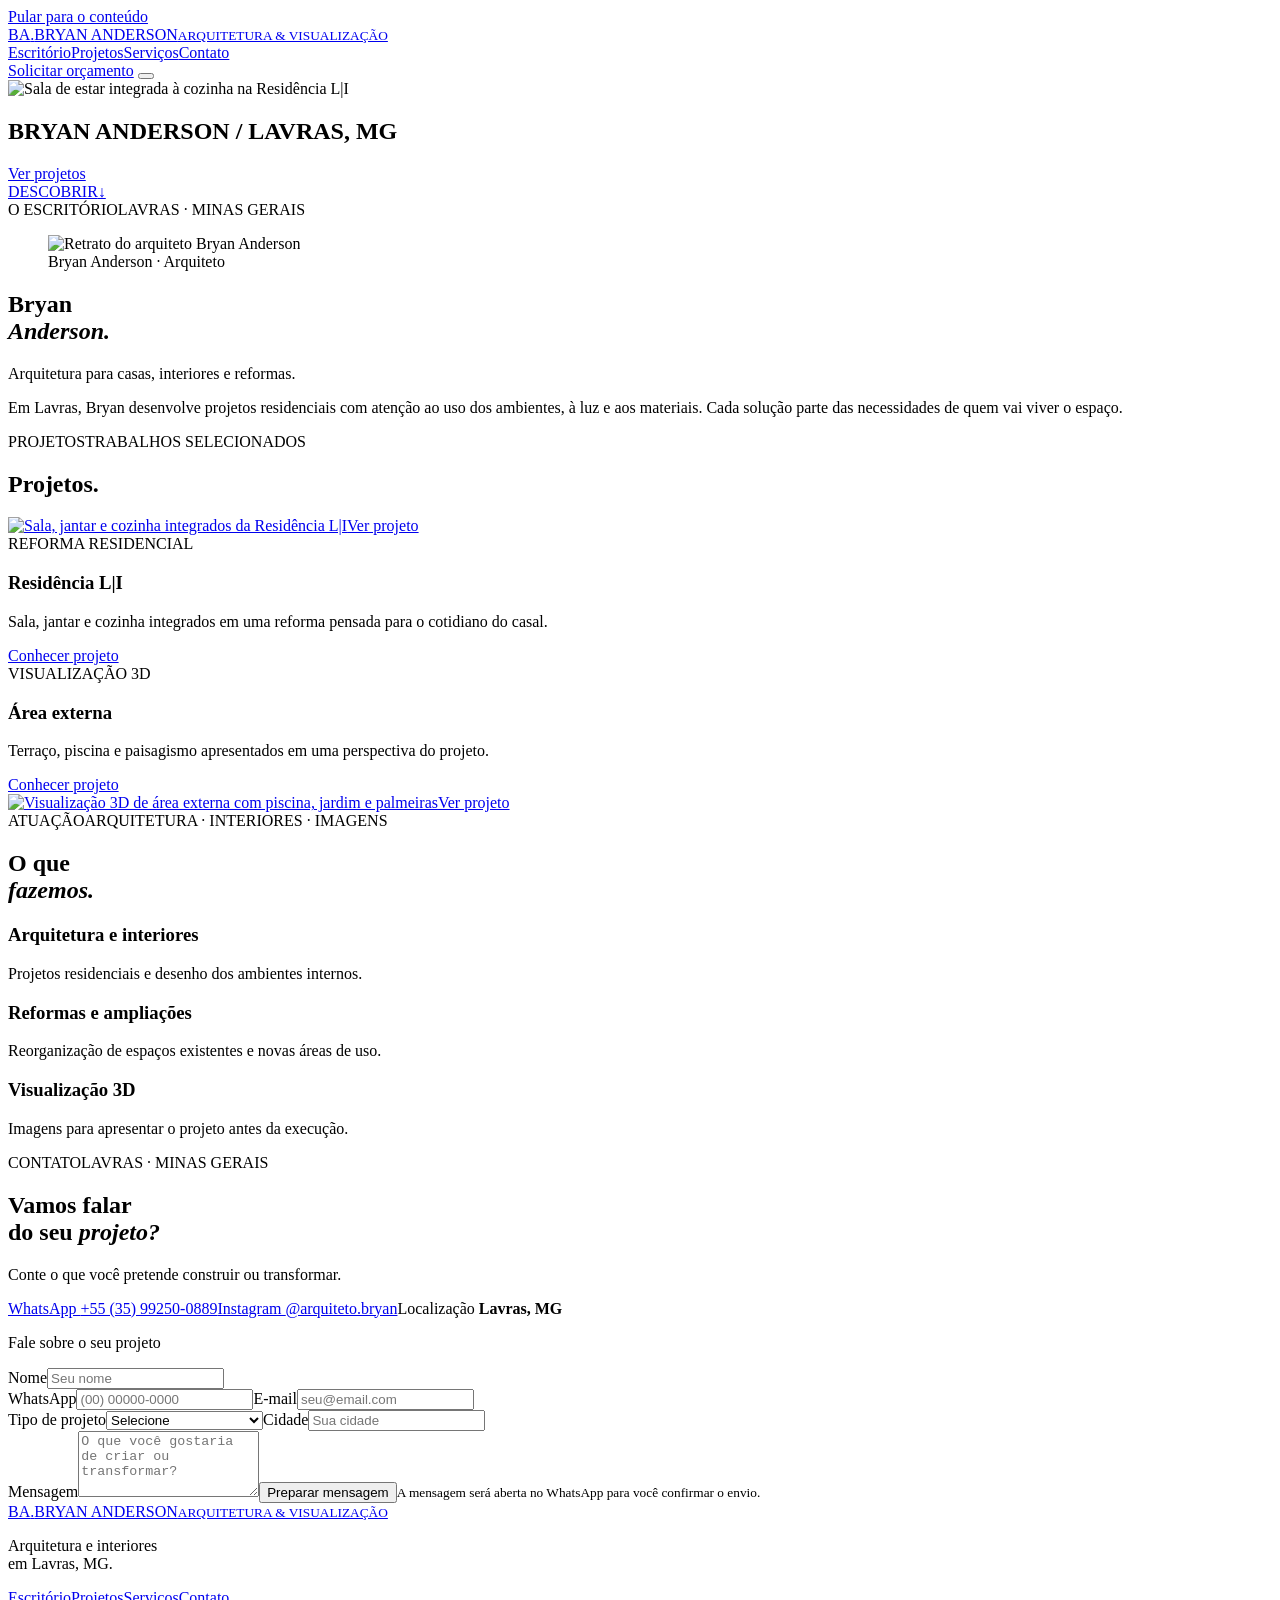
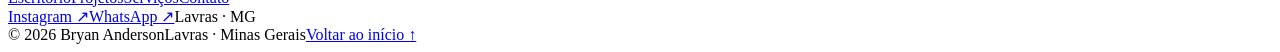
==== index.html @ 0ed6dc6d "Atualiza cache do estilo do retrato e abertura" ====
<!doctype html>
<html lang="pt-BR">
<head>
  <meta charset="utf-8">
  <meta name="viewport" content="width=device-width, initial-scale=1">
  <meta name="theme-color" content="#1d211f">
  <title>Bryan Anderson — Arquitetura e interiores em Lavras, MG</title>
  <meta name="description" content="Projetos de arquitetura, interiores, reformas e visualização 3D por Bryan Anderson em Lavras, Minas Gerais.">
  <meta property="og:type" content="website"><meta property="og:title" content="Bryan Anderson — Arquitetura e visualização"><meta property="og:description" content="Arquitetura, interiores e reformas em Lavras, MG."><meta property="og:url" content="https://duduwwl.github.io/bryan-anderson-arquitetura/">
  <meta name="twitter:card" content="summary"><meta name="twitter:title" content="Bryan Anderson — Arquitetura e visualização"><meta name="twitter:description" content="Arquitetura, interiores e reformas em Lavras, MG.">
  <link rel="canonical" href="https://duduwwl.github.io/bryan-anderson-arquitetura/">
  <link rel="preload" as="image" href="/bryan-anderson-arquitetura/assets/li-estar.jpg">
  <link rel="icon" type="image/svg+xml" href="data:image/svg+xml,%3Csvg xmlns='http://www.w3.org/2000/svg' viewBox='0 0 64 64'%3E%3Crect width='64' height='64' fill='%231d211f'/%3E%3Cpath d='M15 48V16h17c10 0 16 5 16 13 0 5-3 8-7 10l9 9H38l-8-8h-5v8H15zm10-18h7c4 0 6-2 6-4s-2-4-6-4h-7v8z' fill='%23f1eee8'/%3E%3C/svg%3E">
  <link rel="stylesheet" href="/bryan-anderson-arquitetura/styles.css">
  <link rel="stylesheet" href="/bryan-anderson-arquitetura/sections.css">
  <link rel="stylesheet" href="/bryan-anderson-arquitetura/editorial.css?v=20260927-portrait">
  <script type="application/ld+json">{"@context":"https://schema.org","@type":"ProfessionalService","name":"Bryan Anderson — Arquitetura e Visualização","url":"https://duduwwl.github.io/bryan-anderson-arquitetura/","telephone":"+55-35-99250-0889","address":{"@type":"PostalAddress","addressLocality":"Lavras","addressRegion":"MG","addressCountry":"BR"},"sameAs":["https://www.instagram.com/arquiteto.bryan/"]}</script>
</head>
<body>
  <a class="skip-link" href="#conteudo">Pular para o conteúdo</a>
  <header class="site-header" id="site-header">
    <a class="brand" href="/bryan-anderson-arquitetura/" aria-label="Bryan Anderson, voltar ao início"><span class="brand-mark">BA<span>.</span></span><span class="brand-copy">BRYAN ANDERSON<small>ARQUITETURA &amp; VISUALIZAÇÃO</small></span></a>
    <nav class="desktop-nav" aria-label="Navegação principal"><a href="#escritorio">Escritório</a><a href="#projetos">Projetos</a><a href="#servicos">Serviços</a><a href="#contato">Contato</a></nav>
    <a class="header-cta" href="https://wa.me/5535992500889" target="_blank" rel="noopener noreferrer">Solicitar orçamento</a>
    <button class="menu-toggle" type="button" aria-label="Abrir menu" aria-expanded="false" aria-controls="mobile-menu"><span></span><span></span></button>
  </header>
  <nav class="mobile-menu" id="mobile-menu" aria-label="Menu para dispositivos móveis" hidden><a href="#escritorio">Escritório</a><a href="#projetos">Projetos</a><a href="#servicos">Serviços</a><a href="#contato">Contato</a><a class="mobile-menu-contact" href="https://wa.me/5535992500889" target="_blank" rel="noopener noreferrer">Solicitar orçamento</a></nav>
  <div class="scroll-progress" aria-hidden="true"></div>
  <main id="conteudo">
    <section class="hero" id="inicio" aria-labelledby="hero-title">
      <img class="hero-image" src="/bryan-anderson-arquitetura/assets/li-estar.jpg" alt="Sala de estar integrada à cozinha na Residência L|I" width="2112" height="1162" fetchpriority="high">
      <div class="hero-shade"></div>
      <div class="hero-content">
        <h1 class="eyebrow hero-eyebrow" id="hero-title">BRYAN ANDERSON <span aria-hidden="true">/</span> LAVRAS, MG</h1>
        <a class="button button-light hero-cta" href="#projetos">Ver projetos</a>
      </div>
      <a class="hero-discover" href="#escritorio" aria-label="Descer para o escritório"><span>DESCOBRIR</span><span aria-hidden="true">↓</span></a>
    </section>

    <section class="intro section-pad" id="escritorio" aria-labelledby="intro-title">
      <div class="section-topline"><span>O ESCRITÓRIO</span><span>LAVRAS · MINAS GERAIS</span></div>
      <div class="intro-grid">
        <figure class="architect-portrait reveal"><img src="/bryan-anderson-arquitetura/assets/bryan.jpg" alt="Retrato do arquiteto Bryan Anderson" width="150" height="150" loading="lazy"><figcaption>Bryan Anderson <span>·</span> Arquiteto</figcaption></figure>
        <div class="intro-copy reveal">
          <h2 id="intro-title">Bryan<br><em>Anderson.</em></h2>
          <p class="intro-large">Arquitetura para casas, interiores e reformas.</p>
          <p>Em Lavras, Bryan desenvolve projetos residenciais com atenção ao uso dos ambientes, à luz e aos materiais. Cada solução parte das necessidades de quem vai viver o espaço.</p>
        </div>
      </div>
    </section>

    <section class="featured section-pad" id="projetos" aria-labelledby="featured-title">
      <div class="section-topline"><span>PROJETOS</span><span>TRABALHOS SELECIONADOS</span></div>
      <div class="section-heading reveal"><h2 id="featured-title">Projetos.</h2></div>
      <article class="feature feature-main">
        <a class="feature-image image-reveal" href="/bryan-anderson-arquitetura/projetos/residencia-li/"><img src="/bryan-anderson-arquitetura/assets/li-integrado.jpg" alt="Sala, jantar e cozinha integrados da Residência L|I" width="2112" height="1162" loading="lazy"><span class="image-action">Ver projeto</span></a>
        <div class="feature-info reveal"><span class="project-no">REFORMA RESIDENCIAL</span><h3>Residência L|I</h3><p>Sala, jantar e cozinha integrados em uma reforma pensada para o cotidiano do casal.</p><a class="text-link" href="/bryan-anderson-arquitetura/projetos/residencia-li/">Conhecer projeto</a></div>
      </article>
      <article class="feature feature-secondary">
        <div class="feature-info reveal"><span class="project-no">VISUALIZAÇÃO 3D</span><h3>Área externa</h3><p>Terraço, piscina e paisagismo apresentados em uma perspectiva do projeto.</p><a class="text-link" href="/bryan-anderson-arquitetura/projetos/visualizacao-externa/">Conhecer projeto</a></div>
        <a class="feature-image feature-portrait image-reveal" href="/bryan-anderson-arquitetura/projetos/visualizacao-externa/"><img src="/bryan-anderson-arquitetura/assets/visualizacao-piscina.webp" alt="Visualização 3D de área externa com piscina, jardim e palmeiras" width="1080" height="1080" loading="lazy"><span class="image-action">Ver projeto</span></a>
      </article>
    </section>

    <section class="services section-pad" id="servicos" aria-labelledby="services-title">
      <div class="section-topline"><span>ATUAÇÃO</span><span>ARQUITETURA · INTERIORES · IMAGENS</span></div>
      <div class="services-grid">
        <div class="reveal"><h2 id="services-title">O que<br><em>fazemos.</em></h2></div>
        <div class="service-list">
          <article class="service-item reveal"><div><h3>Arquitetura e interiores</h3><p>Projetos residenciais e desenho dos ambientes internos.</p></div></article>
          <article class="service-item reveal"><div><h3>Reformas e ampliações</h3><p>Reorganização de espaços existentes e novas áreas de uso.</p></div></article>
          <article class="service-item reveal"><div><h3>Visualização 3D</h3><p>Imagens para apresentar o projeto antes da execução.</p></div></article>
        </div>
      </div>
    </section>

    <section class="contact section-pad" id="contato" aria-labelledby="contact-title">
      <div class="section-topline"><span>CONTATO</span><span>LAVRAS · MINAS GERAIS</span></div>
      <div class="contact-grid">
        <div class="reveal"><h2 id="contact-title">Vamos falar<br>do seu <em>projeto?</em></h2><p>Conte o que você pretende construir ou transformar.</p><div class="contact-links"><a href="https://wa.me/5535992500889" target="_blank" rel="noopener noreferrer">WhatsApp <span>+55 (35) 99250-0889</span></a><a href="https://www.instagram.com/arquiteto.bryan/" target="_blank" rel="noopener noreferrer">Instagram <span>@arquiteto.bryan</span></a><span>Localização <strong>Lavras, MG</strong></span></div></div>
        <form class="contact-form reveal" id="contact-form"><p>Fale sobre o seu projeto</p><label>Nome<input name="nome" autocomplete="name" required placeholder="Seu nome"></label><div class="form-row"><label>WhatsApp<input name="whatsapp" type="tel" autocomplete="tel" required placeholder="(00) 00000-0000"></label><label>E-mail<input name="email" type="email" autocomplete="email" required placeholder="seu@email.com"></label></div><div class="form-row"><label>Tipo de projeto<select name="tipo" required><option value="" selected disabled>Selecione</option><option>Arquitetura e interiores</option><option>Reforma ou ampliação</option><option>Visualização 3D</option></select></label><label>Cidade<input name="cidade" autocomplete="address-level2" required placeholder="Sua cidade"></label></div><label>Mensagem<textarea name="mensagem" rows="4" required placeholder="O que você gostaria de criar ou transformar?"></textarea></label><button class="button button-dark" type="submit">Preparar mensagem</button><small>A mensagem será aberta no WhatsApp para você confirmar o envio.</small></form>
      </div>
    </section>
  </main>
  <footer class="footer"><div class="footer-main"><a class="brand" href="/bryan-anderson-arquitetura/" aria-label="Bryan Anderson, voltar ao início"><span class="brand-mark">BA<span>.</span></span><span class="brand-copy">BRYAN ANDERSON<small>ARQUITETURA &amp; VISUALIZAÇÃO</small></span></a><p>Arquitetura e interiores<br>em Lavras, MG.</p><nav aria-label="Navegação do rodapé"><a href="#escritorio">Escritório</a><a href="#projetos">Projetos</a><a href="#servicos">Serviços</a><a href="#contato">Contato</a></nav><div><a href="https://www.instagram.com/arquiteto.bryan/" target="_blank" rel="noopener noreferrer">Instagram ↗</a><a href="https://wa.me/5535992500889" target="_blank" rel="noopener noreferrer">WhatsApp ↗</a><span>Lavras · MG</span></div></div><div class="footer-bottom"><span>© <span id="year">2026</span> Bryan Anderson</span><span>Lavras · Minas Gerais</span><a href="#inicio">Voltar ao início ↑</a></div></footer>
  <script src="/bryan-anderson-arquitetura/app.js" defer></script>
</body>
</html>
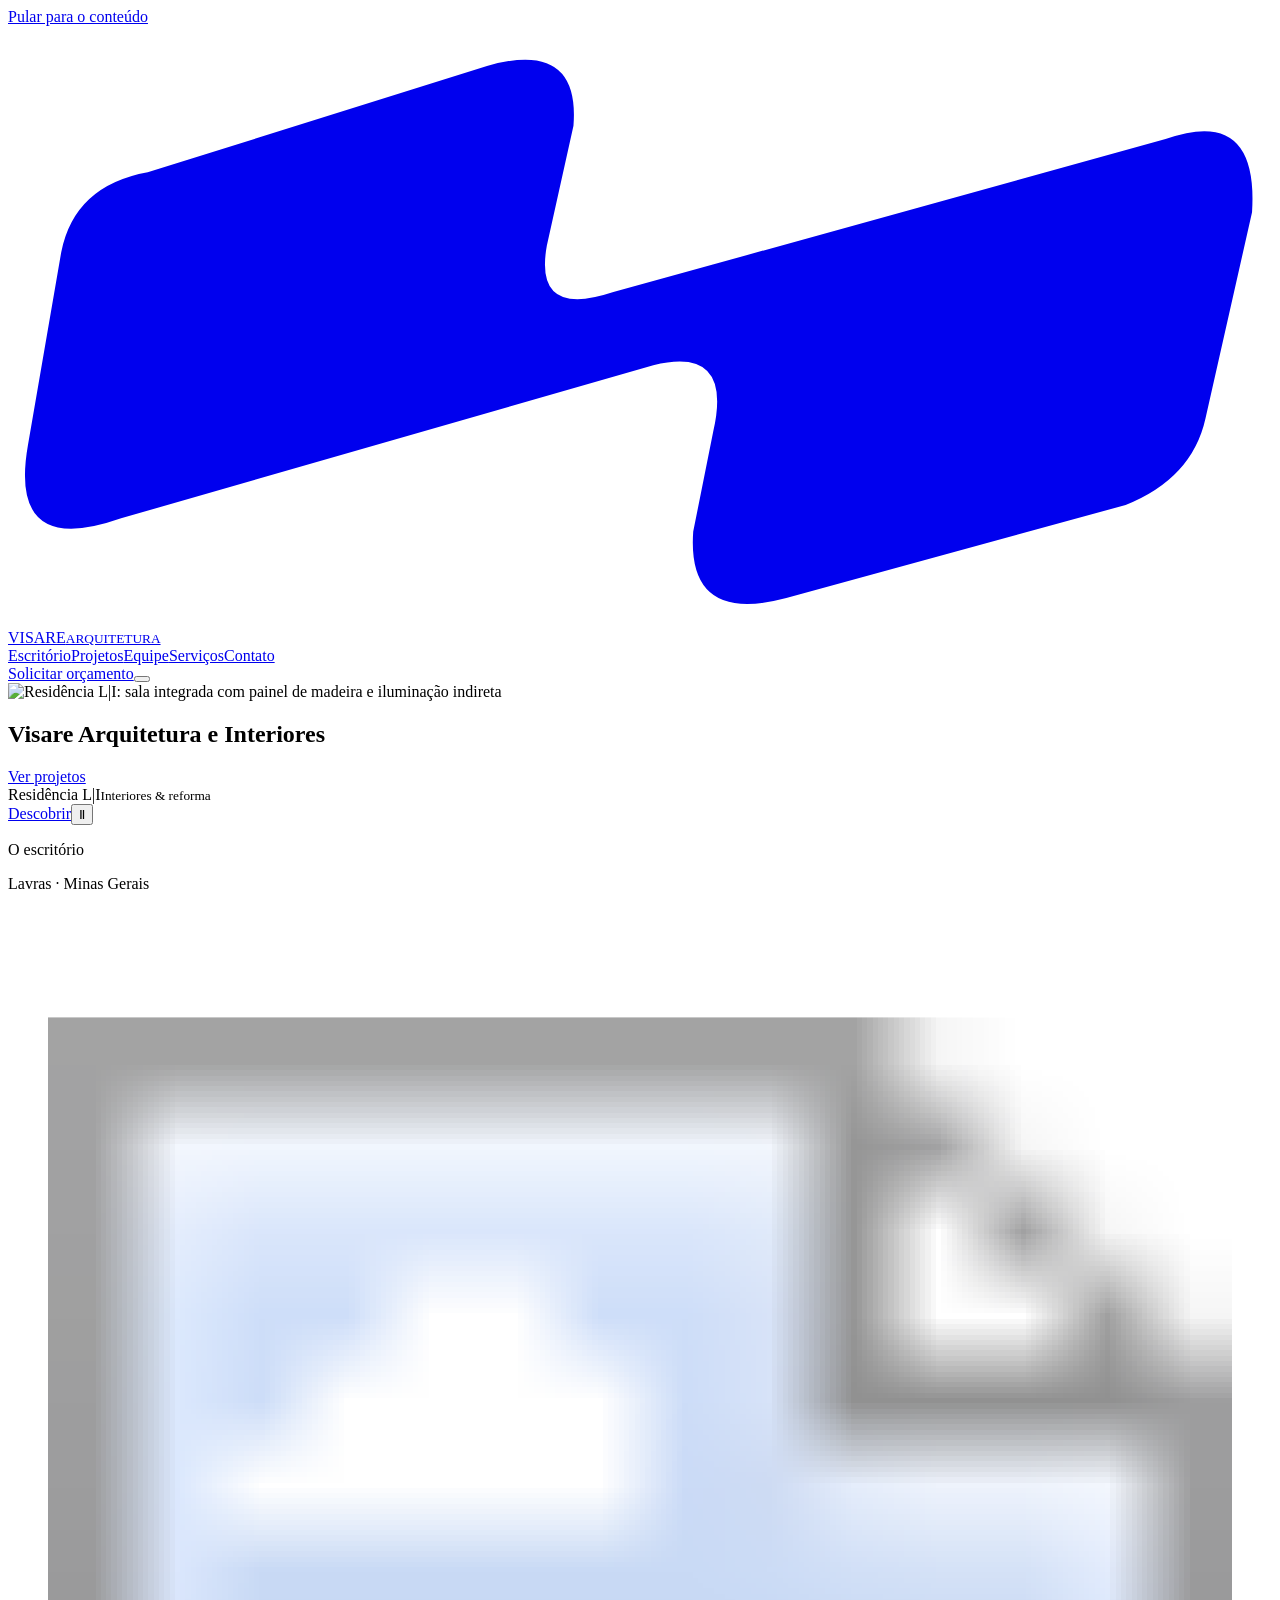
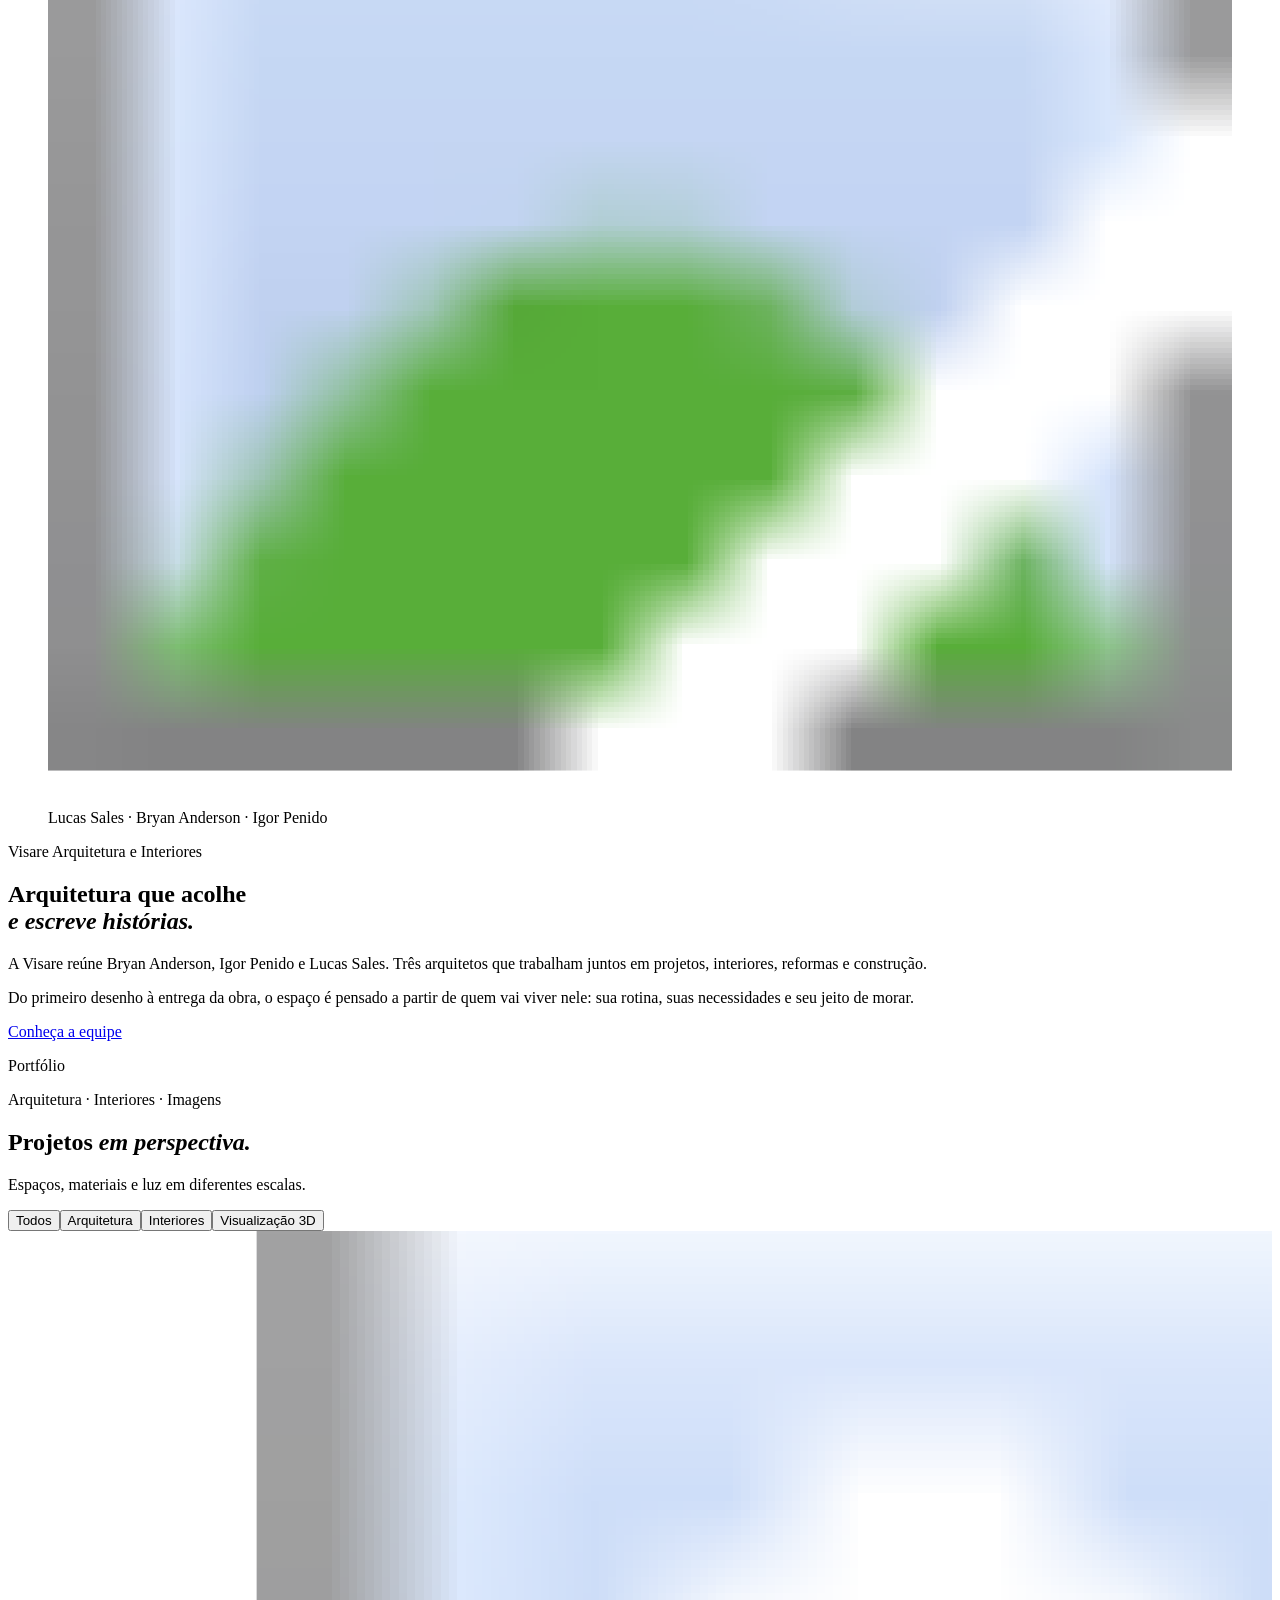
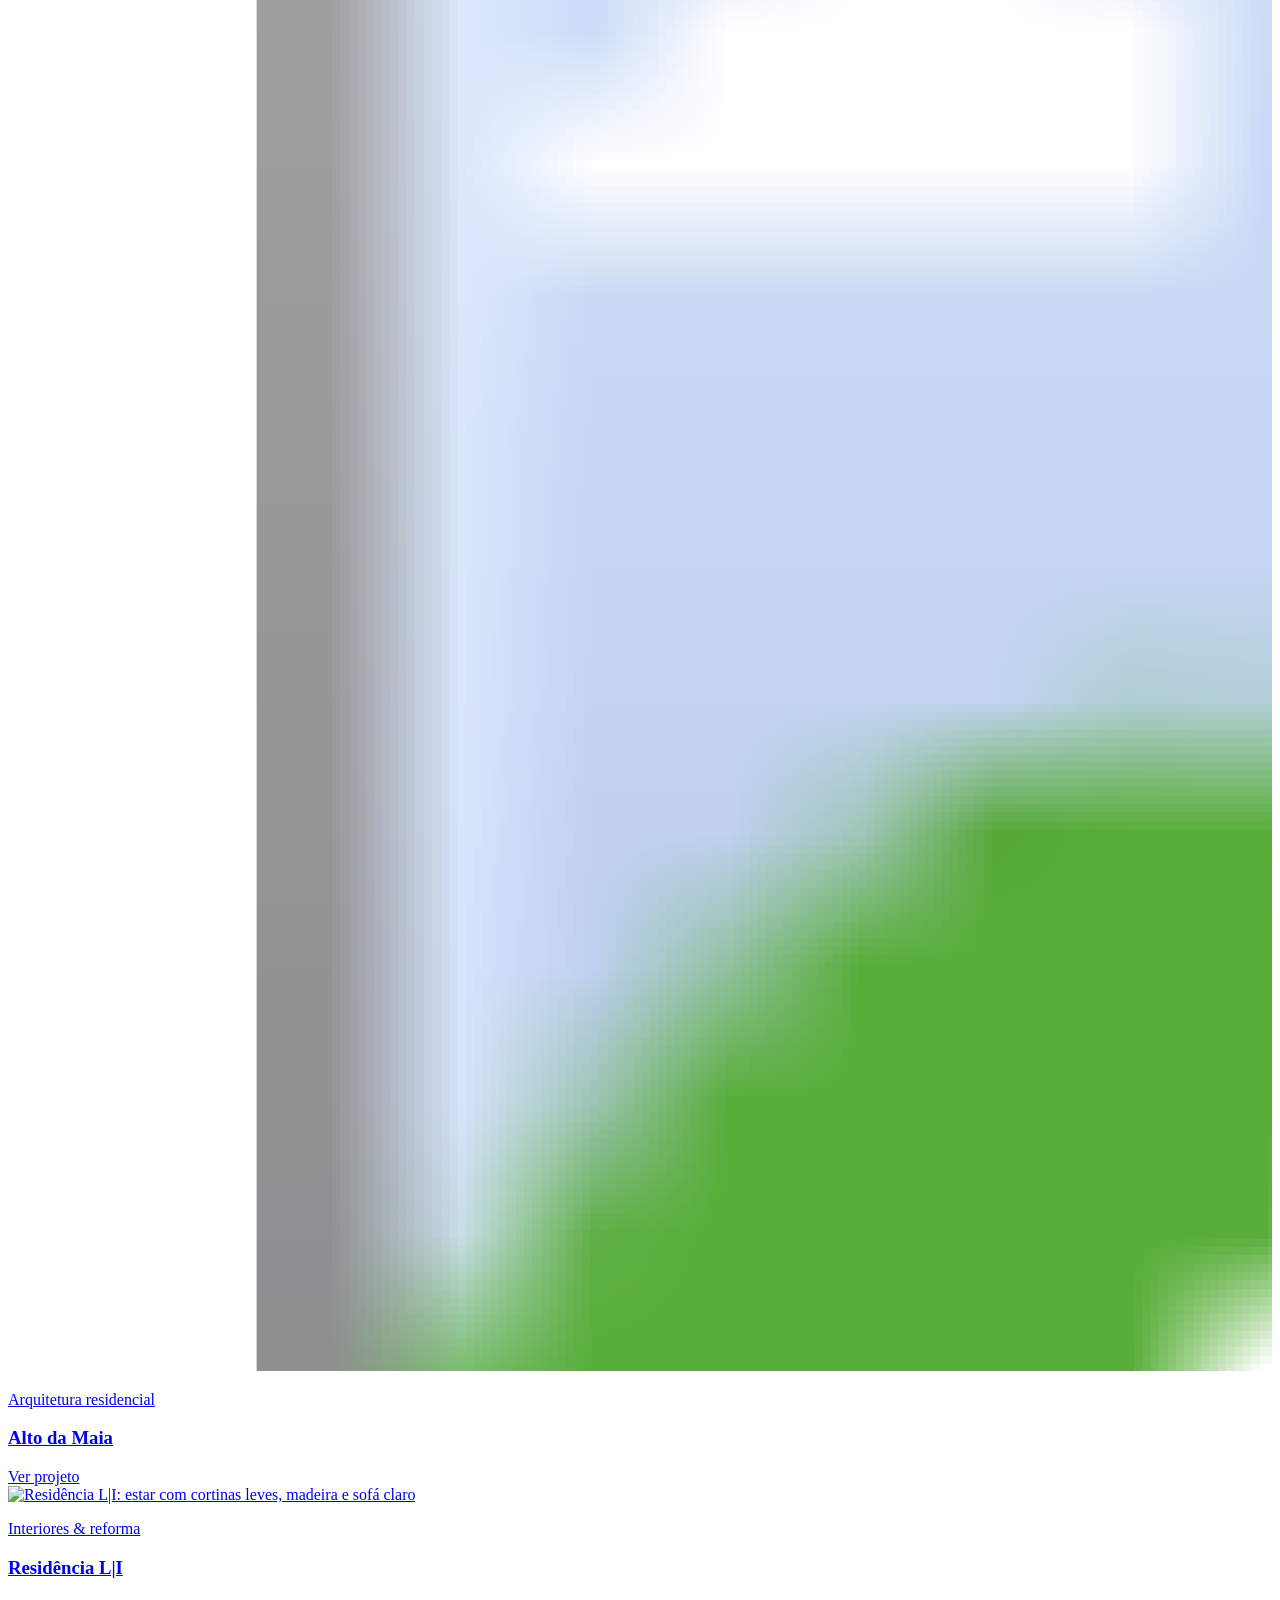
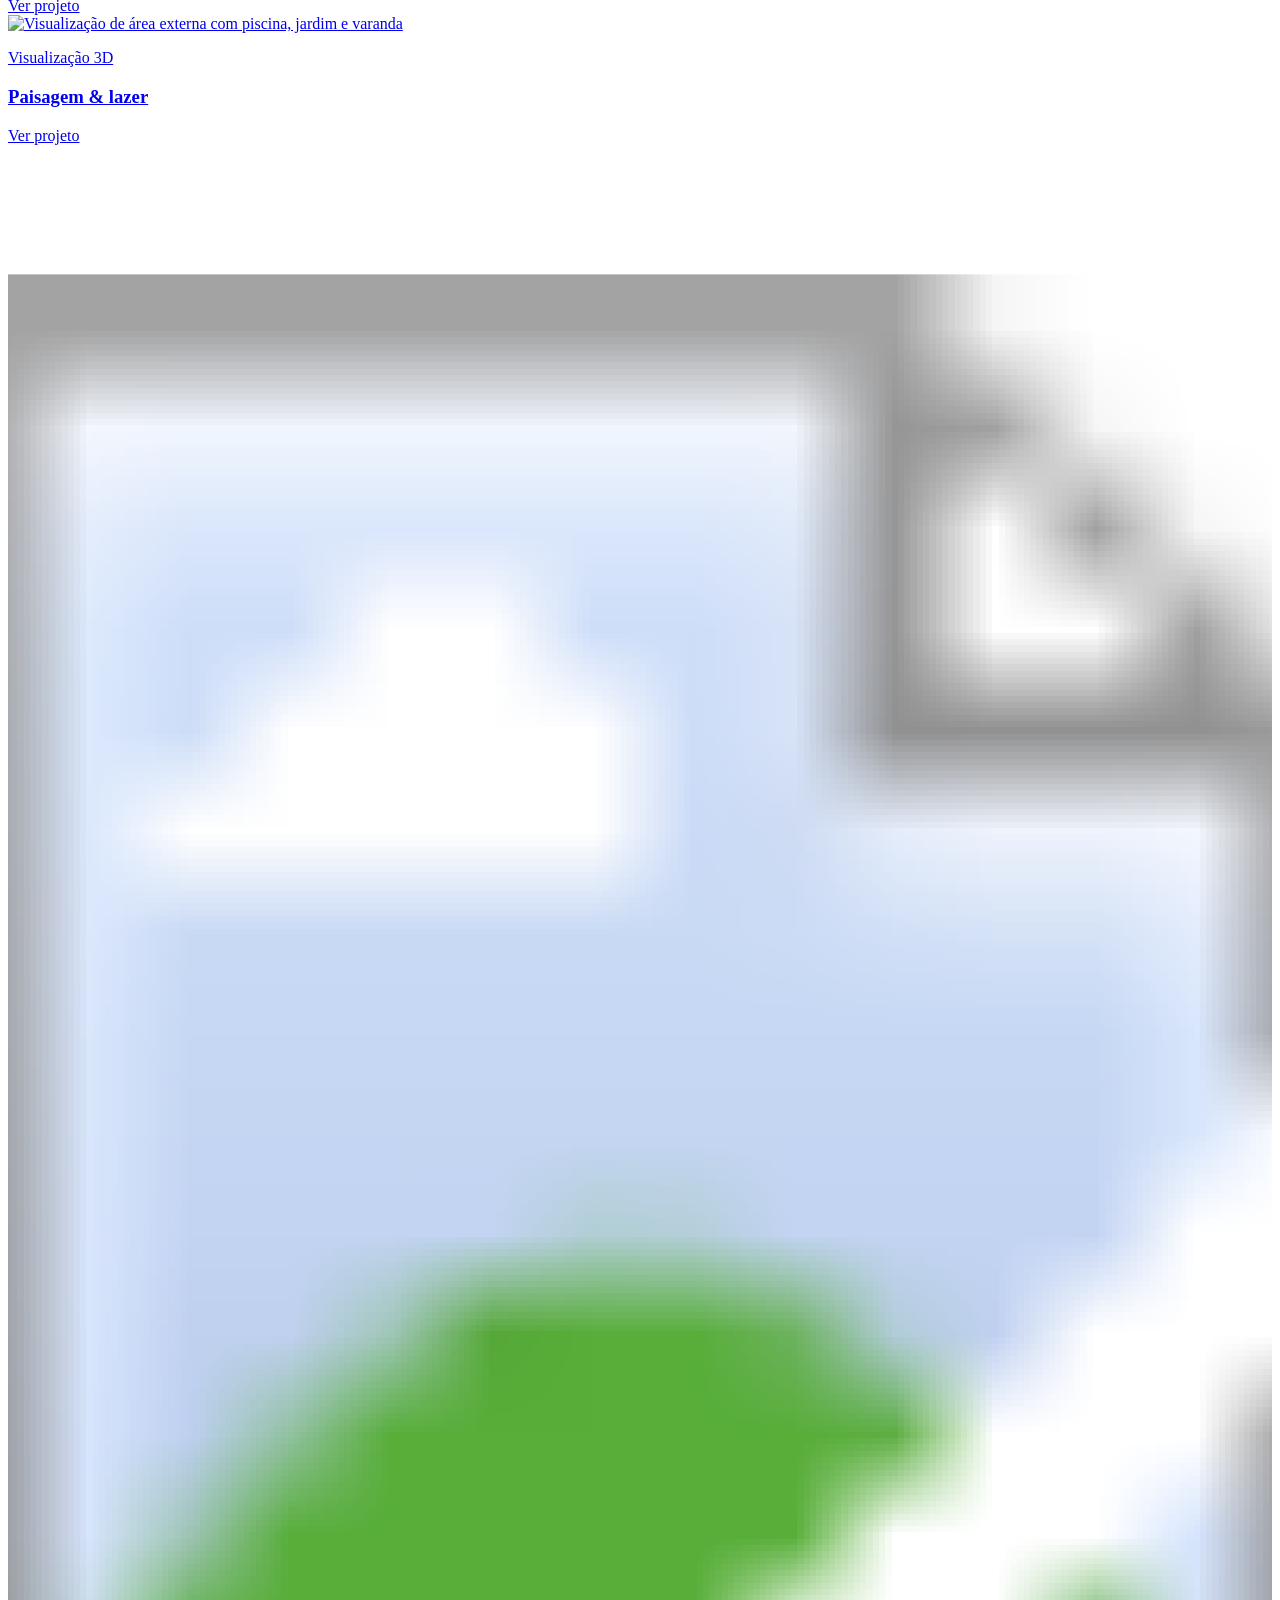
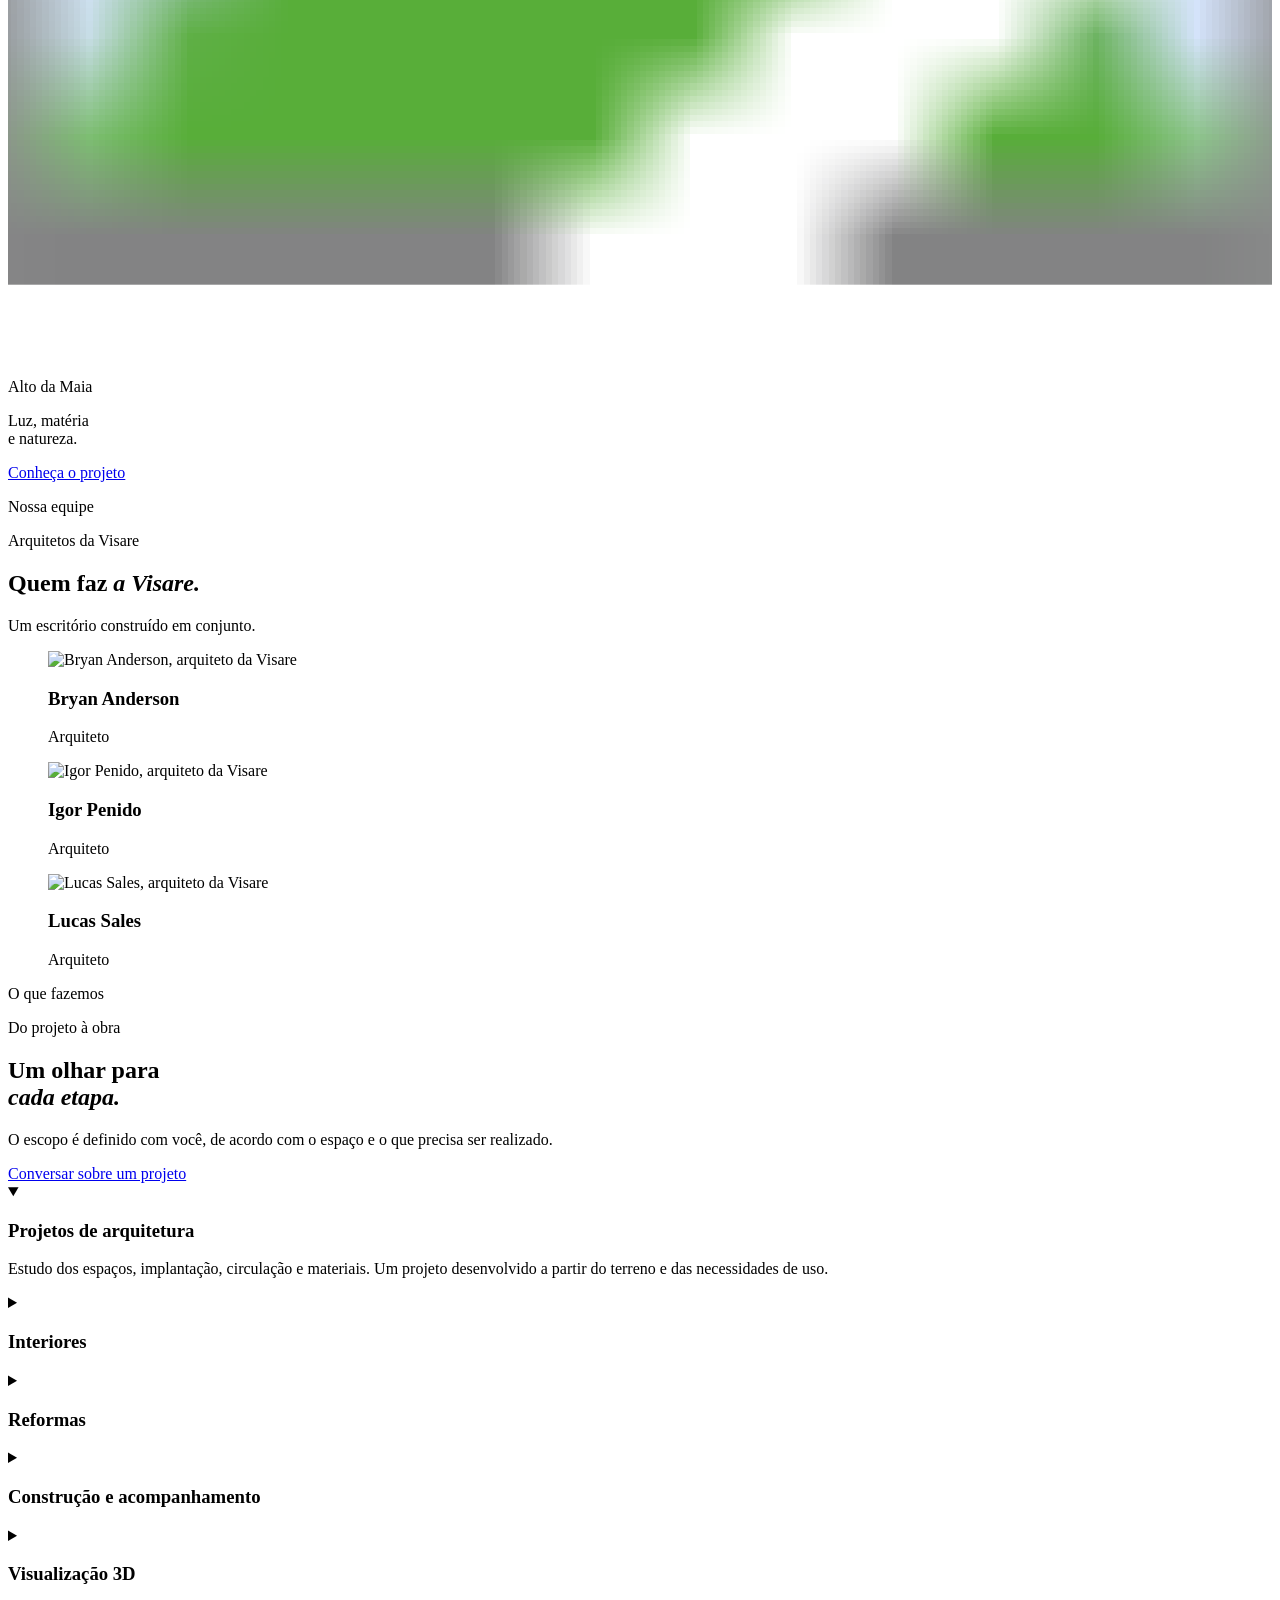
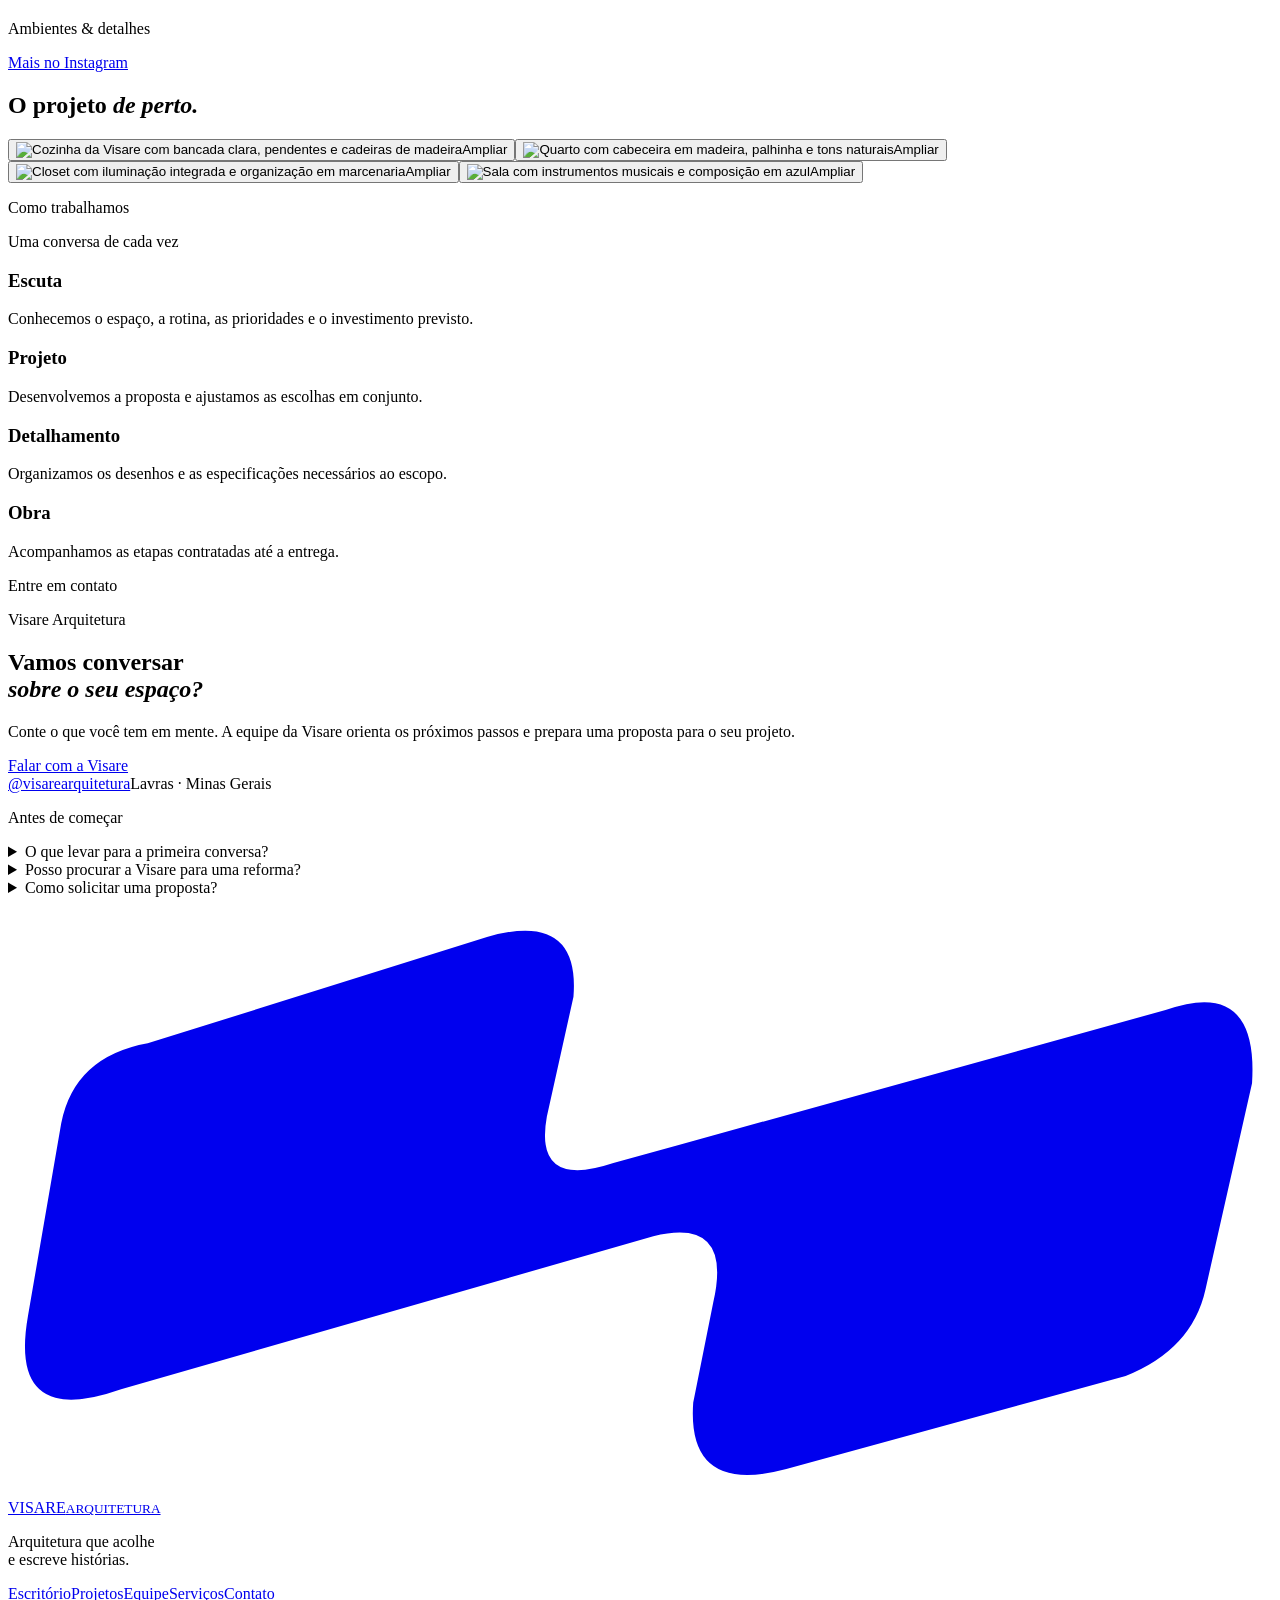
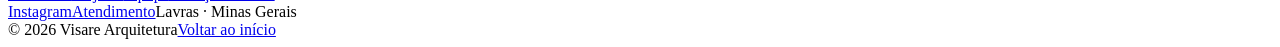
==== commit ba043545: "Reformula site para Visare Arquitetura" ====
--- a/index.html
+++ b/index.html
@@ -1,88 +1,11 @@
-<!doctype html>
-<html lang="pt-BR">
-<head>
-  <meta charset="utf-8">
-  <meta name="viewport" content="width=device-width, initial-scale=1">
-  <meta name="theme-color" content="#1d211f">
-  <title>Bryan Anderson — Arquitetura e interiores em Lavras, MG</title>
-  <meta name="description" content="Projetos de arquitetura, interiores, reformas e visualização 3D por Bryan Anderson em Lavras, Minas Gerais.">
-  <meta property="og:type" content="website"><meta property="og:title" content="Bryan Anderson — Arquitetura e visualização"><meta property="og:description" content="Arquitetura, interiores e reformas em Lavras, MG."><meta property="og:url" content="https://duduwwl.github.io/bryan-anderson-arquitetura/">
-  <meta name="twitter:card" content="summary"><meta name="twitter:title" content="Bryan Anderson — Arquitetura e visualização"><meta name="twitter:description" content="Arquitetura, interiores e reformas em Lavras, MG.">
-  <link rel="canonical" href="https://duduwwl.github.io/bryan-anderson-arquitetura/">
-  <link rel="preload" as="image" href="/bryan-anderson-arquitetura/assets/li-estar.jpg">
-  <link rel="icon" type="image/svg+xml" href="data:image/svg+xml,%3Csvg xmlns='http://www.w3.org/2000/svg' viewBox='0 0 64 64'%3E%3Crect width='64' height='64' fill='%231d211f'/%3E%3Cpath d='M15 48V16h17c10 0 16 5 16 13 0 5-3 8-7 10l9 9H38l-8-8h-5v8H15zm10-18h7c4 0 6-2 6-4s-2-4-6-4h-7v8z' fill='%23f1eee8'/%3E%3C/svg%3E">
-  <link rel="stylesheet" href="/bryan-anderson-arquitetura/styles.css">
-  <link rel="stylesheet" href="/bryan-anderson-arquitetura/sections.css">
-  <link rel="stylesheet" href="/bryan-anderson-arquitetura/editorial.css?v=20260927-portrait">
-  <script type="application/ld+json">{"@context":"https://schema.org","@type":"ProfessionalService","name":"Bryan Anderson — Arquitetura e Visualização","url":"https://duduwwl.github.io/bryan-anderson-arquitetura/","telephone":"+55-35-99250-0889","address":{"@type":"PostalAddress","addressLocality":"Lavras","addressRegion":"MG","addressCountry":"BR"},"sameAs":["https://www.instagram.com/arquiteto.bryan/"]}</script>
-</head>
-<body>
-  <a class="skip-link" href="#conteudo">Pular para o conteúdo</a>
-  <header class="site-header" id="site-header">
-    <a class="brand" href="/bryan-anderson-arquitetura/" aria-label="Bryan Anderson, voltar ao início"><span class="brand-mark">BA<span>.</span></span><span class="brand-copy">BRYAN ANDERSON<small>ARQUITETURA &amp; VISUALIZAÇÃO</small></span></a>
-    <nav class="desktop-nav" aria-label="Navegação principal"><a href="#escritorio">Escritório</a><a href="#projetos">Projetos</a><a href="#servicos">Serviços</a><a href="#contato">Contato</a></nav>
-    <a class="header-cta" href="https://wa.me/5535992500889" target="_blank" rel="noopener noreferrer">Solicitar orçamento</a>
-    <button class="menu-toggle" type="button" aria-label="Abrir menu" aria-expanded="false" aria-controls="mobile-menu"><span></span><span></span></button>
-  </header>
-  <nav class="mobile-menu" id="mobile-menu" aria-label="Menu para dispositivos móveis" hidden><a href="#escritorio">Escritório</a><a href="#projetos">Projetos</a><a href="#servicos">Serviços</a><a href="#contato">Contato</a><a class="mobile-menu-contact" href="https://wa.me/5535992500889" target="_blank" rel="noopener noreferrer">Solicitar orçamento</a></nav>
-  <div class="scroll-progress" aria-hidden="true"></div>
-  <main id="conteudo">
-    <section class="hero" id="inicio" aria-labelledby="hero-title">
-      <img class="hero-image" src="/bryan-anderson-arquitetura/assets/li-estar.jpg" alt="Sala de estar integrada à cozinha na Residência L|I" width="2112" height="1162" fetchpriority="high">
-      <div class="hero-shade"></div>
-      <div class="hero-content">
-        <h1 class="eyebrow hero-eyebrow" id="hero-title">BRYAN ANDERSON <span aria-hidden="true">/</span> LAVRAS, MG</h1>
-        <a class="button button-light hero-cta" href="#projetos">Ver projetos</a>
-      </div>
-      <a class="hero-discover" href="#escritorio" aria-label="Descer para o escritório"><span>DESCOBRIR</span><span aria-hidden="true">↓</span></a>
-    </section>
-
-    <section class="intro section-pad" id="escritorio" aria-labelledby="intro-title">
-      <div class="section-topline"><span>O ESCRITÓRIO</span><span>LAVRAS · MINAS GERAIS</span></div>
-      <div class="intro-grid">
-        <figure class="architect-portrait reveal"><img src="/bryan-anderson-arquitetura/assets/bryan.jpg" alt="Retrato do arquiteto Bryan Anderson" width="150" height="150" loading="lazy"><figcaption>Bryan Anderson <span>·</span> Arquiteto</figcaption></figure>
-        <div class="intro-copy reveal">
-          <h2 id="intro-title">Bryan<br><em>Anderson.</em></h2>
-          <p class="intro-large">Arquitetura para casas, interiores e reformas.</p>
-          <p>Em Lavras, Bryan desenvolve projetos residenciais com atenção ao uso dos ambientes, à luz e aos materiais. Cada solução parte das necessidades de quem vai viver o espaço.</p>
-        </div>
-      </div>
-    </section>
-
-    <section class="featured section-pad" id="projetos" aria-labelledby="featured-title">
-      <div class="section-topline"><span>PROJETOS</span><span>TRABALHOS SELECIONADOS</span></div>
-      <div class="section-heading reveal"><h2 id="featured-title">Projetos.</h2></div>
-      <article class="feature feature-main">
-        <a class="feature-image image-reveal" href="/bryan-anderson-arquitetura/projetos/residencia-li/"><img src="/bryan-anderson-arquitetura/assets/li-integrado.jpg" alt="Sala, jantar e cozinha integrados da Residência L|I" width="2112" height="1162" loading="lazy"><span class="image-action">Ver projeto</span></a>
-        <div class="feature-info reveal"><span class="project-no">REFORMA RESIDENCIAL</span><h3>Residência L|I</h3><p>Sala, jantar e cozinha integrados em uma reforma pensada para o cotidiano do casal.</p><a class="text-link" href="/bryan-anderson-arquitetura/projetos/residencia-li/">Conhecer projeto</a></div>
-      </article>
-      <article class="feature feature-secondary">
-        <div class="feature-info reveal"><span class="project-no">VISUALIZAÇÃO 3D</span><h3>Área externa</h3><p>Terraço, piscina e paisagismo apresentados em uma perspectiva do projeto.</p><a class="text-link" href="/bryan-anderson-arquitetura/projetos/visualizacao-externa/">Conhecer projeto</a></div>
-        <a class="feature-image feature-portrait image-reveal" href="/bryan-anderson-arquitetura/projetos/visualizacao-externa/"><img src="/bryan-anderson-arquitetura/assets/visualizacao-piscina.webp" alt="Visualização 3D de área externa com piscina, jardim e palmeiras" width="1080" height="1080" loading="lazy"><span class="image-action">Ver projeto</span></a>
-      </article>
-    </section>
-
-    <section class="services section-pad" id="servicos" aria-labelledby="services-title">
-      <div class="section-topline"><span>ATUAÇÃO</span><span>ARQUITETURA · INTERIORES · IMAGENS</span></div>
-      <div class="services-grid">
-        <div class="reveal"><h2 id="services-title">O que<br><em>fazemos.</em></h2></div>
-        <div class="service-list">
-          <article class="service-item reveal"><div><h3>Arquitetura e interiores</h3><p>Projetos residenciais e desenho dos ambientes internos.</p></div></article>
-          <article class="service-item reveal"><div><h3>Reformas e ampliações</h3><p>Reorganização de espaços existentes e novas áreas de uso.</p></div></article>
-          <article class="service-item reveal"><div><h3>Visualização 3D</h3><p>Imagens para apresentar o projeto antes da execução.</p></div></article>
-        </div>
-      </div>
-    </section>
-
-    <section class="contact section-pad" id="contato" aria-labelledby="contact-title">
-      <div class="section-topline"><span>CONTATO</span><span>LAVRAS · MINAS GERAIS</span></div>
-      <div class="contact-grid">
-        <div class="reveal"><h2 id="contact-title">Vamos falar<br>do seu <em>projeto?</em></h2><p>Conte o que você pretende construir ou transformar.</p><div class="contact-links"><a href="https://wa.me/5535992500889" target="_blank" rel="noopener noreferrer">WhatsApp <span>+55 (35) 99250-0889</span></a><a href="https://www.instagram.com/arquiteto.bryan/" target="_blank" rel="noopener noreferrer">Instagram <span>@arquiteto.bryan</span></a><span>Localização <strong>Lavras, MG</strong></span></div></div>
-        <form class="contact-form reveal" id="contact-form"><p>Fale sobre o seu projeto</p><label>Nome<input name="nome" autocomplete="name" required placeholder="Seu nome"></label><div class="form-row"><label>WhatsApp<input name="whatsapp" type="tel" autocomplete="tel" required placeholder="(00) 00000-0000"></label><label>E-mail<input name="email" type="email" autocomplete="email" required placeholder="seu@email.com"></label></div><div class="form-row"><label>Tipo de projeto<select name="tipo" required><option value="" selected disabled>Selecione</option><option>Arquitetura e interiores</option><option>Reforma ou ampliação</option><option>Visualização 3D</option></select></label><label>Cidade<input name="cidade" autocomplete="address-level2" required placeholder="Sua cidade"></label></div><label>Mensagem<textarea name="mensagem" rows="4" required placeholder="O que você gostaria de criar ou transformar?"></textarea></label><button class="button button-dark" type="submit">Preparar mensagem</button><small>A mensagem será aberta no WhatsApp para você confirmar o envio.</small></form>
-      </div>
-    </section>
-  </main>
-  <footer class="footer"><div class="footer-main"><a class="brand" href="/bryan-anderson-arquitetura/" aria-label="Bryan Anderson, voltar ao início"><span class="brand-mark">BA<span>.</span></span><span class="brand-copy">BRYAN ANDERSON<small>ARQUITETURA &amp; VISUALIZAÇÃO</small></span></a><p>Arquitetura e interiores<br>em Lavras, MG.</p><nav aria-label="Navegação do rodapé"><a href="#escritorio">Escritório</a><a href="#projetos">Projetos</a><a href="#servicos">Serviços</a><a href="#contato">Contato</a></nav><div><a href="https://www.instagram.com/arquiteto.bryan/" target="_blank" rel="noopener noreferrer">Instagram ↗</a><a href="https://wa.me/5535992500889" target="_blank" rel="noopener noreferrer">WhatsApp ↗</a><span>Lavras · MG</span></div></div><div class="footer-bottom"><span>© <span id="year">2026</span> Bryan Anderson</span><span>Lavras · Minas Gerais</span><a href="#inicio">Voltar ao início ↑</a></div></footer>
-  <script src="/bryan-anderson-arquitetura/app.js" defer></script>
-</body>
-</html>+<!doctype html><html lang="pt-BR"><head><meta charset="utf-8"><meta name="viewport" content="width=device-width, initial-scale=1"><meta name="theme-color" content="#405664"><title>Visare Arquitetura e Interiores — Lavras, MG</title><meta name="description" content="Visare Arquitetura: Bryan Anderson, Igor Penido e Lucas Sales. Projetos, interiores, reformas e construção em Lavras, Minas Gerais."><link rel="canonical" href="https://duduwwl.github.io/bryan-anderson-arquitetura/"><meta property="og:type" content="website"><meta property="og:site_name" content="Visare Arquitetura"><meta property="og:title" content="Visare Arquitetura e Interiores — Lavras, MG"><meta property="og:description" content="Visare Arquitetura: Bryan Anderson, Igor Penido e Lucas Sales. Projetos, interiores, reformas e construção em Lavras, Minas Gerais."><meta property="og:url" content="https://duduwwl.github.io/bryan-anderson-arquitetura/"><meta property="og:image" content="https://duduwwl.github.io/bryan-anderson-arquitetura/assets/visare-identidade.jpg"><meta name="twitter:card" content="summary_large_image"><link rel="icon" type="image/svg+xml" href="/bryan-anderson-arquitetura/assets/visare-icon.svg"><link rel="stylesheet" href="/bryan-anderson-arquitetura/visare.css?v=20260928"><script src="/bryan-anderson-arquitetura/visare.js?v=20260928" defer></script></head><body id="topo"><a class="skip-link" href="#conteudo">Pular para o conteúdo</a><header class="site-header " id="site-header"><a class="brand" href="/bryan-anderson-arquitetura/" aria-label="Visare Arquitetura, início"><svg viewBox="0 0 190 90" aria-hidden="true"><path fill="currentColor" d="M21 22 72 6Q86 2 85 15L81 33Q79 44 91 40L174 17Q188 12 187 28L180 59Q178 68 168 72L117 86Q102 90 103 76L106 61Q109 48 97 51L17 74Q0 80 3 63L8 34Q10 24 21 22Z"/></svg><span>VISARE<small>ARQUITETURA</small></span></a><nav class="desktop-nav" aria-label="Navegação principal"><a href="#escritorio">Escritório</a><a href="#projetos">Projetos</a><a href="#equipe">Equipe</a><a href="#servicos">Serviços</a><a href="#contato">Contato</a></nav><a class="header-cta" href="https://bit.ly/atendimentovisare" target="_blank" rel="noopener noreferrer">Solicitar orçamento</a><button class="menu-toggle" type="button" aria-expanded="false" aria-controls="mobile-menu" aria-label="Abrir menu"><span></span><span></span></button></header><nav class="mobile-menu" id="mobile-menu" aria-label="Menu para dispositivos móveis" hidden><a href="#escritorio">Escritório</a><a href="#projetos">Projetos</a><a href="#equipe">Equipe</a><a href="#servicos">Serviços</a><a href="#contato">Contato</a><a href="https://bit.ly/atendimentovisare" target="_blank" rel="noopener noreferrer">Solicitar orçamento</a></nav><main id="conteudo">
+<section class="hero" id="inicio" aria-labelledby="hero-title"><div class="hero-camera"><span class="photo "><img src="/bryan-anderson-arquitetura/assets/li-estar.jpg" alt="Residência L|I: sala integrada com painel de madeira e iluminação indireta" width="2112" height="1162" fetchpriority="high" decoding="async"></span></div><div class="hero-shade"></div><h1 id="hero-title" class="sr-only">Visare Arquitetura e Interiores</h1><div class="hero-bottom"><a class="button button-ivory" href="#projetos">Ver projetos</a><div class="hero-caption"><span>Residência L|I</span><small>Interiores & reforma</small></div></div><a class="scroll-hint" href="#escritorio" aria-label="Conhecer o escritório"><span>Descobrir</span><i aria-hidden="true"></i></a><button class="motion-toggle" type="button" aria-label="Pausar movimento da imagem" aria-pressed="false"><span aria-hidden="true">Ⅱ</span></button></section>
+<section class="studio section-pad" id="escritorio"><div class="section-heading"><p class="eyebrow">O escritório</p><span class="location">Lavras · Minas Gerais</span></div><div class="studio-grid"><figure class="studio-portrait reveal"><span class="photo "><svg viewBox="0 0 681 861" preserveAspectRatio="xMidYMid slice" role="img" aria-label="Equipe Visare: Lucas Sales à esquerda, Igor Penido à direita e Bryan Anderson sentado"><image href="/bryan-anderson-arquitetura/assets/visare-equipe.jpg" width="681" height="903"/></svg></span><figcaption>Lucas Sales · Bryan Anderson · Igor Penido</figcaption></figure><div class="studio-copy reveal"><p class="eyebrow">Visare Arquitetura e Interiores</p><h2>Arquitetura que acolhe<br><em>e escreve histórias.</em></h2><p>A Visare reúne Bryan Anderson, Igor Penido e Lucas Sales. Três arquitetos que trabalham juntos em projetos, interiores, reformas e construção.</p><p>Do primeiro desenho à entrega da obra, o espaço é pensado a partir de quem vai viver nele: sua rotina, suas necessidades e seu jeito de morar.</p><a class="line-link" href="#equipe">Conheça a equipe</a></div></div></section>
+<section class="projects section-pad" id="projetos"><div class="section-heading"><p class="eyebrow">Portfólio</p><span class="location">Arquitetura · Interiores · Imagens</span></div><div class="section-title reveal"><h2>Projetos <em>em perspectiva.</em></h2><p>Espaços, materiais e luz em diferentes escalas.</p></div><div class="filters" role="group" aria-label="Filtrar projetos"><button type="button" data-filter="todos" aria-pressed="true" class="active">Todos</button><button type="button" data-filter="arquitetura" aria-pressed="false">Arquitetura</button><button type="button" data-filter="interiores" aria-pressed="false">Interiores</button><button type="button" data-filter="visualizacao" aria-pressed="false">Visualização 3D</button></div><div class="project-grid"><article class="project-card reveal" data-category="arquitetura"><a href="/bryan-anderson-arquitetura/projetos/alto-da-maia/" aria-label="Conhecer o projeto Alto da Maia"><span class="photo "><svg viewBox="362 104 638 878" preserveAspectRatio="xMidYMid slice" role="img" aria-label="Edifício Alto da Maia com varandas, paisagismo e materiais naturais"><image href="/bryan-anderson-arquitetura/assets/maia-fachada-referencia.jpg" width="1920" height="1080"/></svg></span><div class="project-info"><div><p class="eyebrow">Arquitetura residencial</p><h3>Alto da Maia</h3></div><span class="project-open">Ver projeto</span></div></a></article><article class="project-card reveal" data-category="interiores"><a href="/bryan-anderson-arquitetura/projetos/residencia-li/" aria-label="Conhecer o projeto Residência L|I"><span class="photo "><img src="/bryan-anderson-arquitetura/assets/li-estar-2.jpg" alt="Residência L|I: estar com cortinas leves, madeira e sofá claro" width="2112" height="1162" loading="lazy" decoding="async"></span><div class="project-info"><div><p class="eyebrow">Interiores & reforma</p><h3>Residência L|I</h3></div><span class="project-open">Ver projeto</span></div></a></article><article class="project-card reveal" data-category="visualizacao"><a href="/bryan-anderson-arquitetura/projetos/visualizacao-externa/" aria-label="Conhecer o projeto Paisagem & lazer"><span class="photo "><img src="/bryan-anderson-arquitetura/assets/visualizacao-piscina.webp" alt="Visualização de área externa com piscina, jardim e varanda" width="1080" height="1080" loading="lazy" decoding="async"></span><div class="project-info"><div><p class="eyebrow">Visualização 3D</p><h3>Paisagem & lazer</h3></div><span class="project-open">Ver projeto</span></div></a></article></div></section>
+<section class="detail-strip" aria-label="Área de convivência do Alto da Maia"><span class="photo "><svg viewBox="35 4 610 875" preserveAspectRatio="xMidYMid slice" role="img" aria-label="Área de convivência do Alto da Maia com varanda e pé-direito duplo"><image href="/bryan-anderson-arquitetura/assets/maia-lounge.jpg" width="680" height="910"/></svg></span><div class="strip-caption"><p class="eyebrow">Alto da Maia</p><p>Luz, matéria<br>e natureza.</p><a class="line-link" href="/bryan-anderson-arquitetura/projetos/alto-da-maia/">Conheça o projeto</a></div></section>
+<section class="team section-pad" id="equipe"><div class="section-heading"><p class="eyebrow">Nossa equipe</p><span class="location">Arquitetos da Visare</span></div><div class="section-title reveal"><h2>Quem faz <em>a Visare.</em></h2><p>Um escritório construído em conjunto.</p></div><div class="team-grid"><figure class="team-card reveal"><span class="photo"><img src="/bryan-anderson-arquitetura/assets/visare-bryan.jpg" alt="Bryan Anderson, arquiteto da Visare" width="942" height="1670" loading="lazy" decoding="async"></span><figcaption><h3>Bryan Anderson</h3><p>Arquiteto</p></figcaption></figure><figure class="team-card reveal"><span class="photo"><img src="/bryan-anderson-arquitetura/assets/visare-igor.jpg" alt="Igor Penido, arquiteto da Visare" width="942" height="1670" loading="lazy" decoding="async"></span><figcaption><h3>Igor Penido</h3><p>Arquiteto</p></figcaption></figure><figure class="team-card reveal"><span class="photo"><img src="/bryan-anderson-arquitetura/assets/visare-lucas.jpg" alt="Lucas Sales, arquiteto da Visare" width="942" height="1670" loading="lazy" decoding="async"></span><figcaption><h3>Lucas Sales</h3><p>Arquiteto</p></figcaption></figure></div></section>
+<section class="services section-pad" id="servicos"><div class="section-heading"><p class="eyebrow">O que fazemos</p><span class="location">Do projeto à obra</span></div><div class="services-grid"><div class="services-title reveal"><h2>Um olhar para<br><em>cada etapa.</em></h2><p>O escopo é definido com você, de acordo com o espaço e o que precisa ser realizado.</p><a class="button button-outline" href="https://bit.ly/atendimentovisare" target="_blank" rel="noopener noreferrer">Conversar sobre um projeto</a></div><div class="service-list"><details class="service reveal" open><summary><h3>Projetos de arquitetura</h3><span aria-hidden="true"></span></summary><p>Estudo dos espaços, implantação, circulação e materiais. Um projeto desenvolvido a partir do terreno e das necessidades de uso.</p></details><details class="service reveal" ><summary><h3>Interiores</h3><span aria-hidden="true"></span></summary><p>Layout, marcenaria, revestimentos e iluminação. Cada escolha considera a rotina e a relação entre os ambientes.</p></details><details class="service reveal" ><summary><h3>Reformas</h3><span aria-hidden="true"></span></summary><p>Uma nova configuração para espaços existentes, com planejamento das intervenções e das soluções construtivas.</p></details><details class="service reveal" ><summary><h3>Construção e acompanhamento</h3><span aria-hidden="true"></span></summary><p>Definição de etapas e orientação durante a obra, conforme o escopo acordado com o escritório.</p></details><details class="service reveal" ><summary><h3>Visualização 3D</h3><span aria-hidden="true"></span></summary><p>Imagens que ajudam a compreender volumes, materiais e iluminação antes da execução.</p></details></div></div></section>
+<section class="spaces section-pad" id="ambientes"><div class="section-heading"><p class="eyebrow">Ambientes & detalhes</p><a class="line-link" href="https://www.instagram.com/visarearquitetura/" target="_blank" rel="noopener noreferrer">Mais no Instagram</a></div><div class="section-title reveal"><h2>O projeto <em>de perto.</em></h2></div><div class="gallery-grid spaces-gallery"><button class="gallery-item" type="button" data-image="newKitchen" aria-label="Ampliar: Cozinha da Visare com bancada clara, pendentes e cadeiras de madeira"><span class="photo "><img src="/bryan-anderson-arquitetura/assets/visare-cozinha.jpg" alt="Cozinha da Visare com bancada clara, pendentes e cadeiras de madeira" width="640" height="640" loading="lazy" decoding="async"></span><span class="image-action" aria-hidden="true">Ampliar</span></button><button class="gallery-item" type="button" data-image="bedroom" aria-label="Ampliar: Quarto com cabeceira em madeira, palhinha e tons naturais"><span class="photo "><img src="/bryan-anderson-arquitetura/assets/visare-quarto.jpg" alt="Quarto com cabeceira em madeira, palhinha e tons naturais" width="640" height="367" loading="lazy" decoding="async"></span><span class="image-action" aria-hidden="true">Ampliar</span></button><button class="gallery-item" type="button" data-image="closet" aria-label="Ampliar: Closet com iluminação integrada e organização em marcenaria"><span class="photo "><img src="/bryan-anderson-arquitetura/assets/visare-closet.jpg" alt="Closet com iluminação integrada e organização em marcenaria" width="360" height="640" loading="lazy" decoding="async"></span><span class="image-action" aria-hidden="true">Ampliar</span></button><button class="gallery-item" type="button" data-image="music" aria-label="Ampliar: Sala com instrumentos musicais e composição em azul"><span class="photo "><img src="/bryan-anderson-arquitetura/assets/visare-musica.jpg" alt="Sala com instrumentos musicais e composição em azul" width="640" height="640" loading="lazy" decoding="async"></span><span class="image-action" aria-hidden="true">Ampliar</span></button></div></section>
+<section class="process section-pad" id="processo"><div class="section-heading"><p class="eyebrow">Como trabalhamos</p><span class="location">Uma conversa de cada vez</span></div><div class="process-grid"><div class="process-item reveal"><h3>Escuta</h3><p>Conhecemos o espaço, a rotina, as prioridades e o investimento previsto.</p></div><div class="process-item reveal"><h3>Projeto</h3><p>Desenvolvemos a proposta e ajustamos as escolhas em conjunto.</p></div><div class="process-item reveal"><h3>Detalhamento</h3><p>Organizamos os desenhos e as especificações necessários ao escopo.</p></div><div class="process-item reveal"><h3>Obra</h3><p>Acompanhamos as etapas contratadas até a entrega.</p></div></div></section>
+<section class="contact section-pad" id="contato"><div class="section-heading"><p class="eyebrow">Entre em contato</p><span class="location">Visare Arquitetura</span></div><div class="contact-grid"><div class="reveal"><h2>Vamos conversar<br><em>sobre o seu espaço?</em></h2><p>Conte o que você tem em mente. A equipe da Visare orienta os próximos passos e prepara uma proposta para o seu projeto.</p><a class="button button-ivory" href="https://bit.ly/atendimentovisare" target="_blank" rel="noopener noreferrer">Falar com a Visare</a><div class="contact-links"><a href="https://www.instagram.com/visarearquitetura/" target="_blank" rel="noopener noreferrer">@visarearquitetura</a><span>Lavras · Minas Gerais</span></div></div><div class="contact-faq"><p class="eyebrow">Antes de começar</p><details><summary>O que levar para a primeira conversa?</summary><p>A localização do imóvel, fotos do espaço e uma ideia do que você deseja fazer. Plantas existentes e referências também ajudam.</p></details><details><summary>Posso procurar a Visare para uma reforma?</summary><p>Sim. O escritório trabalha com reformas e interiores. A primeira conversa ajuda a definir as necessidades e o escopo.</p></details><details><summary>Como solicitar uma proposta?</summary><p>Use o botão de atendimento para falar diretamente com a equipe. Informe o tipo de projeto e a cidade onde ele será realizado.</p></details></div></div></section>
+</main><footer class="footer"><div class="footer-main"><a class="brand" href="/bryan-anderson-arquitetura/" aria-label="Visare Arquitetura, início"><svg viewBox="0 0 190 90" aria-hidden="true"><path fill="currentColor" d="M21 22 72 6Q86 2 85 15L81 33Q79 44 91 40L174 17Q188 12 187 28L180 59Q178 68 168 72L117 86Q102 90 103 76L106 61Q109 48 97 51L17 74Q0 80 3 63L8 34Q10 24 21 22Z"/></svg><span>VISARE<small>ARQUITETURA</small></span></a><p>Arquitetura que acolhe<br>e escreve histórias.</p><nav aria-label="Navegação do rodapé"><a href="/bryan-anderson-arquitetura/#escritorio">Escritório</a><a href="/bryan-anderson-arquitetura/#projetos">Projetos</a><a href="/bryan-anderson-arquitetura/#equipe">Equipe</a><a href="/bryan-anderson-arquitetura/#servicos">Serviços</a><a href="/bryan-anderson-arquitetura/#contato">Contato</a></nav><div class="footer-contact"><a href="https://www.instagram.com/visarearquitetura/" target="_blank" rel="noopener noreferrer">Instagram</a><a href="https://bit.ly/atendimentovisare" target="_blank" rel="noopener noreferrer">Atendimento</a><span>Lavras · Minas Gerais</span></div></div><div class="footer-bottom"><span>© <span id="year">2026</span> Visare Arquitetura</span><a href="#topo">Voltar ao início</a></div></footer><dialog class="lightbox" aria-label="Galeria de projetos"><button class="lightbox-close" type="button" aria-label="Fechar galeria">×</button><button class="lightbox-prev" type="button" aria-label="Imagem anterior">‹</button><figure><div class="lightbox-media"></div><figcaption aria-live="polite"></figcaption></figure><button class="lightbox-next" type="button" aria-label="Próxima imagem">›</button></dialog><script type="application/ld+json">{"@context":"https://schema.org","@type":"ProfessionalService","name":"Visare Arquitetura e Interiores","url":"https://duduwwl.github.io/bryan-anderson-arquitetura/","image":"https://duduwwl.github.io/bryan-anderson-arquitetura/assets/visare-equipe.jpg","logo":"https://duduwwl.github.io/bryan-anderson-arquitetura/assets/visare-logo.svg","description":"Projetos de arquitetura, interiores, reformas e construção.","address":{"@type":"PostalAddress","addressLocality":"Lavras","addressRegion":"MG","addressCountry":"BR"},"sameAs":["https://www.instagram.com/visarearquitetura/"],"founder":[{"@type":"Person","name":"Bryan Anderson"},{"@type":"Person","name":"Igor Penido"},{"@type":"Person","name":"Lucas Sales"}]}</script></body></html>
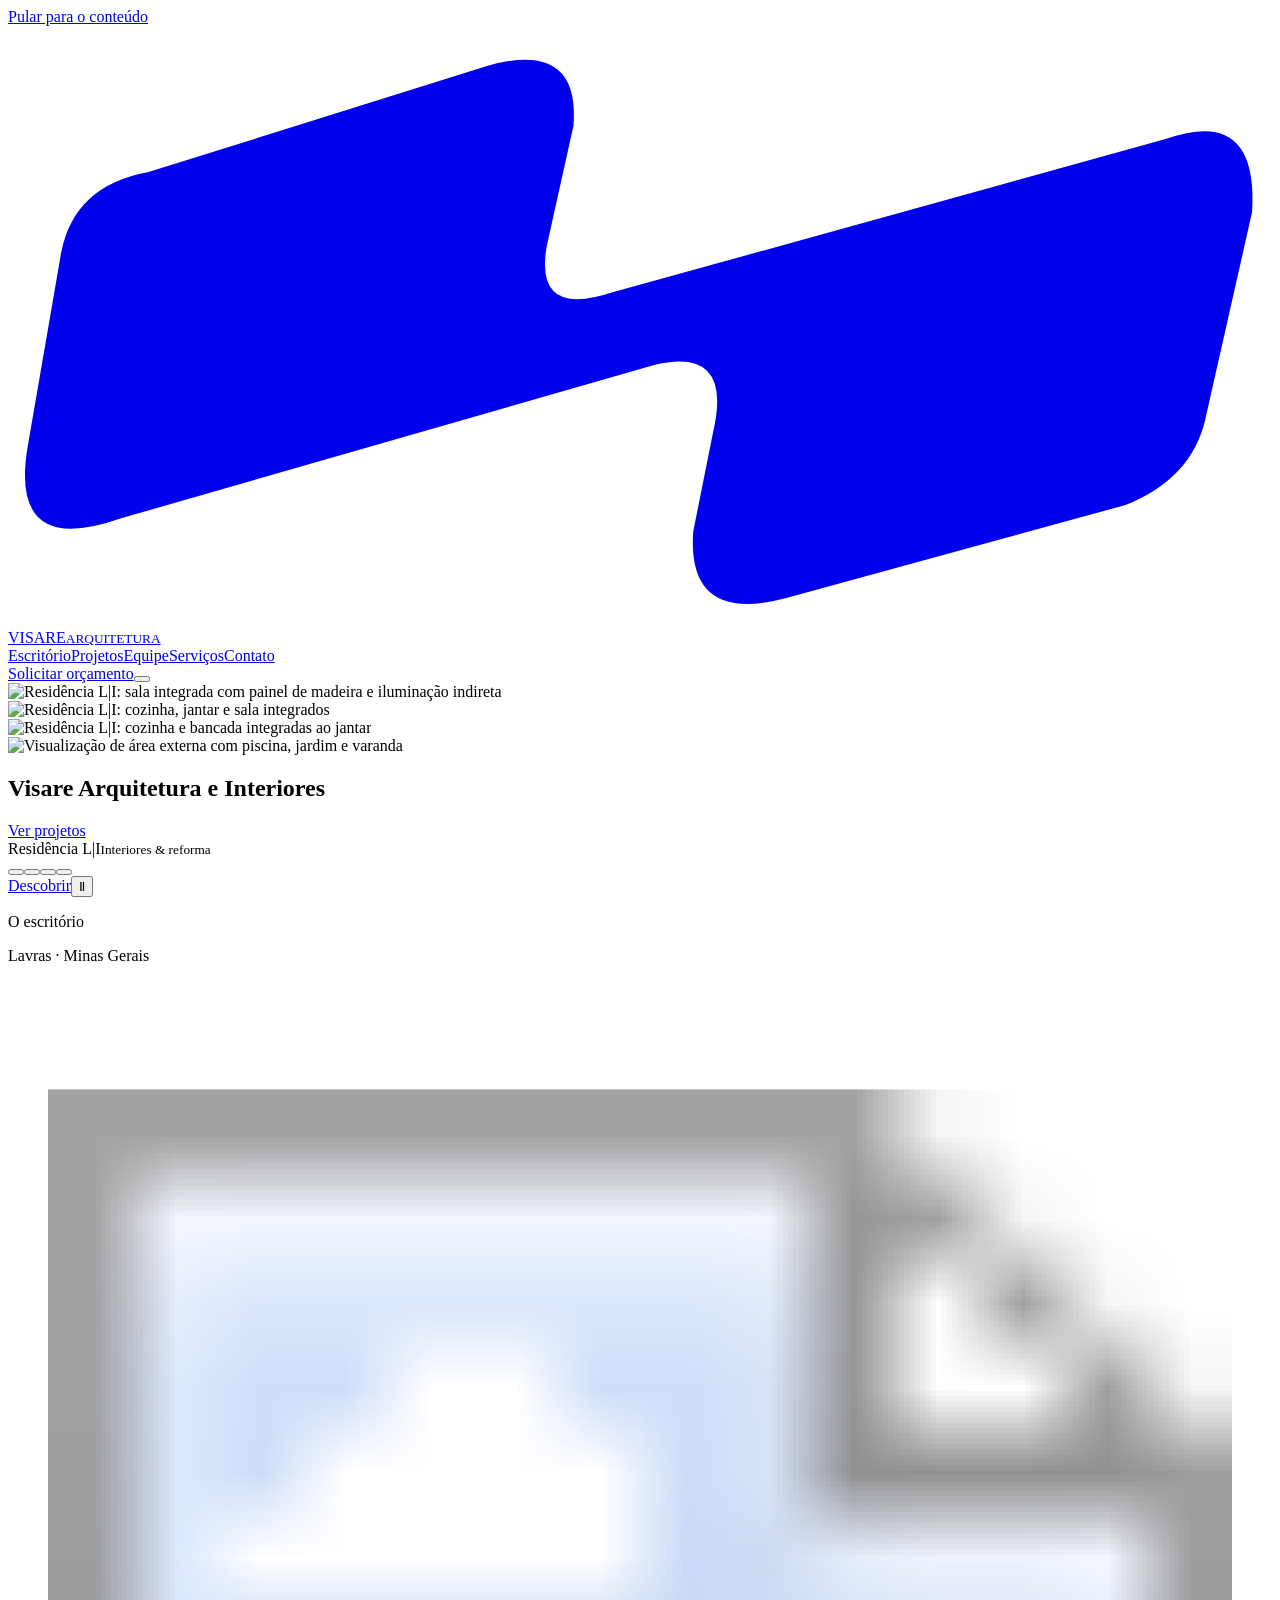
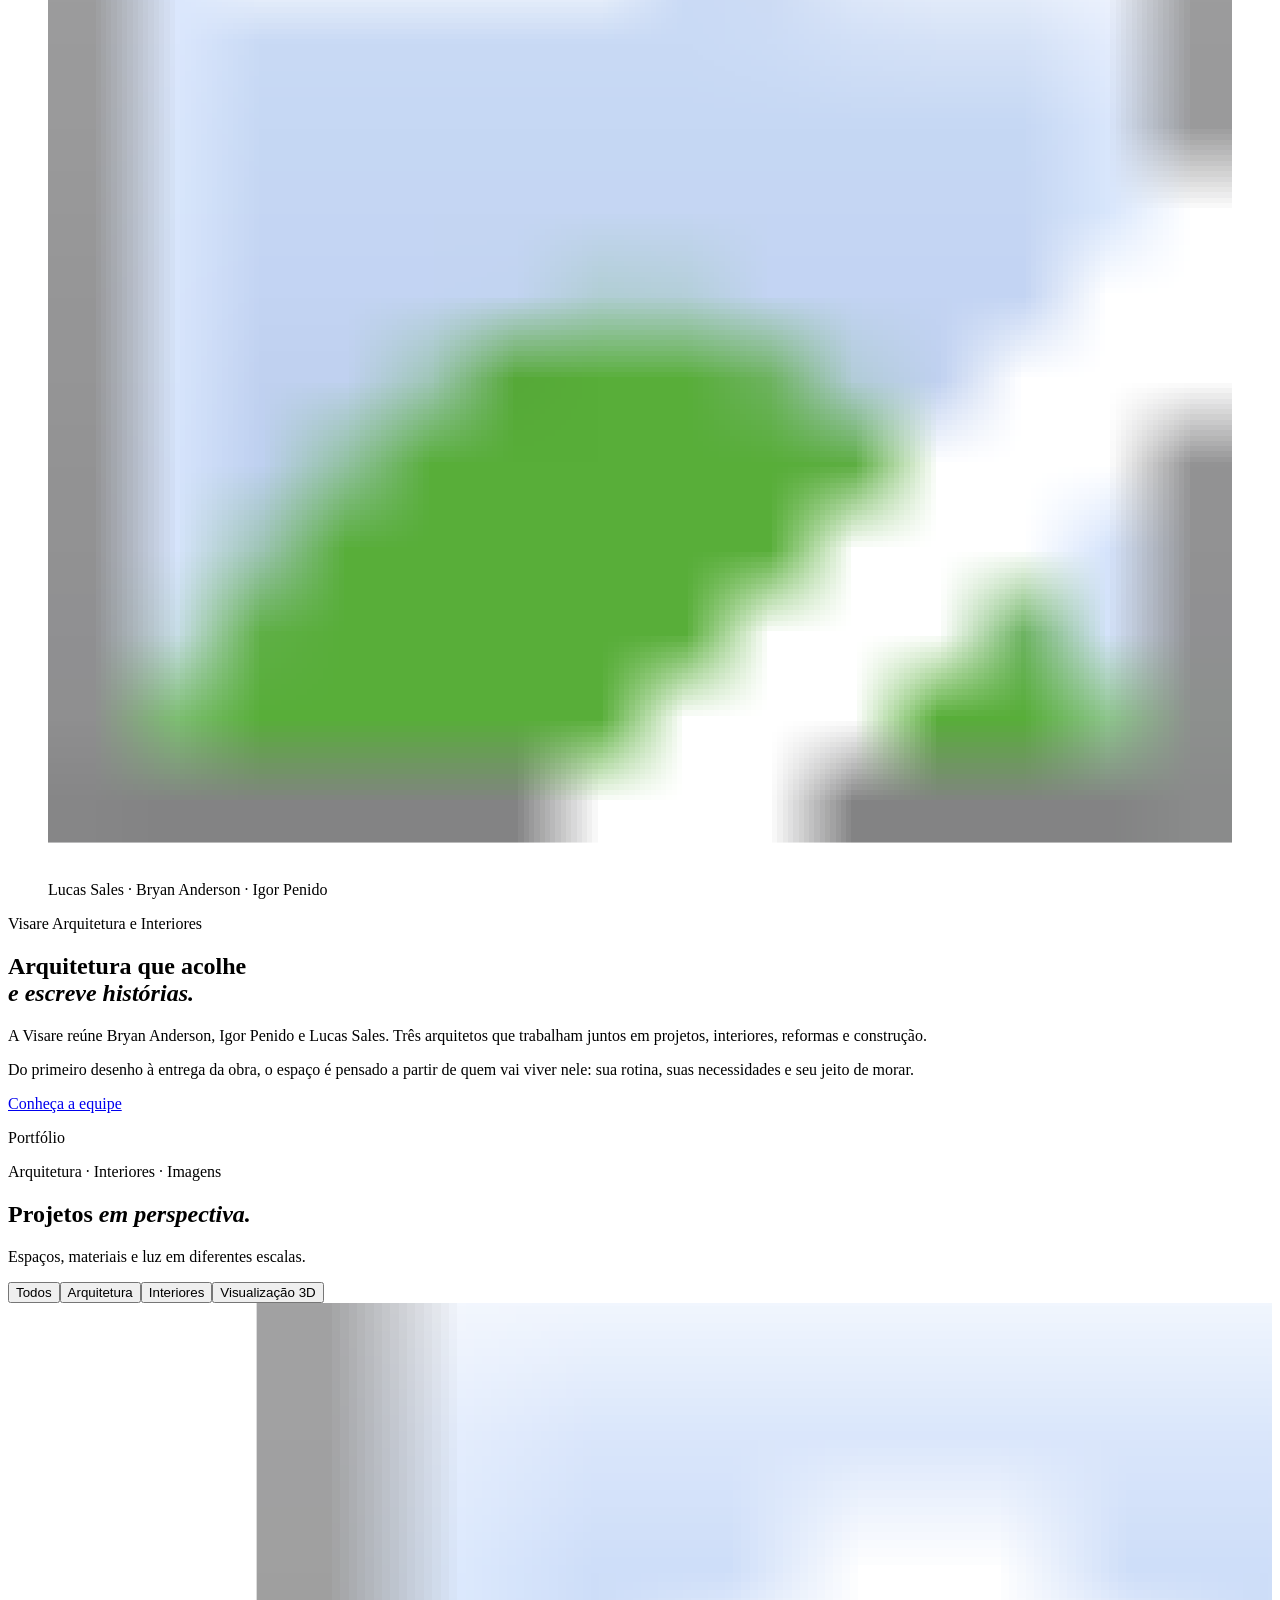
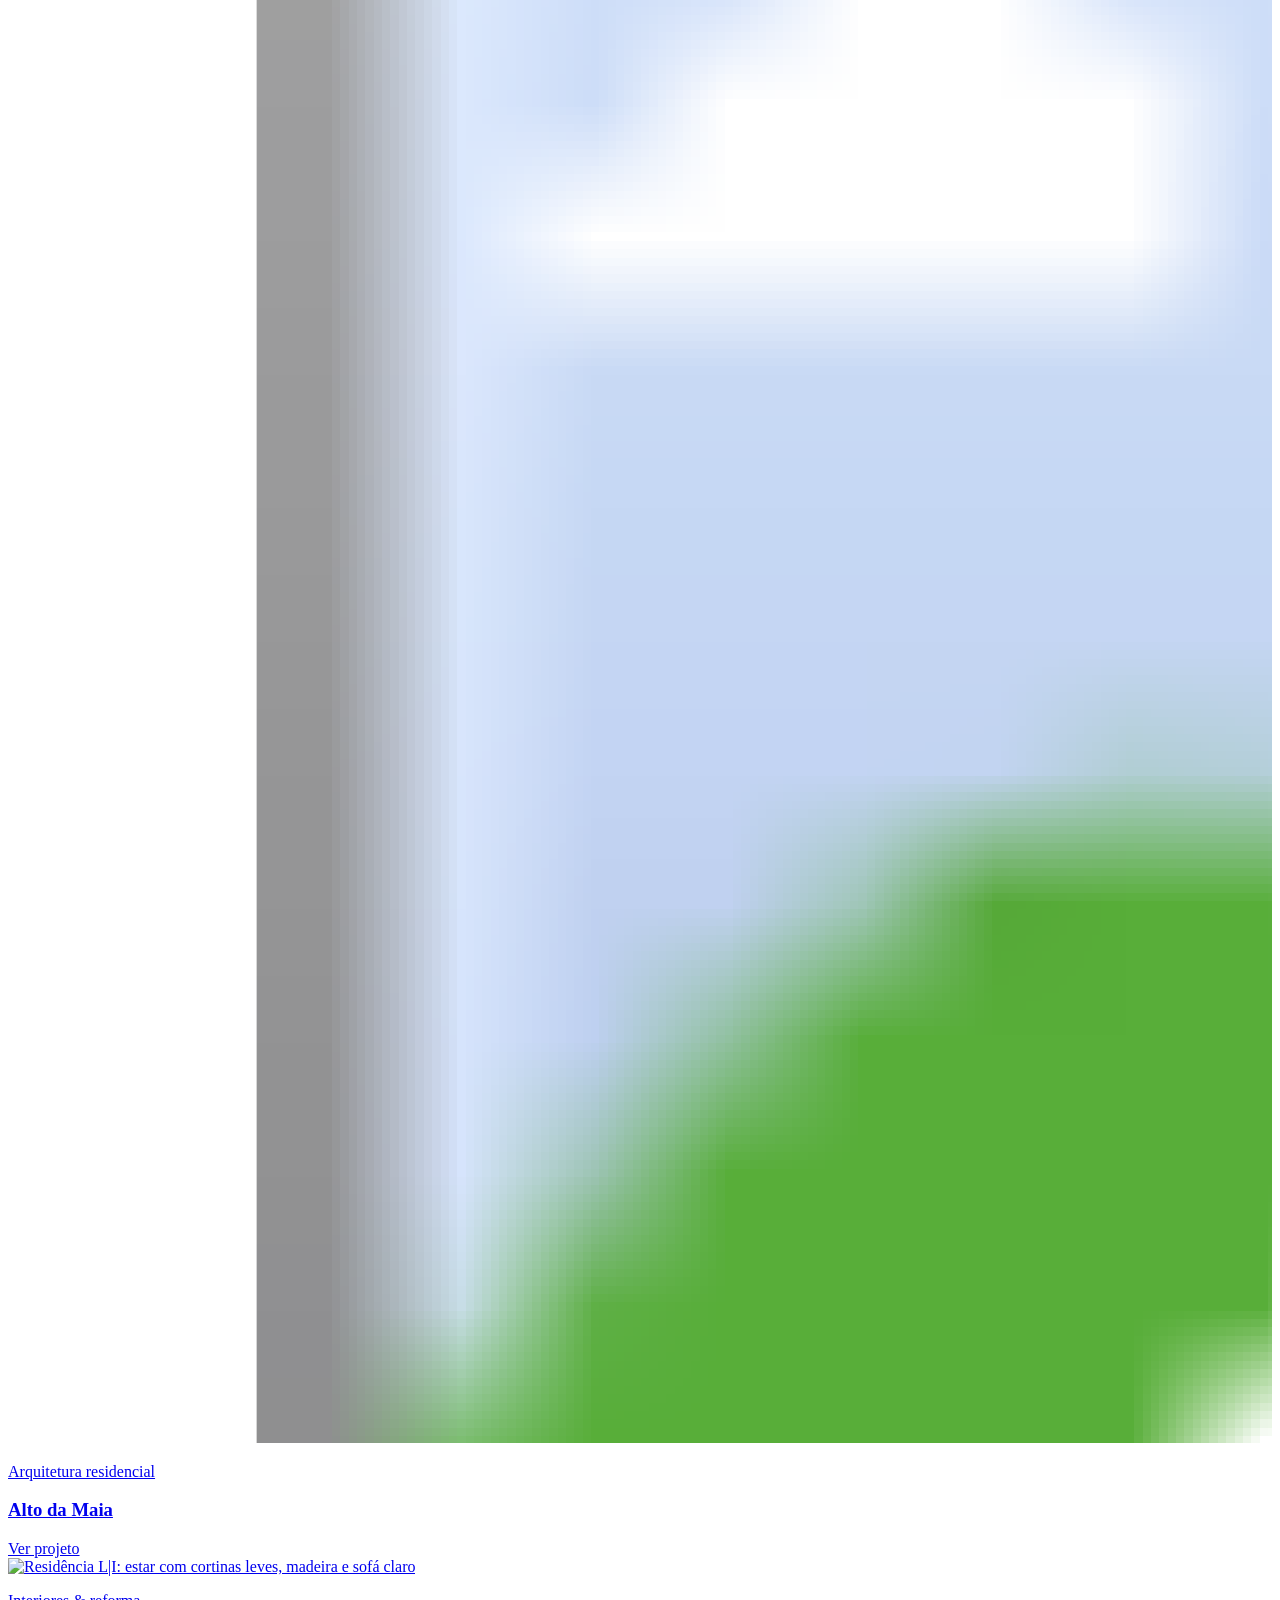
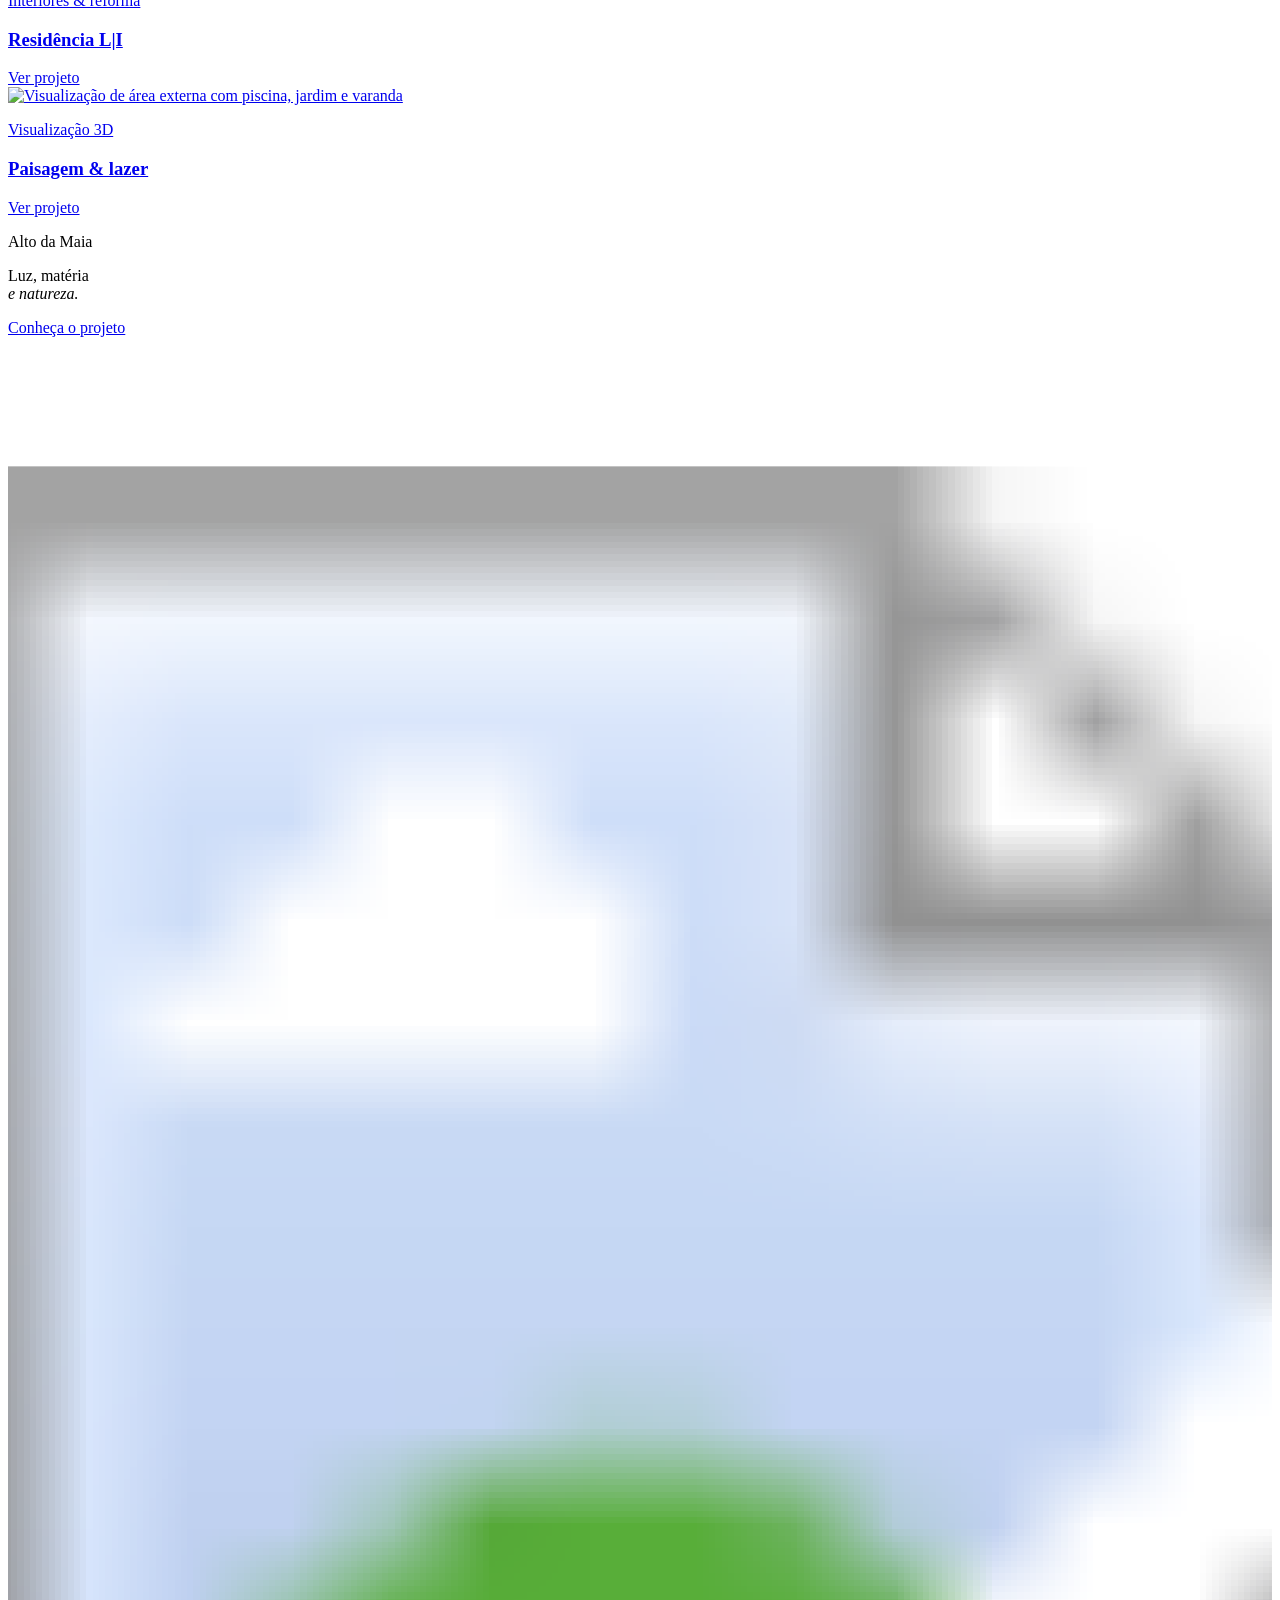
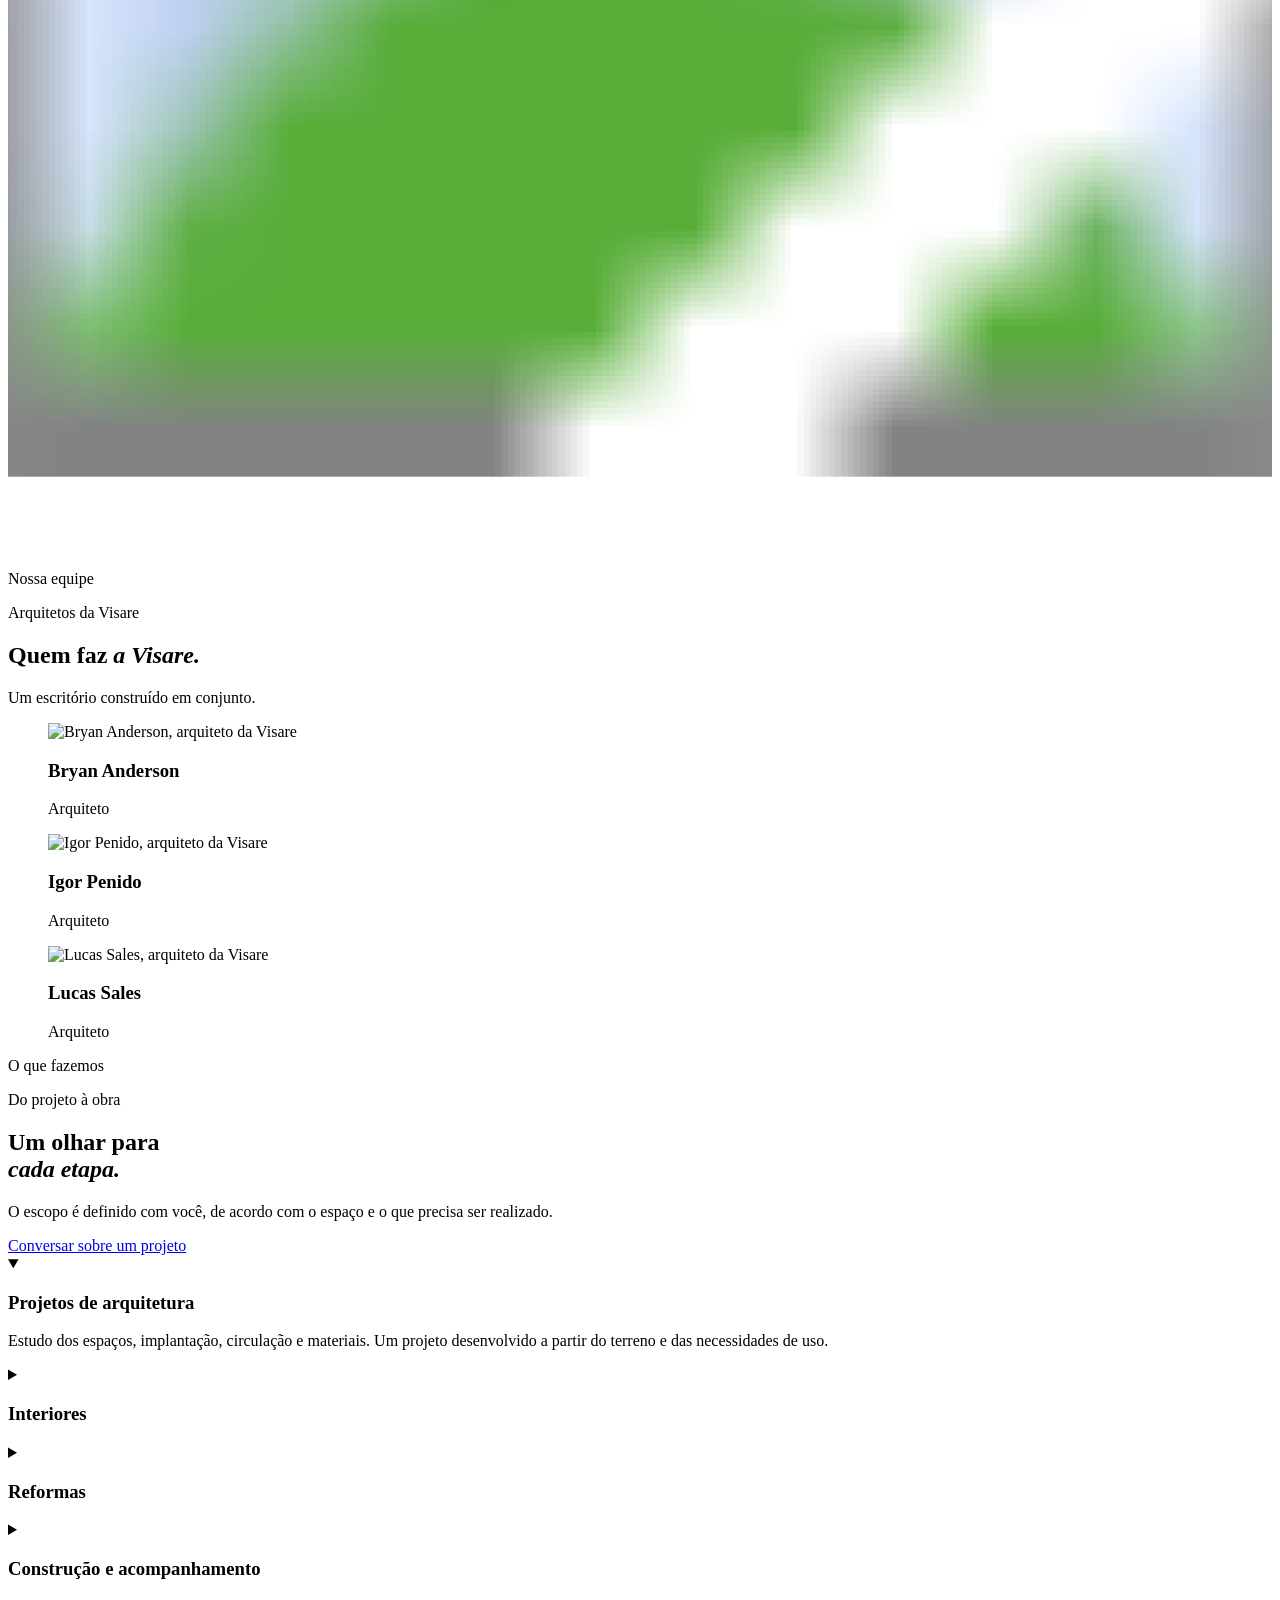
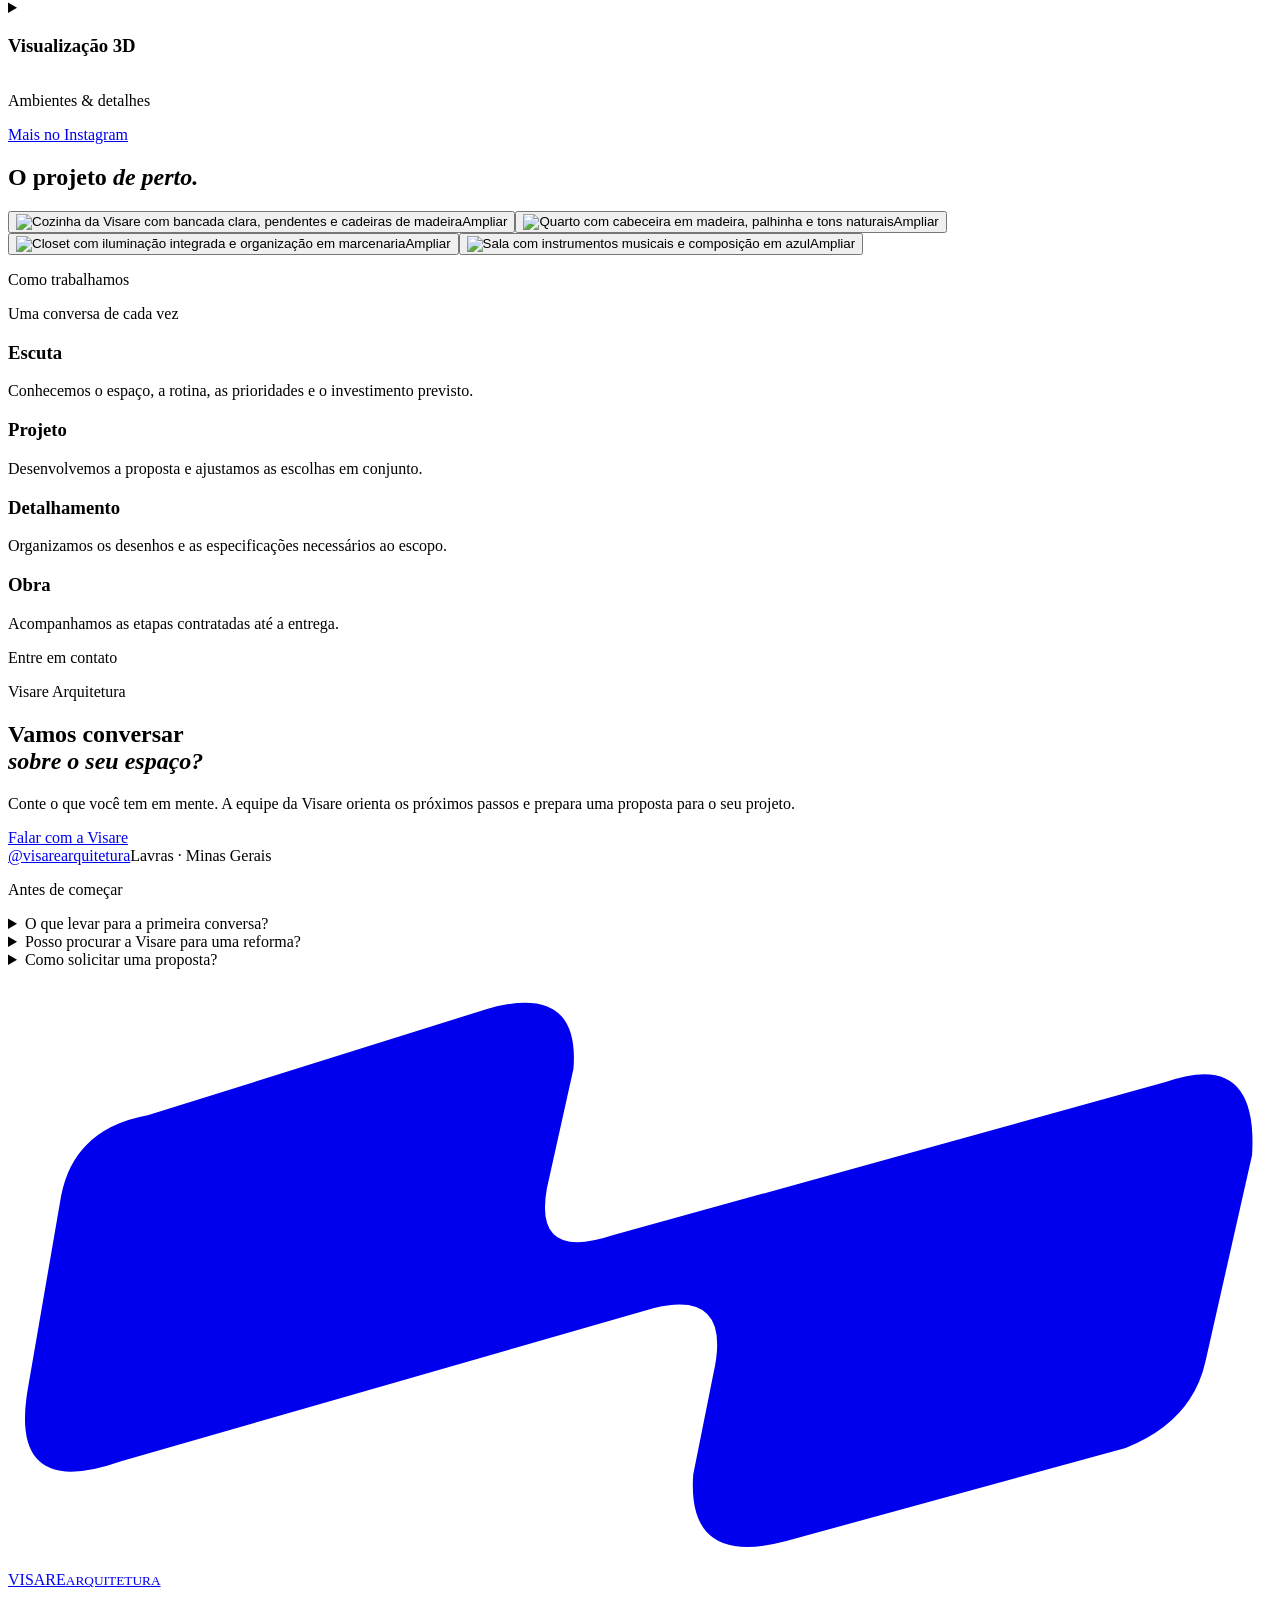
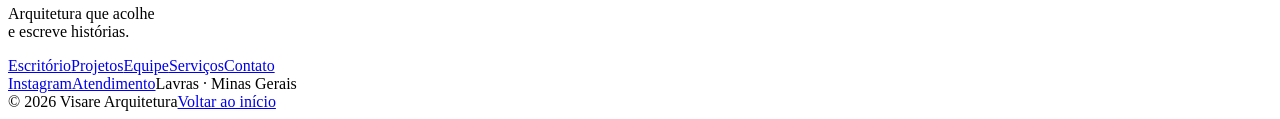
==== commit 89b47d7b: "Anima galeria inicial e destaques dos projetos" ====
--- a/index.html
+++ b/index.html
@@ -1,8 +1,8 @@
-<!doctype html><html lang="pt-BR"><head><meta charset="utf-8"><meta name="viewport" content="width=device-width, initial-scale=1"><meta name="theme-color" content="#405664"><title>Visare Arquitetura e Interiores — Lavras, MG</title><meta name="description" content="Visare Arquitetura: Bryan Anderson, Igor Penido e Lucas Sales. Projetos, interiores, reformas e construção em Lavras, Minas Gerais."><link rel="canonical" href="https://duduwwl.github.io/bryan-anderson-arquitetura/"><meta property="og:type" content="website"><meta property="og:site_name" content="Visare Arquitetura"><meta property="og:title" content="Visare Arquitetura e Interiores — Lavras, MG"><meta property="og:description" content="Visare Arquitetura: Bryan Anderson, Igor Penido e Lucas Sales. Projetos, interiores, reformas e construção em Lavras, Minas Gerais."><meta property="og:url" content="https://duduwwl.github.io/bryan-anderson-arquitetura/"><meta property="og:image" content="https://duduwwl.github.io/bryan-anderson-arquitetura/assets/visare-identidade.jpg"><meta name="twitter:card" content="summary_large_image"><link rel="icon" type="image/svg+xml" href="/bryan-anderson-arquitetura/assets/visare-icon.svg"><link rel="stylesheet" href="/bryan-anderson-arquitetura/visare.css?v=20260928"><script src="/bryan-anderson-arquitetura/visare.js?v=20260928" defer></script></head><body id="topo"><a class="skip-link" href="#conteudo">Pular para o conteúdo</a><header class="site-header " id="site-header"><a class="brand" href="/bryan-anderson-arquitetura/" aria-label="Visare Arquitetura, início"><svg viewBox="0 0 190 90" aria-hidden="true"><path fill="currentColor" d="M21 22 72 6Q86 2 85 15L81 33Q79 44 91 40L174 17Q188 12 187 28L180 59Q178 68 168 72L117 86Q102 90 103 76L106 61Q109 48 97 51L17 74Q0 80 3 63L8 34Q10 24 21 22Z"/></svg><span>VISARE<small>ARQUITETURA</small></span></a><nav class="desktop-nav" aria-label="Navegação principal"><a href="#escritorio">Escritório</a><a href="#projetos">Projetos</a><a href="#equipe">Equipe</a><a href="#servicos">Serviços</a><a href="#contato">Contato</a></nav><a class="header-cta" href="https://bit.ly/atendimentovisare" target="_blank" rel="noopener noreferrer">Solicitar orçamento</a><button class="menu-toggle" type="button" aria-expanded="false" aria-controls="mobile-menu" aria-label="Abrir menu"><span></span><span></span></button></header><nav class="mobile-menu" id="mobile-menu" aria-label="Menu para dispositivos móveis" hidden><a href="#escritorio">Escritório</a><a href="#projetos">Projetos</a><a href="#equipe">Equipe</a><a href="#servicos">Serviços</a><a href="#contato">Contato</a><a href="https://bit.ly/atendimentovisare" target="_blank" rel="noopener noreferrer">Solicitar orçamento</a></nav><main id="conteudo">
-<section class="hero" id="inicio" aria-labelledby="hero-title"><div class="hero-camera"><span class="photo "><img src="/bryan-anderson-arquitetura/assets/li-estar.jpg" alt="Residência L|I: sala integrada com painel de madeira e iluminação indireta" width="2112" height="1162" fetchpriority="high" decoding="async"></span></div><div class="hero-shade"></div><h1 id="hero-title" class="sr-only">Visare Arquitetura e Interiores</h1><div class="hero-bottom"><a class="button button-ivory" href="#projetos">Ver projetos</a><div class="hero-caption"><span>Residência L|I</span><small>Interiores & reforma</small></div></div><a class="scroll-hint" href="#escritorio" aria-label="Conhecer o escritório"><span>Descobrir</span><i aria-hidden="true"></i></a><button class="motion-toggle" type="button" aria-label="Pausar movimento da imagem" aria-pressed="false"><span aria-hidden="true">Ⅱ</span></button></section>
+<!doctype html><html lang="pt-BR"><head><meta charset="utf-8"><meta name="viewport" content="width=device-width, initial-scale=1"><meta name="theme-color" content="#405664"><title>Visare Arquitetura e Interiores — Lavras, MG</title><meta name="description" content="Visare Arquitetura: Bryan Anderson, Igor Penido e Lucas Sales. Projetos, interiores, reformas e construção em Lavras, Minas Gerais."><link rel="canonical" href="https://duduwwl.github.io/bryan-anderson-arquitetura/"><meta property="og:type" content="website"><meta property="og:site_name" content="Visare Arquitetura"><meta property="og:title" content="Visare Arquitetura e Interiores — Lavras, MG"><meta property="og:description" content="Visare Arquitetura: Bryan Anderson, Igor Penido e Lucas Sales. Projetos, interiores, reformas e construção em Lavras, Minas Gerais."><meta property="og:url" content="https://duduwwl.github.io/bryan-anderson-arquitetura/"><meta property="og:image" content="https://duduwwl.github.io/bryan-anderson-arquitetura/assets/visare-identidade.jpg"><meta name="twitter:card" content="summary_large_image"><link rel="icon" type="image/svg+xml" href="/bryan-anderson-arquitetura/assets/visare-icon.svg"><link rel="stylesheet" href="/bryan-anderson-arquitetura/visare.css?v=20260928b"><script src="/bryan-anderson-arquitetura/visare.js?v=20260928b" defer></script></head><body id="topo"><a class="skip-link" href="#conteudo">Pular para o conteúdo</a><header class="site-header " id="site-header"><a class="brand" href="/bryan-anderson-arquitetura/" aria-label="Visare Arquitetura, início"><svg viewBox="0 0 190 90" aria-hidden="true"><path fill="currentColor" d="M21 22 72 6Q86 2 85 15L81 33Q79 44 91 40L174 17Q188 12 187 28L180 59Q178 68 168 72L117 86Q102 90 103 76L106 61Q109 48 97 51L17 74Q0 80 3 63L8 34Q10 24 21 22Z"/></svg><span>VISARE<small>ARQUITETURA</small></span></a><nav class="desktop-nav" aria-label="Navegação principal"><a href="#escritorio">Escritório</a><a href="#projetos">Projetos</a><a href="#equipe">Equipe</a><a href="#servicos">Serviços</a><a href="#contato">Contato</a></nav><a class="header-cta" href="https://bit.ly/atendimentovisare" target="_blank" rel="noopener noreferrer">Solicitar orçamento</a><button class="menu-toggle" type="button" aria-expanded="false" aria-controls="mobile-menu" aria-label="Abrir menu"><span></span><span></span></button></header><nav class="mobile-menu" id="mobile-menu" aria-label="Menu para dispositivos móveis" hidden><a href="#escritorio">Escritório</a><a href="#projetos">Projetos</a><a href="#equipe">Equipe</a><a href="#servicos">Serviços</a><a href="#contato">Contato</a><a href="https://bit.ly/atendimentovisare" target="_blank" rel="noopener noreferrer">Solicitar orçamento</a></nav><main id="conteudo">
+<section class="hero" id="inicio" aria-labelledby="hero-title"><div class="hero-slides"><div class="hero-slide is-active" data-title="Residência L|I" data-type="Interiores & reforma" aria-hidden="false"><div class="hero-camera"><span class="photo "><img src="/bryan-anderson-arquitetura/assets/li-estar.jpg" alt="Residência L|I: sala integrada com painel de madeira e iluminação indireta" width="2112" height="1162" fetchpriority="high" decoding="async"></span></div></div><div class="hero-slide " data-title="Residência L|I" data-type="Ambientes integrados" aria-hidden="true"><div class="hero-camera"><span class="photo "><img src="/bryan-anderson-arquitetura/assets/li-integrado.jpg" alt="Residência L|I: cozinha, jantar e sala integrados" width="2112" height="1162" loading="lazy" decoding="async"></span></div></div><div class="hero-slide " data-title="Residência L|I" data-type="Cozinha & jantar" aria-hidden="true"><div class="hero-camera"><span class="photo "><img src="/bryan-anderson-arquitetura/assets/li-cozinha.jpg" alt="Residência L|I: cozinha e bancada integradas ao jantar" width="2112" height="1162" loading="lazy" decoding="async"></span></div></div><div class="hero-slide " data-title="Paisagem & lazer" data-type="Visualização 3D" aria-hidden="true"><div class="hero-camera"><span class="photo "><img src="/bryan-anderson-arquitetura/assets/visualizacao-piscina.webp" alt="Visualização de área externa com piscina, jardim e varanda" width="1080" height="1080" loading="lazy" decoding="async"></span></div></div></div><div class="hero-shade"></div><h1 id="hero-title" class="sr-only">Visare Arquitetura e Interiores</h1><div class="hero-bottom"><a class="button button-ivory" href="#projetos">Ver projetos</a><div class="hero-caption" aria-live="polite"><span>Residência L|I</span><small>Interiores & reforma</small></div></div><div class="hero-controls" role="group" aria-label="Imagens em destaque"><button type="button" class="hero-dot is-active" aria-label="Mostrar Residência L|I: estar" aria-pressed="true"></button><button type="button" class="hero-dot " aria-label="Mostrar Residência L|I: integração" aria-pressed="false"></button><button type="button" class="hero-dot " aria-label="Mostrar Residência L|I: cozinha" aria-pressed="false"></button><button type="button" class="hero-dot " aria-label="Mostrar Paisagem & lazer" aria-pressed="false"></button></div><a class="scroll-hint" href="#escritorio" aria-label="Conhecer o escritório"><span>Descobrir</span><i aria-hidden="true"></i></a><button class="motion-toggle" type="button" aria-label="Pausar apresentação de imagens" aria-pressed="false"><span aria-hidden="true">Ⅱ</span></button></section>
 <section class="studio section-pad" id="escritorio"><div class="section-heading"><p class="eyebrow">O escritório</p><span class="location">Lavras · Minas Gerais</span></div><div class="studio-grid"><figure class="studio-portrait reveal"><span class="photo "><svg viewBox="0 0 681 861" preserveAspectRatio="xMidYMid slice" role="img" aria-label="Equipe Visare: Lucas Sales à esquerda, Igor Penido à direita e Bryan Anderson sentado"><image href="/bryan-anderson-arquitetura/assets/visare-equipe.jpg" width="681" height="903"/></svg></span><figcaption>Lucas Sales · Bryan Anderson · Igor Penido</figcaption></figure><div class="studio-copy reveal"><p class="eyebrow">Visare Arquitetura e Interiores</p><h2>Arquitetura que acolhe<br><em>e escreve histórias.</em></h2><p>A Visare reúne Bryan Anderson, Igor Penido e Lucas Sales. Três arquitetos que trabalham juntos em projetos, interiores, reformas e construção.</p><p>Do primeiro desenho à entrega da obra, o espaço é pensado a partir de quem vai viver nele: sua rotina, suas necessidades e seu jeito de morar.</p><a class="line-link" href="#equipe">Conheça a equipe</a></div></div></section>
 <section class="projects section-pad" id="projetos"><div class="section-heading"><p class="eyebrow">Portfólio</p><span class="location">Arquitetura · Interiores · Imagens</span></div><div class="section-title reveal"><h2>Projetos <em>em perspectiva.</em></h2><p>Espaços, materiais e luz em diferentes escalas.</p></div><div class="filters" role="group" aria-label="Filtrar projetos"><button type="button" data-filter="todos" aria-pressed="true" class="active">Todos</button><button type="button" data-filter="arquitetura" aria-pressed="false">Arquitetura</button><button type="button" data-filter="interiores" aria-pressed="false">Interiores</button><button type="button" data-filter="visualizacao" aria-pressed="false">Visualização 3D</button></div><div class="project-grid"><article class="project-card reveal" data-category="arquitetura"><a href="/bryan-anderson-arquitetura/projetos/alto-da-maia/" aria-label="Conhecer o projeto Alto da Maia"><span class="photo "><svg viewBox="362 104 638 878" preserveAspectRatio="xMidYMid slice" role="img" aria-label="Edifício Alto da Maia com varandas, paisagismo e materiais naturais"><image href="/bryan-anderson-arquitetura/assets/maia-fachada-referencia.jpg" width="1920" height="1080"/></svg></span><div class="project-info"><div><p class="eyebrow">Arquitetura residencial</p><h3>Alto da Maia</h3></div><span class="project-open">Ver projeto</span></div></a></article><article class="project-card reveal" data-category="interiores"><a href="/bryan-anderson-arquitetura/projetos/residencia-li/" aria-label="Conhecer o projeto Residência L|I"><span class="photo "><img src="/bryan-anderson-arquitetura/assets/li-estar-2.jpg" alt="Residência L|I: estar com cortinas leves, madeira e sofá claro" width="2112" height="1162" loading="lazy" decoding="async"></span><div class="project-info"><div><p class="eyebrow">Interiores & reforma</p><h3>Residência L|I</h3></div><span class="project-open">Ver projeto</span></div></a></article><article class="project-card reveal" data-category="visualizacao"><a href="/bryan-anderson-arquitetura/projetos/visualizacao-externa/" aria-label="Conhecer o projeto Paisagem & lazer"><span class="photo "><img src="/bryan-anderson-arquitetura/assets/visualizacao-piscina.webp" alt="Visualização de área externa com piscina, jardim e varanda" width="1080" height="1080" loading="lazy" decoding="async"></span><div class="project-info"><div><p class="eyebrow">Visualização 3D</p><h3>Paisagem & lazer</h3></div><span class="project-open">Ver projeto</span></div></a></article></div></section>
-<section class="detail-strip" aria-label="Área de convivência do Alto da Maia"><span class="photo "><svg viewBox="35 4 610 875" preserveAspectRatio="xMidYMid slice" role="img" aria-label="Área de convivência do Alto da Maia com varanda e pé-direito duplo"><image href="/bryan-anderson-arquitetura/assets/maia-lounge.jpg" width="680" height="910"/></svg></span><div class="strip-caption"><p class="eyebrow">Alto da Maia</p><p>Luz, matéria<br>e natureza.</p><a class="line-link" href="/bryan-anderson-arquitetura/projetos/alto-da-maia/">Conheça o projeto</a></div></section>
+<section class="detail-strip" aria-label="Área de convivência do Alto da Maia"><div class="strip-caption"><p class="eyebrow">Alto da Maia</p><p>Luz, matéria<br><em>e natureza.</em></p><a class="line-link" href="/bryan-anderson-arquitetura/projetos/alto-da-maia/">Conheça o projeto</a></div><div class="strip-media"><span class="photo "><svg viewBox="35 4 610 875" preserveAspectRatio="xMidYMid slice" role="img" aria-label="Área de convivência do Alto da Maia com varanda e pé-direito duplo"><image href="/bryan-anderson-arquitetura/assets/maia-lounge.jpg" width="680" height="910"/></svg></span></div></section>
 <section class="team section-pad" id="equipe"><div class="section-heading"><p class="eyebrow">Nossa equipe</p><span class="location">Arquitetos da Visare</span></div><div class="section-title reveal"><h2>Quem faz <em>a Visare.</em></h2><p>Um escritório construído em conjunto.</p></div><div class="team-grid"><figure class="team-card reveal"><span class="photo"><img src="/bryan-anderson-arquitetura/assets/visare-bryan.jpg" alt="Bryan Anderson, arquiteto da Visare" width="942" height="1670" loading="lazy" decoding="async"></span><figcaption><h3>Bryan Anderson</h3><p>Arquiteto</p></figcaption></figure><figure class="team-card reveal"><span class="photo"><img src="/bryan-anderson-arquitetura/assets/visare-igor.jpg" alt="Igor Penido, arquiteto da Visare" width="942" height="1670" loading="lazy" decoding="async"></span><figcaption><h3>Igor Penido</h3><p>Arquiteto</p></figcaption></figure><figure class="team-card reveal"><span class="photo"><img src="/bryan-anderson-arquitetura/assets/visare-lucas.jpg" alt="Lucas Sales, arquiteto da Visare" width="942" height="1670" loading="lazy" decoding="async"></span><figcaption><h3>Lucas Sales</h3><p>Arquiteto</p></figcaption></figure></div></section>
 <section class="services section-pad" id="servicos"><div class="section-heading"><p class="eyebrow">O que fazemos</p><span class="location">Do projeto à obra</span></div><div class="services-grid"><div class="services-title reveal"><h2>Um olhar para<br><em>cada etapa.</em></h2><p>O escopo é definido com você, de acordo com o espaço e o que precisa ser realizado.</p><a class="button button-outline" href="https://bit.ly/atendimentovisare" target="_blank" rel="noopener noreferrer">Conversar sobre um projeto</a></div><div class="service-list"><details class="service reveal" open><summary><h3>Projetos de arquitetura</h3><span aria-hidden="true"></span></summary><p>Estudo dos espaços, implantação, circulação e materiais. Um projeto desenvolvido a partir do terreno e das necessidades de uso.</p></details><details class="service reveal" ><summary><h3>Interiores</h3><span aria-hidden="true"></span></summary><p>Layout, marcenaria, revestimentos e iluminação. Cada escolha considera a rotina e a relação entre os ambientes.</p></details><details class="service reveal" ><summary><h3>Reformas</h3><span aria-hidden="true"></span></summary><p>Uma nova configuração para espaços existentes, com planejamento das intervenções e das soluções construtivas.</p></details><details class="service reveal" ><summary><h3>Construção e acompanhamento</h3><span aria-hidden="true"></span></summary><p>Definição de etapas e orientação durante a obra, conforme o escopo acordado com o escritório.</p></details><details class="service reveal" ><summary><h3>Visualização 3D</h3><span aria-hidden="true"></span></summary><p>Imagens que ajudam a compreender volumes, materiais e iluminação antes da execução.</p></details></div></div></section>
 <section class="spaces section-pad" id="ambientes"><div class="section-heading"><p class="eyebrow">Ambientes & detalhes</p><a class="line-link" href="https://www.instagram.com/visarearquitetura/" target="_blank" rel="noopener noreferrer">Mais no Instagram</a></div><div class="section-title reveal"><h2>O projeto <em>de perto.</em></h2></div><div class="gallery-grid spaces-gallery"><button class="gallery-item" type="button" data-image="newKitchen" aria-label="Ampliar: Cozinha da Visare com bancada clara, pendentes e cadeiras de madeira"><span class="photo "><img src="/bryan-anderson-arquitetura/assets/visare-cozinha.jpg" alt="Cozinha da Visare com bancada clara, pendentes e cadeiras de madeira" width="640" height="640" loading="lazy" decoding="async"></span><span class="image-action" aria-hidden="true">Ampliar</span></button><button class="gallery-item" type="button" data-image="bedroom" aria-label="Ampliar: Quarto com cabeceira em madeira, palhinha e tons naturais"><span class="photo "><img src="/bryan-anderson-arquitetura/assets/visare-quarto.jpg" alt="Quarto com cabeceira em madeira, palhinha e tons naturais" width="640" height="367" loading="lazy" decoding="async"></span><span class="image-action" aria-hidden="true">Ampliar</span></button><button class="gallery-item" type="button" data-image="closet" aria-label="Ampliar: Closet com iluminação integrada e organização em marcenaria"><span class="photo "><img src="/bryan-anderson-arquitetura/assets/visare-closet.jpg" alt="Closet com iluminação integrada e organização em marcenaria" width="360" height="640" loading="lazy" decoding="async"></span><span class="image-action" aria-hidden="true">Ampliar</span></button><button class="gallery-item" type="button" data-image="music" aria-label="Ampliar: Sala com instrumentos musicais e composição em azul"><span class="photo "><img src="/bryan-anderson-arquitetura/assets/visare-musica.jpg" alt="Sala com instrumentos musicais e composição em azul" width="640" height="640" loading="lazy" decoding="async"></span><span class="image-action" aria-hidden="true">Ampliar</span></button></div></section>
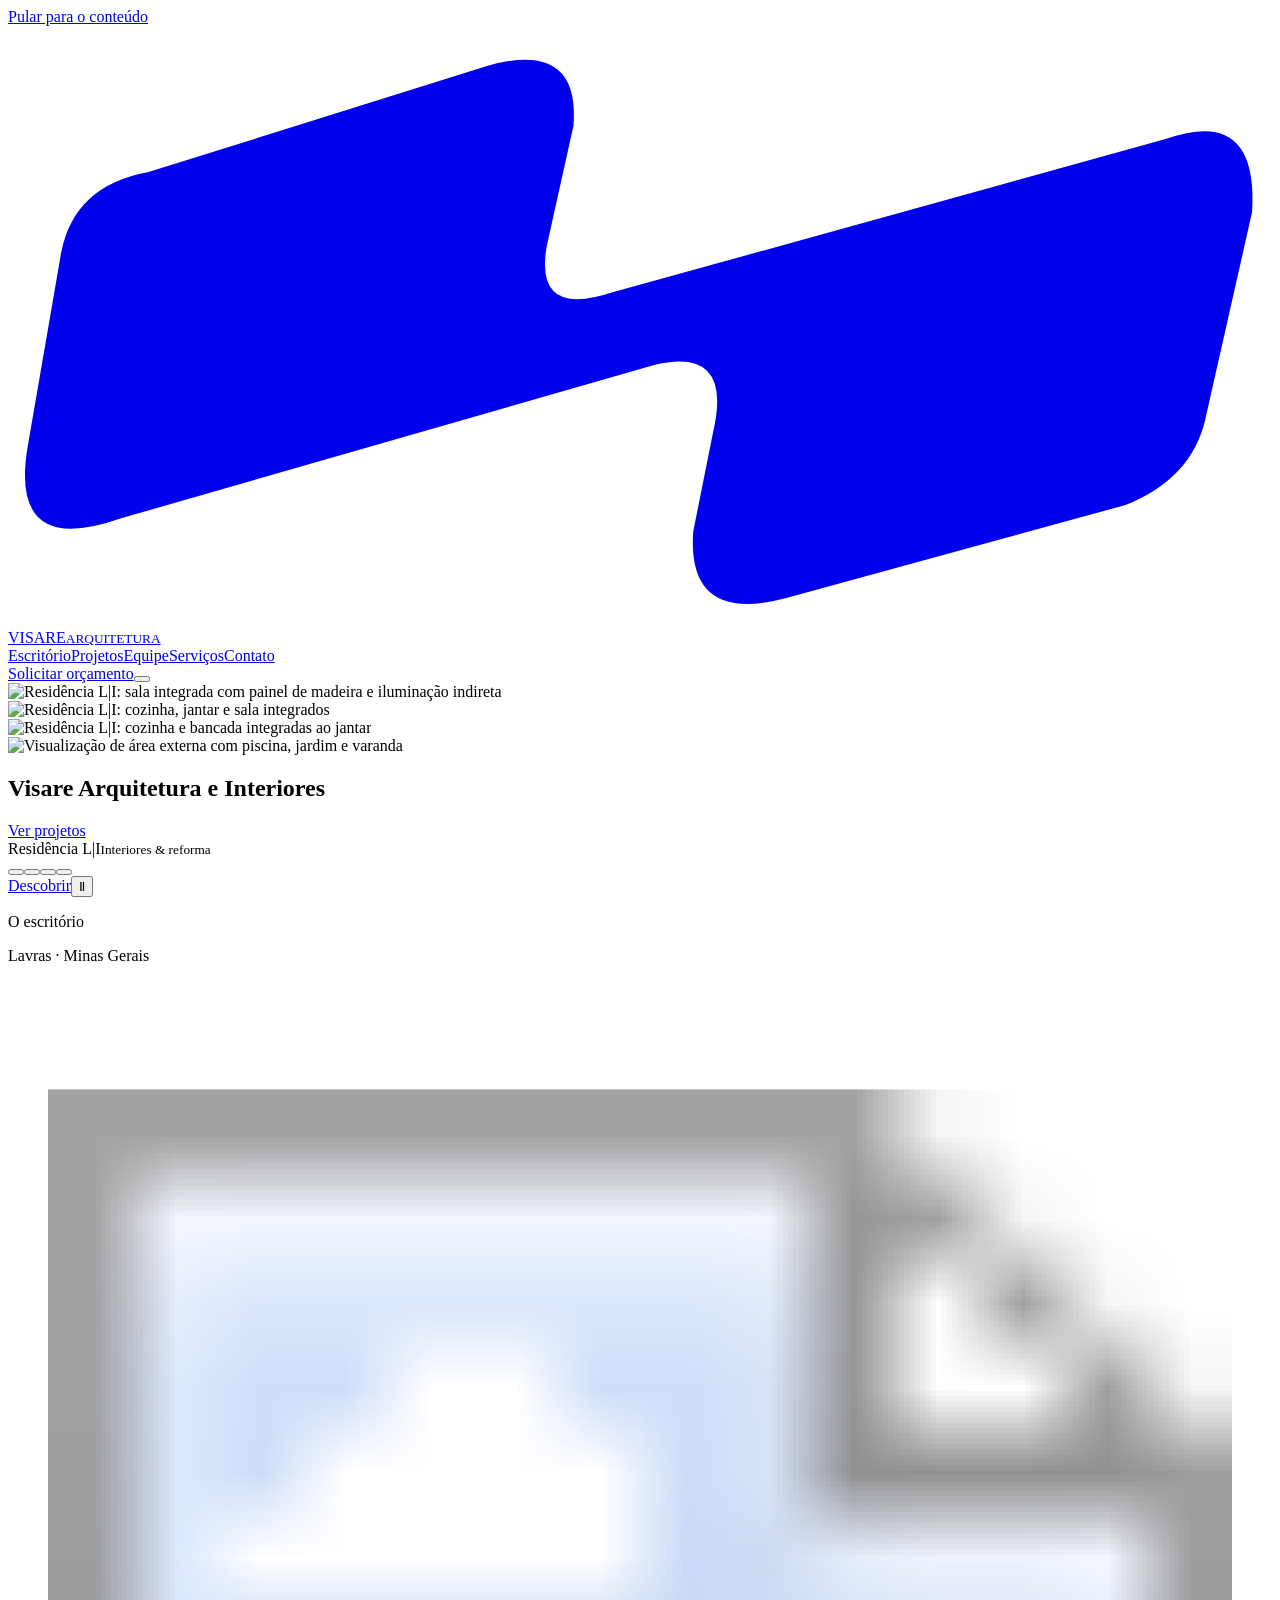
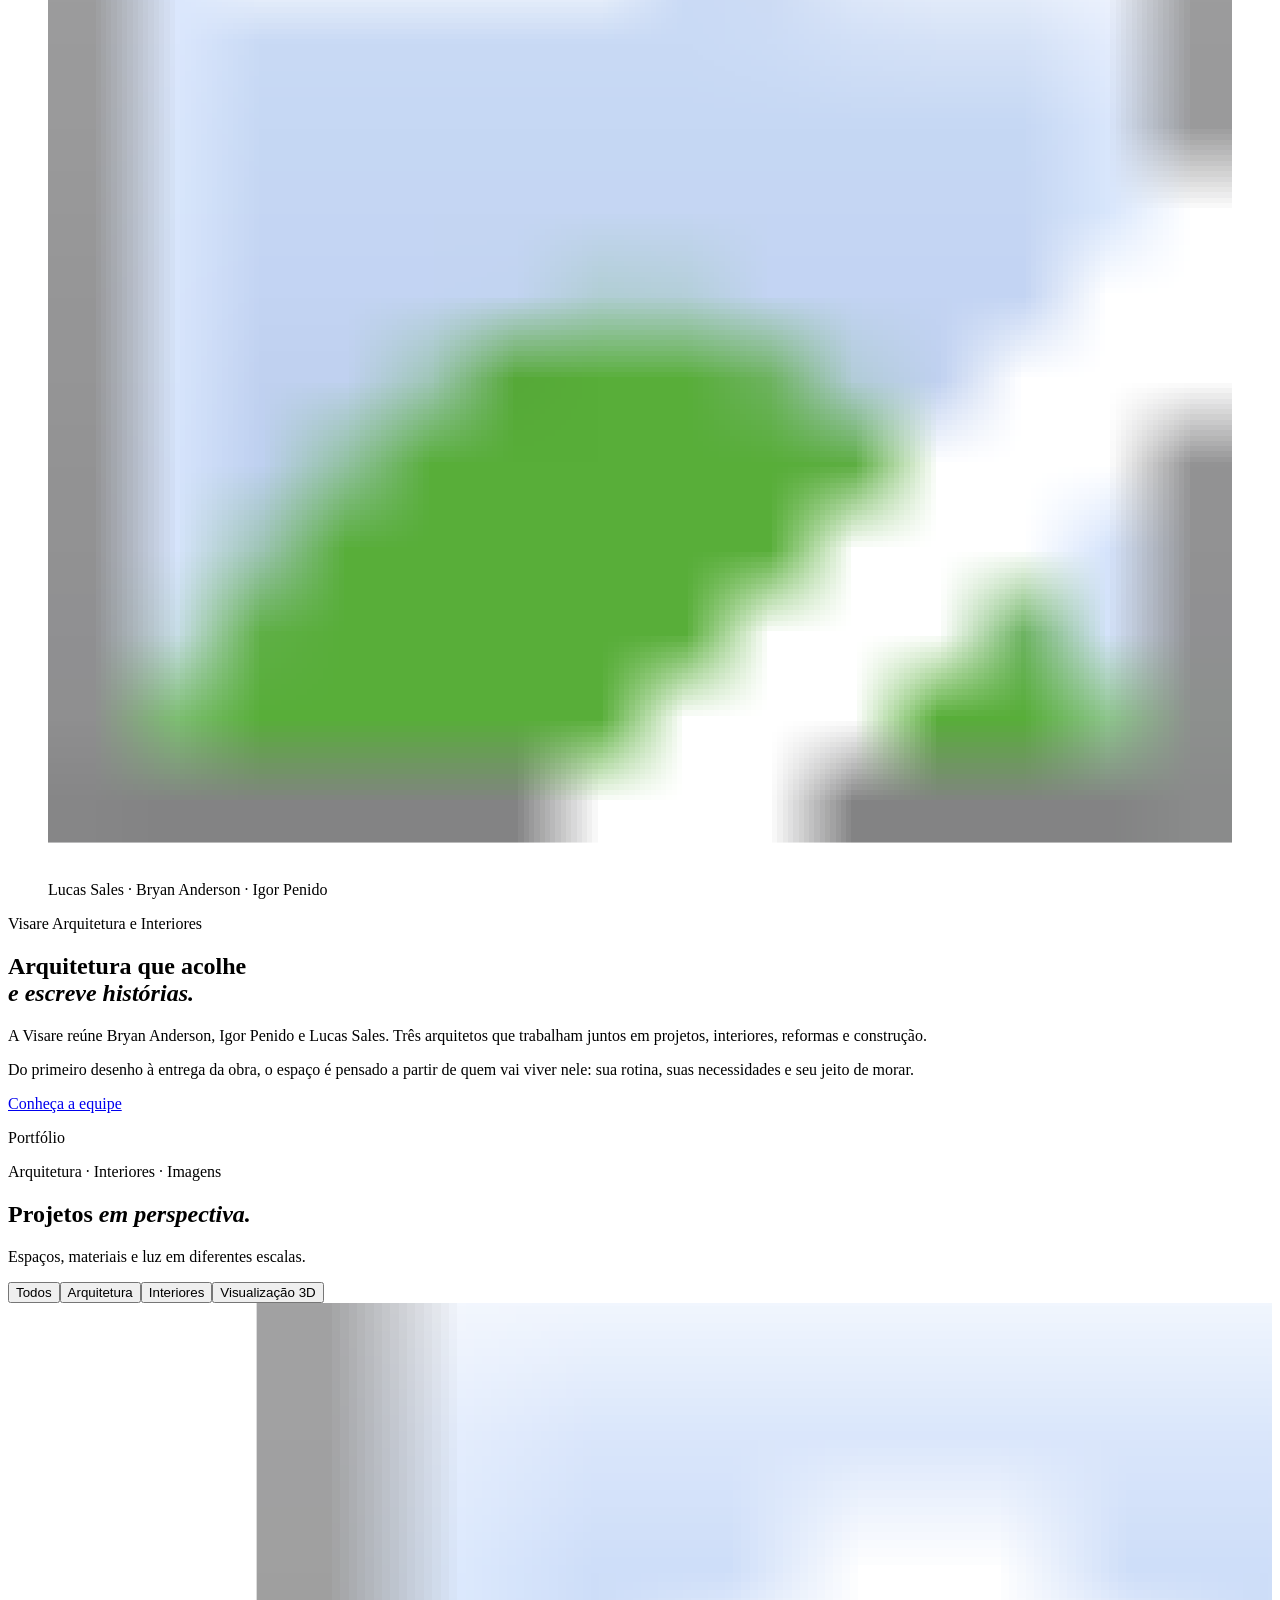
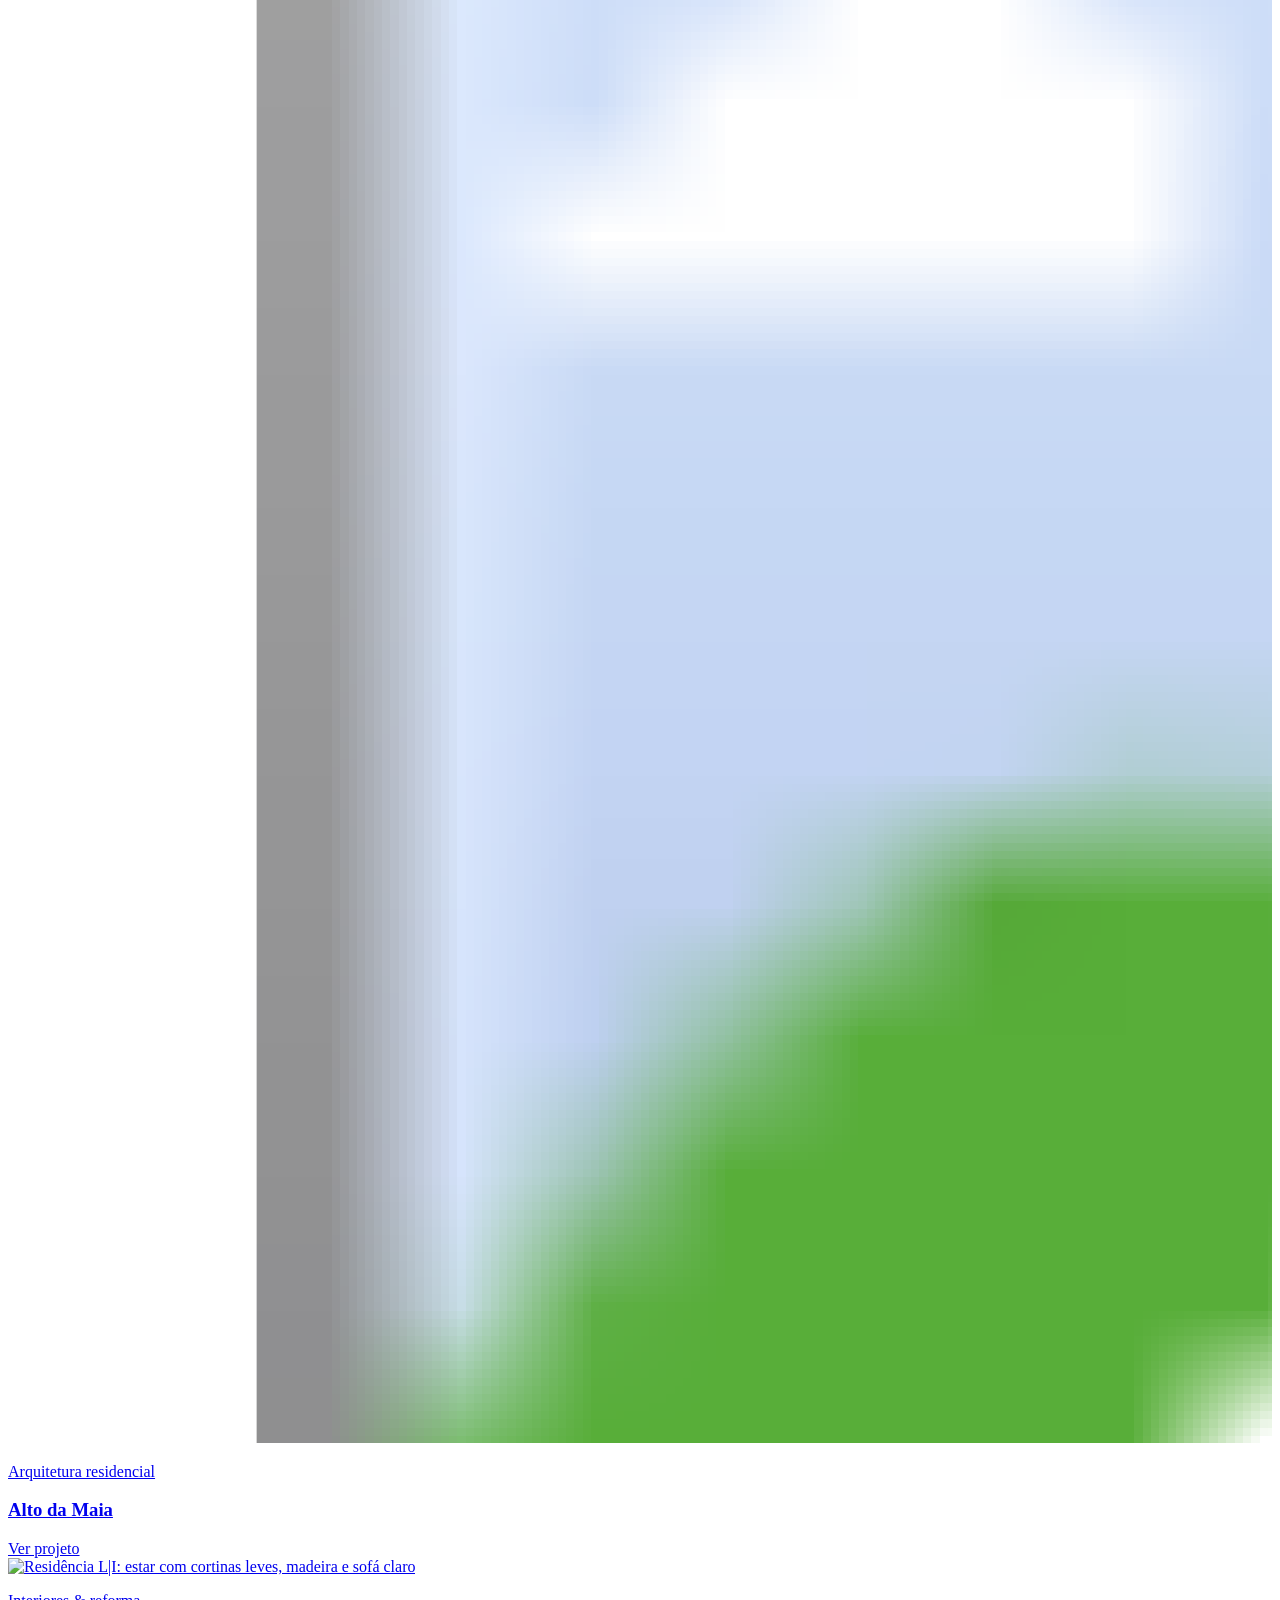
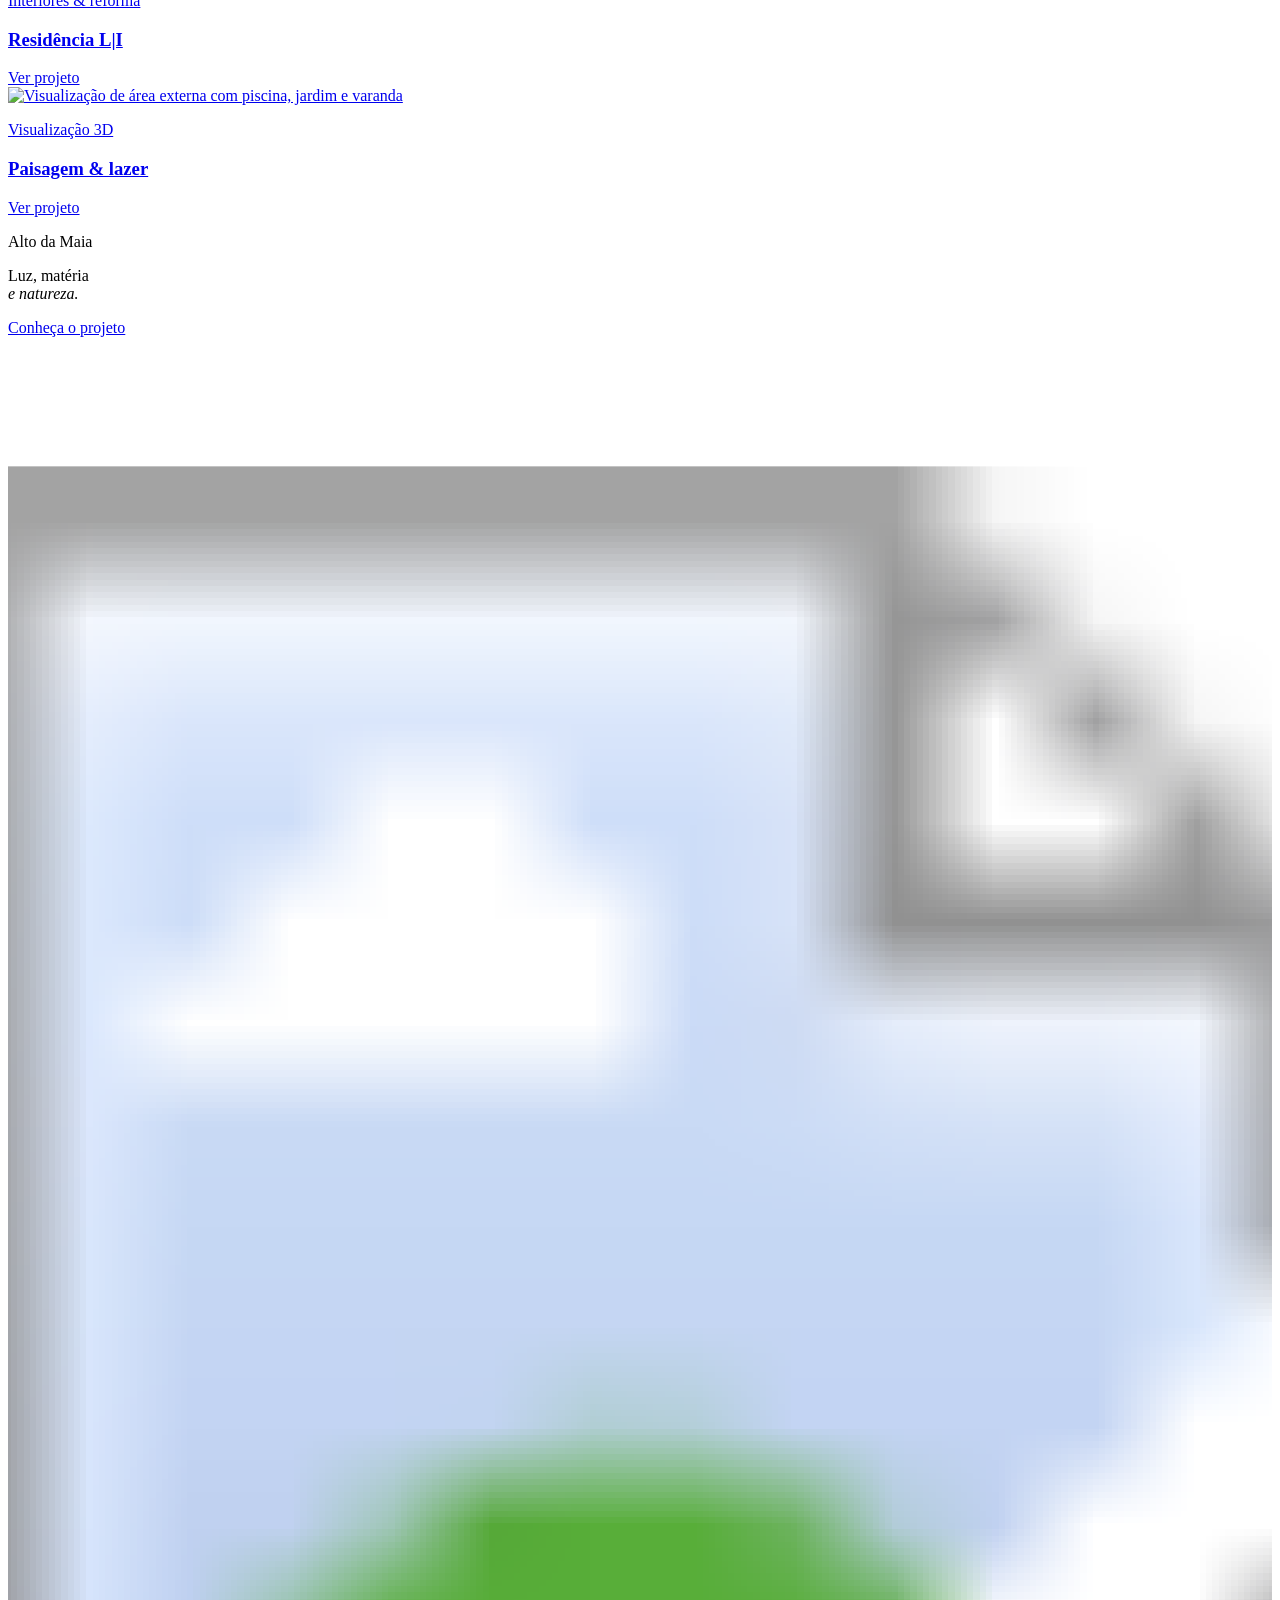
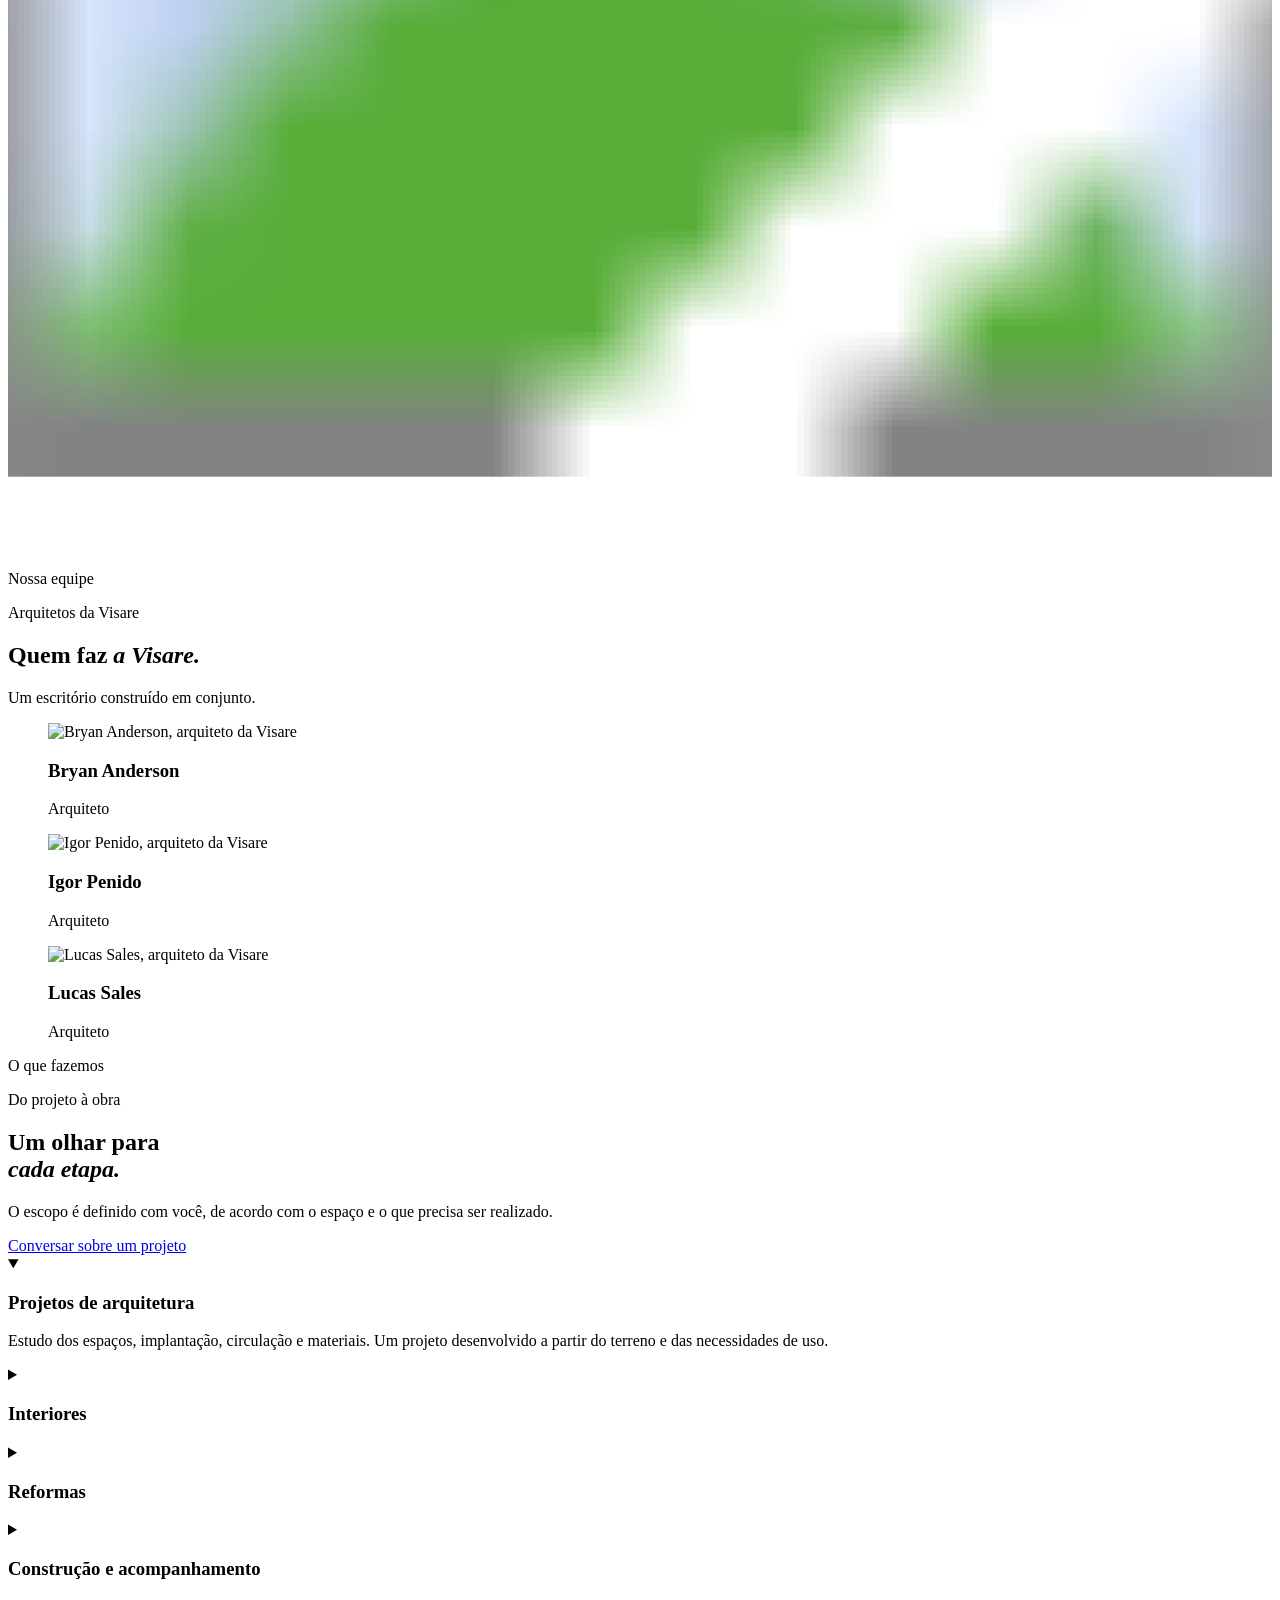
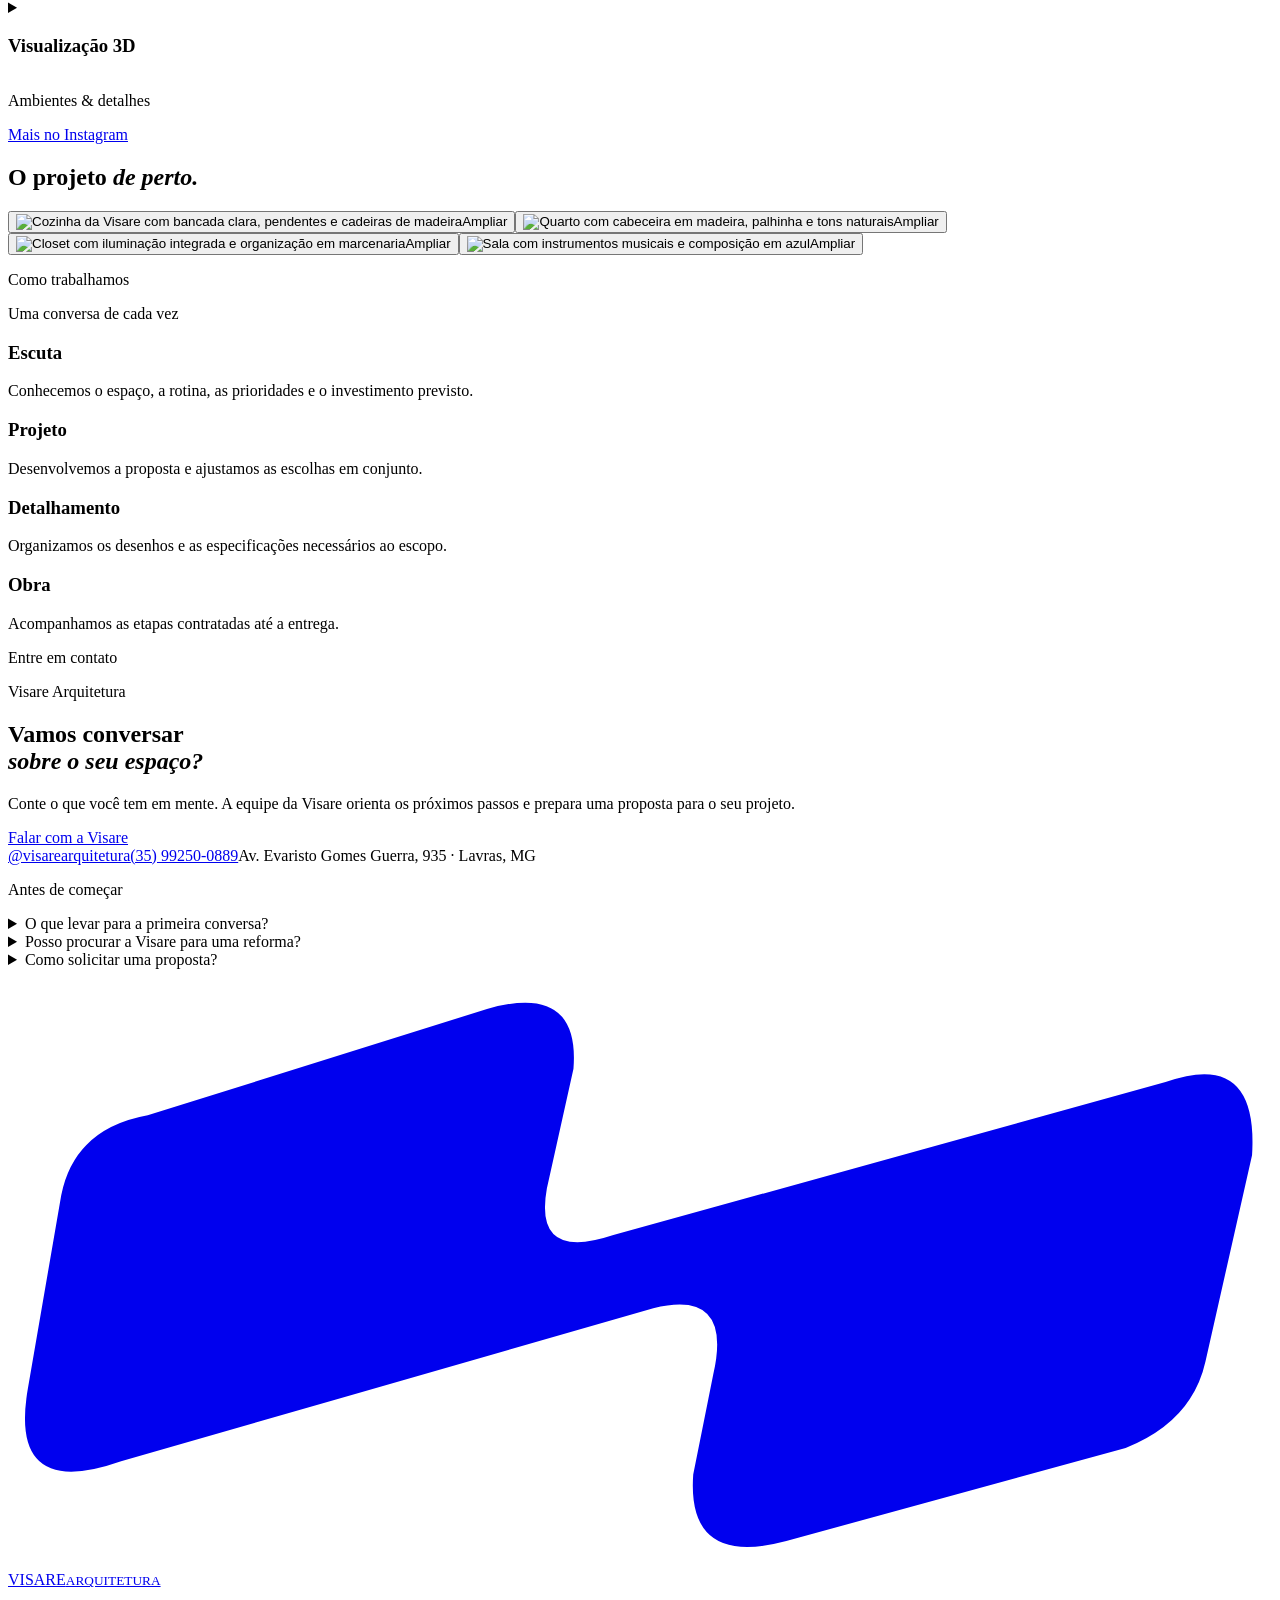
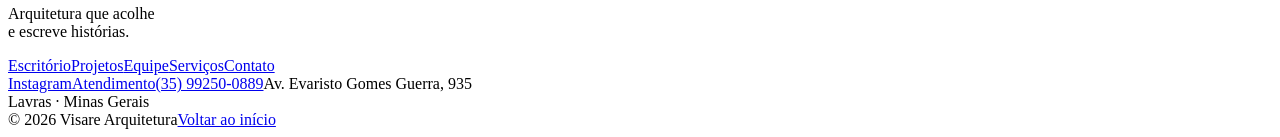
==== commit 4a2f2ad2: "Melhora imagem da piscina e atualiza contato da Visare" ====
--- a/index.html
+++ b/index.html
@@ -1,11 +1,11 @@
-<!doctype html><html lang="pt-BR"><head><meta charset="utf-8"><meta name="viewport" content="width=device-width, initial-scale=1"><meta name="theme-color" content="#405664"><title>Visare Arquitetura e Interiores — Lavras, MG</title><meta name="description" content="Visare Arquitetura: Bryan Anderson, Igor Penido e Lucas Sales. Projetos, interiores, reformas e construção em Lavras, Minas Gerais."><link rel="canonical" href="https://duduwwl.github.io/bryan-anderson-arquitetura/"><meta property="og:type" content="website"><meta property="og:site_name" content="Visare Arquitetura"><meta property="og:title" content="Visare Arquitetura e Interiores — Lavras, MG"><meta property="og:description" content="Visare Arquitetura: Bryan Anderson, Igor Penido e Lucas Sales. Projetos, interiores, reformas e construção em Lavras, Minas Gerais."><meta property="og:url" content="https://duduwwl.github.io/bryan-anderson-arquitetura/"><meta property="og:image" content="https://duduwwl.github.io/bryan-anderson-arquitetura/assets/visare-identidade.jpg"><meta name="twitter:card" content="summary_large_image"><link rel="icon" type="image/svg+xml" href="/bryan-anderson-arquitetura/assets/visare-icon.svg"><link rel="stylesheet" href="/bryan-anderson-arquitetura/visare.css?v=20260928b"><script src="/bryan-anderson-arquitetura/visare.js?v=20260928b" defer></script></head><body id="topo"><a class="skip-link" href="#conteudo">Pular para o conteúdo</a><header class="site-header " id="site-header"><a class="brand" href="/bryan-anderson-arquitetura/" aria-label="Visare Arquitetura, início"><svg viewBox="0 0 190 90" aria-hidden="true"><path fill="currentColor" d="M21 22 72 6Q86 2 85 15L81 33Q79 44 91 40L174 17Q188 12 187 28L180 59Q178 68 168 72L117 86Q102 90 103 76L106 61Q109 48 97 51L17 74Q0 80 3 63L8 34Q10 24 21 22Z"/></svg><span>VISARE<small>ARQUITETURA</small></span></a><nav class="desktop-nav" aria-label="Navegação principal"><a href="#escritorio">Escritório</a><a href="#projetos">Projetos</a><a href="#equipe">Equipe</a><a href="#servicos">Serviços</a><a href="#contato">Contato</a></nav><a class="header-cta" href="https://bit.ly/atendimentovisare" target="_blank" rel="noopener noreferrer">Solicitar orçamento</a><button class="menu-toggle" type="button" aria-expanded="false" aria-controls="mobile-menu" aria-label="Abrir menu"><span></span><span></span></button></header><nav class="mobile-menu" id="mobile-menu" aria-label="Menu para dispositivos móveis" hidden><a href="#escritorio">Escritório</a><a href="#projetos">Projetos</a><a href="#equipe">Equipe</a><a href="#servicos">Serviços</a><a href="#contato">Contato</a><a href="https://bit.ly/atendimentovisare" target="_blank" rel="noopener noreferrer">Solicitar orçamento</a></nav><main id="conteudo">
-<section class="hero" id="inicio" aria-labelledby="hero-title"><div class="hero-slides"><div class="hero-slide is-active" data-title="Residência L|I" data-type="Interiores & reforma" aria-hidden="false"><div class="hero-camera"><span class="photo "><img src="/bryan-anderson-arquitetura/assets/li-estar.jpg" alt="Residência L|I: sala integrada com painel de madeira e iluminação indireta" width="2112" height="1162" fetchpriority="high" decoding="async"></span></div></div><div class="hero-slide " data-title="Residência L|I" data-type="Ambientes integrados" aria-hidden="true"><div class="hero-camera"><span class="photo "><img src="/bryan-anderson-arquitetura/assets/li-integrado.jpg" alt="Residência L|I: cozinha, jantar e sala integrados" width="2112" height="1162" loading="lazy" decoding="async"></span></div></div><div class="hero-slide " data-title="Residência L|I" data-type="Cozinha & jantar" aria-hidden="true"><div class="hero-camera"><span class="photo "><img src="/bryan-anderson-arquitetura/assets/li-cozinha.jpg" alt="Residência L|I: cozinha e bancada integradas ao jantar" width="2112" height="1162" loading="lazy" decoding="async"></span></div></div><div class="hero-slide " data-title="Paisagem & lazer" data-type="Visualização 3D" aria-hidden="true"><div class="hero-camera"><span class="photo "><img src="/bryan-anderson-arquitetura/assets/visualizacao-piscina.webp" alt="Visualização de área externa com piscina, jardim e varanda" width="1080" height="1080" loading="lazy" decoding="async"></span></div></div></div><div class="hero-shade"></div><h1 id="hero-title" class="sr-only">Visare Arquitetura e Interiores</h1><div class="hero-bottom"><a class="button button-ivory" href="#projetos">Ver projetos</a><div class="hero-caption" aria-live="polite"><span>Residência L|I</span><small>Interiores & reforma</small></div></div><div class="hero-controls" role="group" aria-label="Imagens em destaque"><button type="button" class="hero-dot is-active" aria-label="Mostrar Residência L|I: estar" aria-pressed="true"></button><button type="button" class="hero-dot " aria-label="Mostrar Residência L|I: integração" aria-pressed="false"></button><button type="button" class="hero-dot " aria-label="Mostrar Residência L|I: cozinha" aria-pressed="false"></button><button type="button" class="hero-dot " aria-label="Mostrar Paisagem & lazer" aria-pressed="false"></button></div><a class="scroll-hint" href="#escritorio" aria-label="Conhecer o escritório"><span>Descobrir</span><i aria-hidden="true"></i></a><button class="motion-toggle" type="button" aria-label="Pausar apresentação de imagens" aria-pressed="false"><span aria-hidden="true">Ⅱ</span></button></section>
+<!doctype html><html lang="pt-BR"><head><meta charset="utf-8"><meta name="viewport" content="width=device-width, initial-scale=1"><meta name="theme-color" content="#405664"><title>Visare Arquitetura e Interiores — Lavras, MG</title><meta name="description" content="Visare Arquitetura: Bryan Anderson, Igor Penido e Lucas Sales. Projetos, interiores, reformas e construção em Lavras, Minas Gerais."><link rel="canonical" href="https://duduwwl.github.io/bryan-anderson-arquitetura/"><meta property="og:type" content="website"><meta property="og:site_name" content="Visare Arquitetura"><meta property="og:title" content="Visare Arquitetura e Interiores — Lavras, MG"><meta property="og:description" content="Visare Arquitetura: Bryan Anderson, Igor Penido e Lucas Sales. Projetos, interiores, reformas e construção em Lavras, Minas Gerais."><meta property="og:url" content="https://duduwwl.github.io/bryan-anderson-arquitetura/"><meta property="og:image" content="https://duduwwl.github.io/bryan-anderson-arquitetura/assets/visare-identidade.jpg"><meta name="twitter:card" content="summary_large_image"><link rel="icon" type="image/svg+xml" href="/bryan-anderson-arquitetura/assets/visare-icon.svg"><link rel="stylesheet" href="/bryan-anderson-arquitetura/visare.css?v=20260928c"><script src="/bryan-anderson-arquitetura/visare.js?v=20260928c" defer></script></head><body id="topo"><a class="skip-link" href="#conteudo">Pular para o conteúdo</a><header class="site-header " id="site-header"><a class="brand" href="/bryan-anderson-arquitetura/" aria-label="Visare Arquitetura, início"><svg viewBox="0 0 190 90" aria-hidden="true"><path fill="currentColor" d="M21 22 72 6Q86 2 85 15L81 33Q79 44 91 40L174 17Q188 12 187 28L180 59Q178 68 168 72L117 86Q102 90 103 76L106 61Q109 48 97 51L17 74Q0 80 3 63L8 34Q10 24 21 22Z"/></svg><span>VISARE<small>ARQUITETURA</small></span></a><nav class="desktop-nav" aria-label="Navegação principal"><a href="#escritorio">Escritório</a><a href="#projetos">Projetos</a><a href="#equipe">Equipe</a><a href="#servicos">Serviços</a><a href="#contato">Contato</a></nav><a class="header-cta" href="https://bit.ly/atendimentovisare" target="_blank" rel="noopener noreferrer">Solicitar orçamento</a><button class="menu-toggle" type="button" aria-expanded="false" aria-controls="mobile-menu" aria-label="Abrir menu"><span></span><span></span></button></header><nav class="mobile-menu" id="mobile-menu" aria-label="Menu para dispositivos móveis" hidden><a href="#escritorio">Escritório</a><a href="#projetos">Projetos</a><a href="#equipe">Equipe</a><a href="#servicos">Serviços</a><a href="#contato">Contato</a><a href="https://bit.ly/atendimentovisare" target="_blank" rel="noopener noreferrer">Solicitar orçamento</a></nav><main id="conteudo">
+<section class="hero" id="inicio" aria-labelledby="hero-title"><div class="hero-slides"><div class="hero-slide is-active" data-title="Residência L|I" data-type="Interiores & reforma" aria-hidden="false"><div class="hero-camera"><span class="photo "><img src="/bryan-anderson-arquitetura/assets/li-estar.jpg" alt="Residência L|I: sala integrada com painel de madeira e iluminação indireta" width="2112" height="1162" fetchpriority="high" decoding="async"></span></div></div><div class="hero-slide " data-title="Residência L|I" data-type="Ambientes integrados" aria-hidden="true"><div class="hero-camera"><span class="photo "><img src="/bryan-anderson-arquitetura/assets/li-integrado.jpg" alt="Residência L|I: cozinha, jantar e sala integrados" width="2112" height="1162" loading="lazy" decoding="async"></span></div></div><div class="hero-slide " data-title="Residência L|I" data-type="Cozinha & jantar" aria-hidden="true"><div class="hero-camera"><span class="photo "><img src="/bryan-anderson-arquitetura/assets/li-cozinha.jpg" alt="Residência L|I: cozinha e bancada integradas ao jantar" width="2112" height="1162" loading="lazy" decoding="async"></span></div></div><div class="hero-slide " data-title="Paisagem & lazer" data-type="Visualização 3D" aria-hidden="true"><div class="hero-camera"><span class="photo "><img src="/bryan-anderson-arquitetura/assets/visualizacao-piscina-refinada.png" alt="Visualização de área externa com piscina, jardim e varanda" width="1254" height="1254" loading="lazy" decoding="async"></span></div></div></div><div class="hero-shade"></div><h1 id="hero-title" class="sr-only">Visare Arquitetura e Interiores</h1><div class="hero-bottom"><a class="button button-ivory" href="#projetos">Ver projetos</a><div class="hero-caption" aria-live="polite"><span>Residência L|I</span><small>Interiores & reforma</small></div></div><div class="hero-controls" role="group" aria-label="Imagens em destaque"><button type="button" class="hero-dot is-active" aria-label="Mostrar Residência L|I: estar" aria-pressed="true"></button><button type="button" class="hero-dot " aria-label="Mostrar Residência L|I: integração" aria-pressed="false"></button><button type="button" class="hero-dot " aria-label="Mostrar Residência L|I: cozinha" aria-pressed="false"></button><button type="button" class="hero-dot " aria-label="Mostrar Paisagem & lazer" aria-pressed="false"></button></div><a class="scroll-hint" href="#escritorio" aria-label="Conhecer o escritório"><span>Descobrir</span><i aria-hidden="true"></i></a><button class="motion-toggle" type="button" aria-label="Pausar apresentação de imagens" aria-pressed="false"><span aria-hidden="true">Ⅱ</span></button></section>
 <section class="studio section-pad" id="escritorio"><div class="section-heading"><p class="eyebrow">O escritório</p><span class="location">Lavras · Minas Gerais</span></div><div class="studio-grid"><figure class="studio-portrait reveal"><span class="photo "><svg viewBox="0 0 681 861" preserveAspectRatio="xMidYMid slice" role="img" aria-label="Equipe Visare: Lucas Sales à esquerda, Igor Penido à direita e Bryan Anderson sentado"><image href="/bryan-anderson-arquitetura/assets/visare-equipe.jpg" width="681" height="903"/></svg></span><figcaption>Lucas Sales · Bryan Anderson · Igor Penido</figcaption></figure><div class="studio-copy reveal"><p class="eyebrow">Visare Arquitetura e Interiores</p><h2>Arquitetura que acolhe<br><em>e escreve histórias.</em></h2><p>A Visare reúne Bryan Anderson, Igor Penido e Lucas Sales. Três arquitetos que trabalham juntos em projetos, interiores, reformas e construção.</p><p>Do primeiro desenho à entrega da obra, o espaço é pensado a partir de quem vai viver nele: sua rotina, suas necessidades e seu jeito de morar.</p><a class="line-link" href="#equipe">Conheça a equipe</a></div></div></section>
-<section class="projects section-pad" id="projetos"><div class="section-heading"><p class="eyebrow">Portfólio</p><span class="location">Arquitetura · Interiores · Imagens</span></div><div class="section-title reveal"><h2>Projetos <em>em perspectiva.</em></h2><p>Espaços, materiais e luz em diferentes escalas.</p></div><div class="filters" role="group" aria-label="Filtrar projetos"><button type="button" data-filter="todos" aria-pressed="true" class="active">Todos</button><button type="button" data-filter="arquitetura" aria-pressed="false">Arquitetura</button><button type="button" data-filter="interiores" aria-pressed="false">Interiores</button><button type="button" data-filter="visualizacao" aria-pressed="false">Visualização 3D</button></div><div class="project-grid"><article class="project-card reveal" data-category="arquitetura"><a href="/bryan-anderson-arquitetura/projetos/alto-da-maia/" aria-label="Conhecer o projeto Alto da Maia"><span class="photo "><svg viewBox="362 104 638 878" preserveAspectRatio="xMidYMid slice" role="img" aria-label="Edifício Alto da Maia com varandas, paisagismo e materiais naturais"><image href="/bryan-anderson-arquitetura/assets/maia-fachada-referencia.jpg" width="1920" height="1080"/></svg></span><div class="project-info"><div><p class="eyebrow">Arquitetura residencial</p><h3>Alto da Maia</h3></div><span class="project-open">Ver projeto</span></div></a></article><article class="project-card reveal" data-category="interiores"><a href="/bryan-anderson-arquitetura/projetos/residencia-li/" aria-label="Conhecer o projeto Residência L|I"><span class="photo "><img src="/bryan-anderson-arquitetura/assets/li-estar-2.jpg" alt="Residência L|I: estar com cortinas leves, madeira e sofá claro" width="2112" height="1162" loading="lazy" decoding="async"></span><div class="project-info"><div><p class="eyebrow">Interiores & reforma</p><h3>Residência L|I</h3></div><span class="project-open">Ver projeto</span></div></a></article><article class="project-card reveal" data-category="visualizacao"><a href="/bryan-anderson-arquitetura/projetos/visualizacao-externa/" aria-label="Conhecer o projeto Paisagem & lazer"><span class="photo "><img src="/bryan-anderson-arquitetura/assets/visualizacao-piscina.webp" alt="Visualização de área externa com piscina, jardim e varanda" width="1080" height="1080" loading="lazy" decoding="async"></span><div class="project-info"><div><p class="eyebrow">Visualização 3D</p><h3>Paisagem & lazer</h3></div><span class="project-open">Ver projeto</span></div></a></article></div></section>
+<section class="projects section-pad" id="projetos"><div class="section-heading"><p class="eyebrow">Portfólio</p><span class="location">Arquitetura · Interiores · Imagens</span></div><div class="section-title reveal"><h2>Projetos <em>em perspectiva.</em></h2><p>Espaços, materiais e luz em diferentes escalas.</p></div><div class="filters" role="group" aria-label="Filtrar projetos"><button type="button" data-filter="todos" aria-pressed="true" class="active">Todos</button><button type="button" data-filter="arquitetura" aria-pressed="false">Arquitetura</button><button type="button" data-filter="interiores" aria-pressed="false">Interiores</button><button type="button" data-filter="visualizacao" aria-pressed="false">Visualização 3D</button></div><div class="project-grid"><article class="project-card reveal" data-category="arquitetura"><a href="/bryan-anderson-arquitetura/projetos/alto-da-maia/" aria-label="Conhecer o projeto Alto da Maia"><span class="photo "><svg viewBox="362 104 638 878" preserveAspectRatio="xMidYMid slice" role="img" aria-label="Edifício Alto da Maia com varandas, paisagismo e materiais naturais"><image href="/bryan-anderson-arquitetura/assets/maia-fachada-referencia.jpg" width="1920" height="1080"/></svg></span><div class="project-info"><div><p class="eyebrow">Arquitetura residencial</p><h3>Alto da Maia</h3></div><span class="project-open">Ver projeto</span></div></a></article><article class="project-card reveal" data-category="interiores"><a href="/bryan-anderson-arquitetura/projetos/residencia-li/" aria-label="Conhecer o projeto Residência L|I"><span class="photo "><img src="/bryan-anderson-arquitetura/assets/li-estar-2.jpg" alt="Residência L|I: estar com cortinas leves, madeira e sofá claro" width="2112" height="1162" loading="lazy" decoding="async"></span><div class="project-info"><div><p class="eyebrow">Interiores & reforma</p><h3>Residência L|I</h3></div><span class="project-open">Ver projeto</span></div></a></article><article class="project-card reveal" data-category="visualizacao"><a href="/bryan-anderson-arquitetura/projetos/visualizacao-externa/" aria-label="Conhecer o projeto Paisagem & lazer"><span class="photo "><img src="/bryan-anderson-arquitetura/assets/visualizacao-piscina-refinada.png" alt="Visualização de área externa com piscina, jardim e varanda" width="1254" height="1254" loading="lazy" decoding="async"></span><div class="project-info"><div><p class="eyebrow">Visualização 3D</p><h3>Paisagem & lazer</h3></div><span class="project-open">Ver projeto</span></div></a></article></div></section>
 <section class="detail-strip" aria-label="Área de convivência do Alto da Maia"><div class="strip-caption"><p class="eyebrow">Alto da Maia</p><p>Luz, matéria<br><em>e natureza.</em></p><a class="line-link" href="/bryan-anderson-arquitetura/projetos/alto-da-maia/">Conheça o projeto</a></div><div class="strip-media"><span class="photo "><svg viewBox="35 4 610 875" preserveAspectRatio="xMidYMid slice" role="img" aria-label="Área de convivência do Alto da Maia com varanda e pé-direito duplo"><image href="/bryan-anderson-arquitetura/assets/maia-lounge.jpg" width="680" height="910"/></svg></span></div></section>
 <section class="team section-pad" id="equipe"><div class="section-heading"><p class="eyebrow">Nossa equipe</p><span class="location">Arquitetos da Visare</span></div><div class="section-title reveal"><h2>Quem faz <em>a Visare.</em></h2><p>Um escritório construído em conjunto.</p></div><div class="team-grid"><figure class="team-card reveal"><span class="photo"><img src="/bryan-anderson-arquitetura/assets/visare-bryan.jpg" alt="Bryan Anderson, arquiteto da Visare" width="942" height="1670" loading="lazy" decoding="async"></span><figcaption><h3>Bryan Anderson</h3><p>Arquiteto</p></figcaption></figure><figure class="team-card reveal"><span class="photo"><img src="/bryan-anderson-arquitetura/assets/visare-igor.jpg" alt="Igor Penido, arquiteto da Visare" width="942" height="1670" loading="lazy" decoding="async"></span><figcaption><h3>Igor Penido</h3><p>Arquiteto</p></figcaption></figure><figure class="team-card reveal"><span class="photo"><img src="/bryan-anderson-arquitetura/assets/visare-lucas.jpg" alt="Lucas Sales, arquiteto da Visare" width="942" height="1670" loading="lazy" decoding="async"></span><figcaption><h3>Lucas Sales</h3><p>Arquiteto</p></figcaption></figure></div></section>
 <section class="services section-pad" id="servicos"><div class="section-heading"><p class="eyebrow">O que fazemos</p><span class="location">Do projeto à obra</span></div><div class="services-grid"><div class="services-title reveal"><h2>Um olhar para<br><em>cada etapa.</em></h2><p>O escopo é definido com você, de acordo com o espaço e o que precisa ser realizado.</p><a class="button button-outline" href="https://bit.ly/atendimentovisare" target="_blank" rel="noopener noreferrer">Conversar sobre um projeto</a></div><div class="service-list"><details class="service reveal" open><summary><h3>Projetos de arquitetura</h3><span aria-hidden="true"></span></summary><p>Estudo dos espaços, implantação, circulação e materiais. Um projeto desenvolvido a partir do terreno e das necessidades de uso.</p></details><details class="service reveal" ><summary><h3>Interiores</h3><span aria-hidden="true"></span></summary><p>Layout, marcenaria, revestimentos e iluminação. Cada escolha considera a rotina e a relação entre os ambientes.</p></details><details class="service reveal" ><summary><h3>Reformas</h3><span aria-hidden="true"></span></summary><p>Uma nova configuração para espaços existentes, com planejamento das intervenções e das soluções construtivas.</p></details><details class="service reveal" ><summary><h3>Construção e acompanhamento</h3><span aria-hidden="true"></span></summary><p>Definição de etapas e orientação durante a obra, conforme o escopo acordado com o escritório.</p></details><details class="service reveal" ><summary><h3>Visualização 3D</h3><span aria-hidden="true"></span></summary><p>Imagens que ajudam a compreender volumes, materiais e iluminação antes da execução.</p></details></div></div></section>
 <section class="spaces section-pad" id="ambientes"><div class="section-heading"><p class="eyebrow">Ambientes & detalhes</p><a class="line-link" href="https://www.instagram.com/visarearquitetura/" target="_blank" rel="noopener noreferrer">Mais no Instagram</a></div><div class="section-title reveal"><h2>O projeto <em>de perto.</em></h2></div><div class="gallery-grid spaces-gallery"><button class="gallery-item" type="button" data-image="newKitchen" aria-label="Ampliar: Cozinha da Visare com bancada clara, pendentes e cadeiras de madeira"><span class="photo "><img src="/bryan-anderson-arquitetura/assets/visare-cozinha.jpg" alt="Cozinha da Visare com bancada clara, pendentes e cadeiras de madeira" width="640" height="640" loading="lazy" decoding="async"></span><span class="image-action" aria-hidden="true">Ampliar</span></button><button class="gallery-item" type="button" data-image="bedroom" aria-label="Ampliar: Quarto com cabeceira em madeira, palhinha e tons naturais"><span class="photo "><img src="/bryan-anderson-arquitetura/assets/visare-quarto.jpg" alt="Quarto com cabeceira em madeira, palhinha e tons naturais" width="640" height="367" loading="lazy" decoding="async"></span><span class="image-action" aria-hidden="true">Ampliar</span></button><button class="gallery-item" type="button" data-image="closet" aria-label="Ampliar: Closet com iluminação integrada e organização em marcenaria"><span class="photo "><img src="/bryan-anderson-arquitetura/assets/visare-closet.jpg" alt="Closet com iluminação integrada e organização em marcenaria" width="360" height="640" loading="lazy" decoding="async"></span><span class="image-action" aria-hidden="true">Ampliar</span></button><button class="gallery-item" type="button" data-image="music" aria-label="Ampliar: Sala com instrumentos musicais e composição em azul"><span class="photo "><img src="/bryan-anderson-arquitetura/assets/visare-musica.jpg" alt="Sala com instrumentos musicais e composição em azul" width="640" height="640" loading="lazy" decoding="async"></span><span class="image-action" aria-hidden="true">Ampliar</span></button></div></section>
 <section class="process section-pad" id="processo"><div class="section-heading"><p class="eyebrow">Como trabalhamos</p><span class="location">Uma conversa de cada vez</span></div><div class="process-grid"><div class="process-item reveal"><h3>Escuta</h3><p>Conhecemos o espaço, a rotina, as prioridades e o investimento previsto.</p></div><div class="process-item reveal"><h3>Projeto</h3><p>Desenvolvemos a proposta e ajustamos as escolhas em conjunto.</p></div><div class="process-item reveal"><h3>Detalhamento</h3><p>Organizamos os desenhos e as especificações necessários ao escopo.</p></div><div class="process-item reveal"><h3>Obra</h3><p>Acompanhamos as etapas contratadas até a entrega.</p></div></div></section>
-<section class="contact section-pad" id="contato"><div class="section-heading"><p class="eyebrow">Entre em contato</p><span class="location">Visare Arquitetura</span></div><div class="contact-grid"><div class="reveal"><h2>Vamos conversar<br><em>sobre o seu espaço?</em></h2><p>Conte o que você tem em mente. A equipe da Visare orienta os próximos passos e prepara uma proposta para o seu projeto.</p><a class="button button-ivory" href="https://bit.ly/atendimentovisare" target="_blank" rel="noopener noreferrer">Falar com a Visare</a><div class="contact-links"><a href="https://www.instagram.com/visarearquitetura/" target="_blank" rel="noopener noreferrer">@visarearquitetura</a><span>Lavras · Minas Gerais</span></div></div><div class="contact-faq"><p class="eyebrow">Antes de começar</p><details><summary>O que levar para a primeira conversa?</summary><p>A localização do imóvel, fotos do espaço e uma ideia do que você deseja fazer. Plantas existentes e referências também ajudam.</p></details><details><summary>Posso procurar a Visare para uma reforma?</summary><p>Sim. O escritório trabalha com reformas e interiores. A primeira conversa ajuda a definir as necessidades e o escopo.</p></details><details><summary>Como solicitar uma proposta?</summary><p>Use o botão de atendimento para falar diretamente com a equipe. Informe o tipo de projeto e a cidade onde ele será realizado.</p></details></div></div></section>
-</main><footer class="footer"><div class="footer-main"><a class="brand" href="/bryan-anderson-arquitetura/" aria-label="Visare Arquitetura, início"><svg viewBox="0 0 190 90" aria-hidden="true"><path fill="currentColor" d="M21 22 72 6Q86 2 85 15L81 33Q79 44 91 40L174 17Q188 12 187 28L180 59Q178 68 168 72L117 86Q102 90 103 76L106 61Q109 48 97 51L17 74Q0 80 3 63L8 34Q10 24 21 22Z"/></svg><span>VISARE<small>ARQUITETURA</small></span></a><p>Arquitetura que acolhe<br>e escreve histórias.</p><nav aria-label="Navegação do rodapé"><a href="/bryan-anderson-arquitetura/#escritorio">Escritório</a><a href="/bryan-anderson-arquitetura/#projetos">Projetos</a><a href="/bryan-anderson-arquitetura/#equipe">Equipe</a><a href="/bryan-anderson-arquitetura/#servicos">Serviços</a><a href="/bryan-anderson-arquitetura/#contato">Contato</a></nav><div class="footer-contact"><a href="https://www.instagram.com/visarearquitetura/" target="_blank" rel="noopener noreferrer">Instagram</a><a href="https://bit.ly/atendimentovisare" target="_blank" rel="noopener noreferrer">Atendimento</a><span>Lavras · Minas Gerais</span></div></div><div class="footer-bottom"><span>© <span id="year">2026</span> Visare Arquitetura</span><a href="#topo">Voltar ao início</a></div></footer><dialog class="lightbox" aria-label="Galeria de projetos"><button class="lightbox-close" type="button" aria-label="Fechar galeria">×</button><button class="lightbox-prev" type="button" aria-label="Imagem anterior">‹</button><figure><div class="lightbox-media"></div><figcaption aria-live="polite"></figcaption></figure><button class="lightbox-next" type="button" aria-label="Próxima imagem">›</button></dialog><script type="application/ld+json">{"@context":"https://schema.org","@type":"ProfessionalService","name":"Visare Arquitetura e Interiores","url":"https://duduwwl.github.io/bryan-anderson-arquitetura/","image":"https://duduwwl.github.io/bryan-anderson-arquitetura/assets/visare-equipe.jpg","logo":"https://duduwwl.github.io/bryan-anderson-arquitetura/assets/visare-logo.svg","description":"Projetos de arquitetura, interiores, reformas e construção.","address":{"@type":"PostalAddress","addressLocality":"Lavras","addressRegion":"MG","addressCountry":"BR"},"sameAs":["https://www.instagram.com/visarearquitetura/"],"founder":[{"@type":"Person","name":"Bryan Anderson"},{"@type":"Person","name":"Igor Penido"},{"@type":"Person","name":"Lucas Sales"}]}</script></body></html>
+<section class="contact section-pad" id="contato"><div class="section-heading"><p class="eyebrow">Entre em contato</p><span class="location">Visare Arquitetura</span></div><div class="contact-grid"><div class="reveal"><h2>Vamos conversar<br><em>sobre o seu espaço?</em></h2><p>Conte o que você tem em mente. A equipe da Visare orienta os próximos passos e prepara uma proposta para o seu projeto.</p><a class="button button-ivory" href="https://bit.ly/atendimentovisare" target="_blank" rel="noopener noreferrer">Falar com a Visare</a><div class="contact-links"><a href="https://www.instagram.com/visarearquitetura/" target="_blank" rel="noopener noreferrer">@visarearquitetura</a><a href="tel:+5535992500889">(35) 99250-0889</a><span>Av. Evaristo Gomes Guerra, 935 · Lavras, MG</span></div></div><div class="contact-faq"><p class="eyebrow">Antes de começar</p><details><summary>O que levar para a primeira conversa?</summary><p>A localização do imóvel, fotos do espaço e uma ideia do que você deseja fazer. Plantas existentes e referências também ajudam.</p></details><details><summary>Posso procurar a Visare para uma reforma?</summary><p>Sim. O escritório trabalha com reformas e interiores. A primeira conversa ajuda a definir as necessidades e o escopo.</p></details><details><summary>Como solicitar uma proposta?</summary><p>Use o botão de atendimento para falar diretamente com a equipe. Informe o tipo de projeto e a cidade onde ele será realizado.</p></details></div></div></section>
+</main><footer class="footer"><div class="footer-main"><a class="brand" href="/bryan-anderson-arquitetura/" aria-label="Visare Arquitetura, início"><svg viewBox="0 0 190 90" aria-hidden="true"><path fill="currentColor" d="M21 22 72 6Q86 2 85 15L81 33Q79 44 91 40L174 17Q188 12 187 28L180 59Q178 68 168 72L117 86Q102 90 103 76L106 61Q109 48 97 51L17 74Q0 80 3 63L8 34Q10 24 21 22Z"/></svg><span>VISARE<small>ARQUITETURA</small></span></a><p>Arquitetura que acolhe<br>e escreve histórias.</p><nav aria-label="Navegação do rodapé"><a href="/bryan-anderson-arquitetura/#escritorio">Escritório</a><a href="/bryan-anderson-arquitetura/#projetos">Projetos</a><a href="/bryan-anderson-arquitetura/#equipe">Equipe</a><a href="/bryan-anderson-arquitetura/#servicos">Serviços</a><a href="/bryan-anderson-arquitetura/#contato">Contato</a></nav><div class="footer-contact"><a href="https://www.instagram.com/visarearquitetura/" target="_blank" rel="noopener noreferrer">Instagram</a><a href="https://bit.ly/atendimentovisare" target="_blank" rel="noopener noreferrer">Atendimento</a><a href="tel:+5535992500889">(35) 99250-0889</a><span>Av. Evaristo Gomes Guerra, 935<br>Lavras · Minas Gerais</span></div></div><div class="footer-bottom"><span>© <span id="year">2026</span> Visare Arquitetura</span><a href="#topo">Voltar ao início</a></div></footer><dialog class="lightbox" aria-label="Galeria de projetos"><button class="lightbox-close" type="button" aria-label="Fechar galeria">×</button><button class="lightbox-prev" type="button" aria-label="Imagem anterior">‹</button><figure><div class="lightbox-media"></div><figcaption aria-live="polite"></figcaption></figure><button class="lightbox-next" type="button" aria-label="Próxima imagem">›</button></dialog><script type="application/ld+json">{"@context":"https://schema.org","@type":"ProfessionalService","name":"Visare Arquitetura e Interiores","url":"https://duduwwl.github.io/bryan-anderson-arquitetura/","image":"https://duduwwl.github.io/bryan-anderson-arquitetura/assets/visare-equipe.jpg","logo":"https://duduwwl.github.io/bryan-anderson-arquitetura/assets/visare-logo.svg","description":"Projetos de arquitetura, interiores, reformas e construção.","address":{"@type":"PostalAddress","streetAddress":"Avenida Evaristo Gomes Guerra, 935","addressLocality":"Lavras","addressRegion":"MG","addressCountry":"BR"},"telephone":"+55 35 99250-0889","sameAs":["https://www.instagram.com/visarearquitetura/"],"founder":[{"@type":"Person","name":"Bryan Anderson"},{"@type":"Person","name":"Igor Penido"},{"@type":"Person","name":"Lucas Sales"}]}</script></body></html>
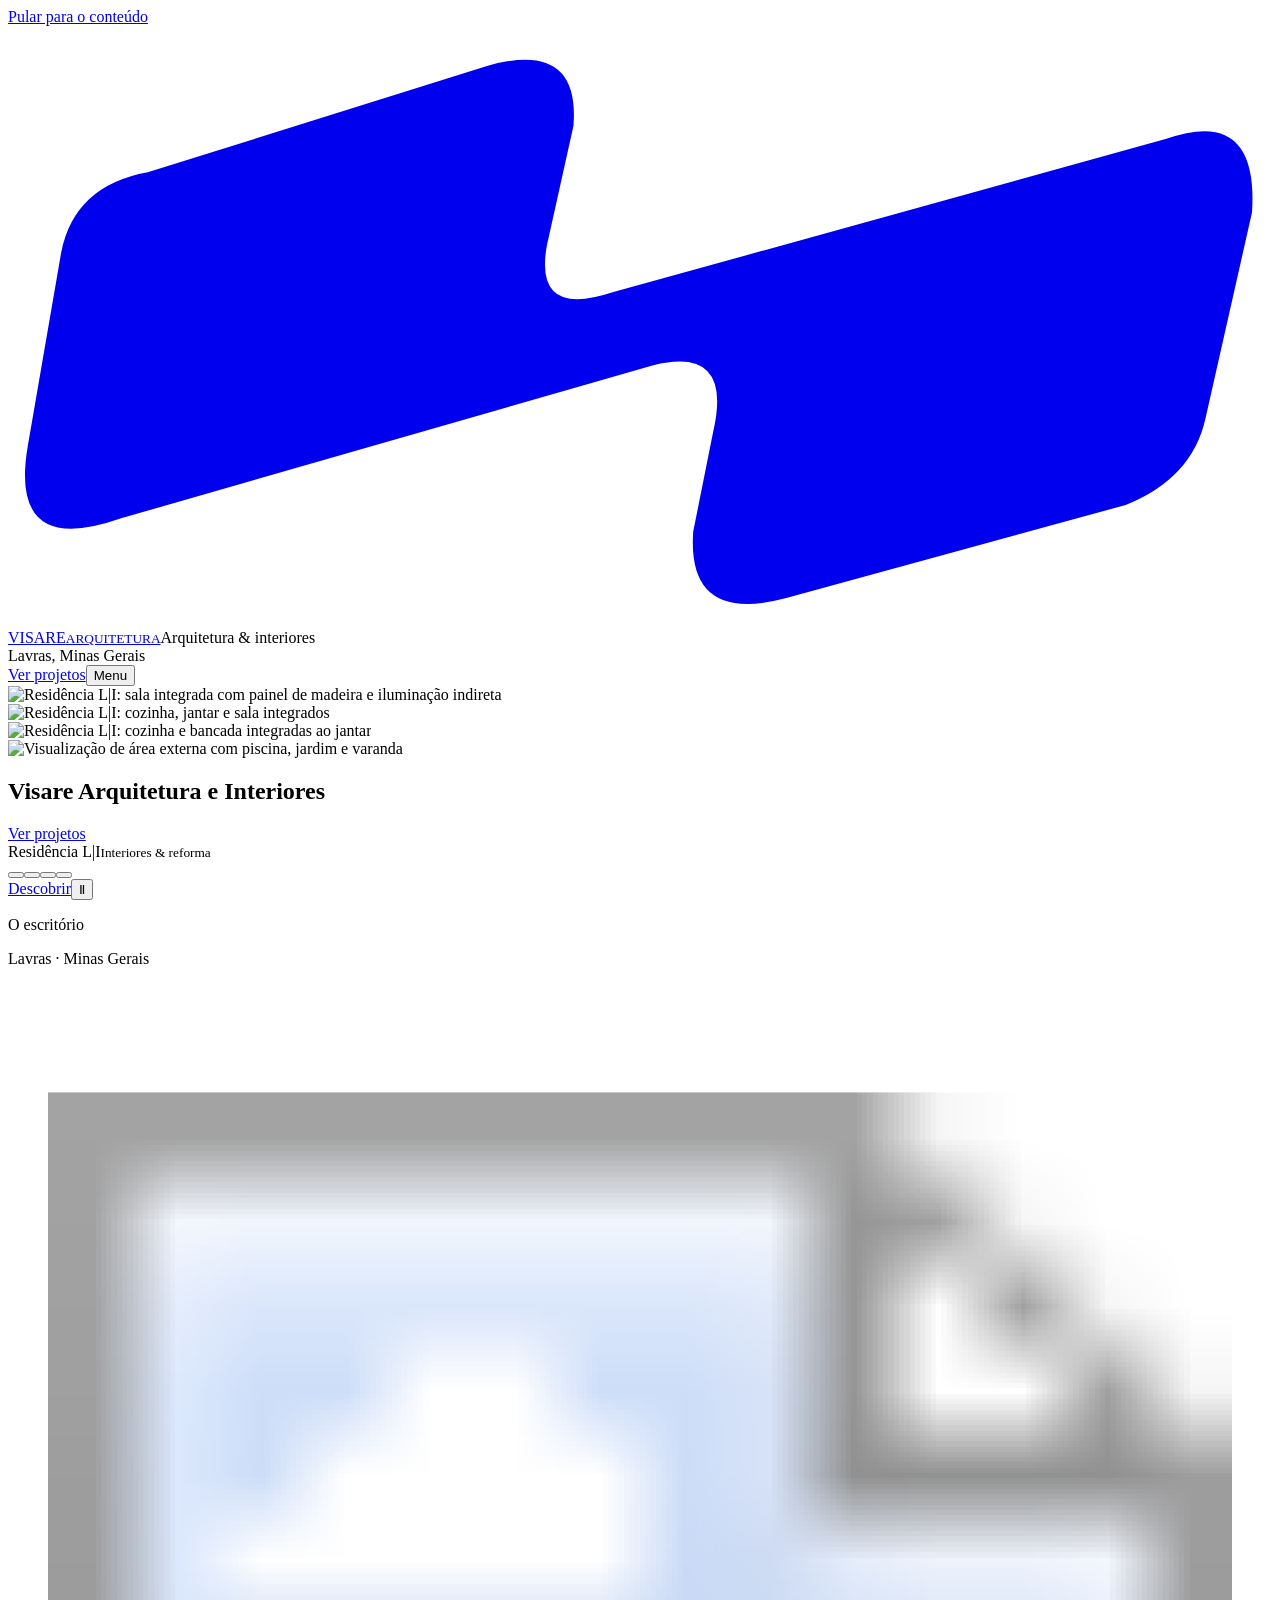
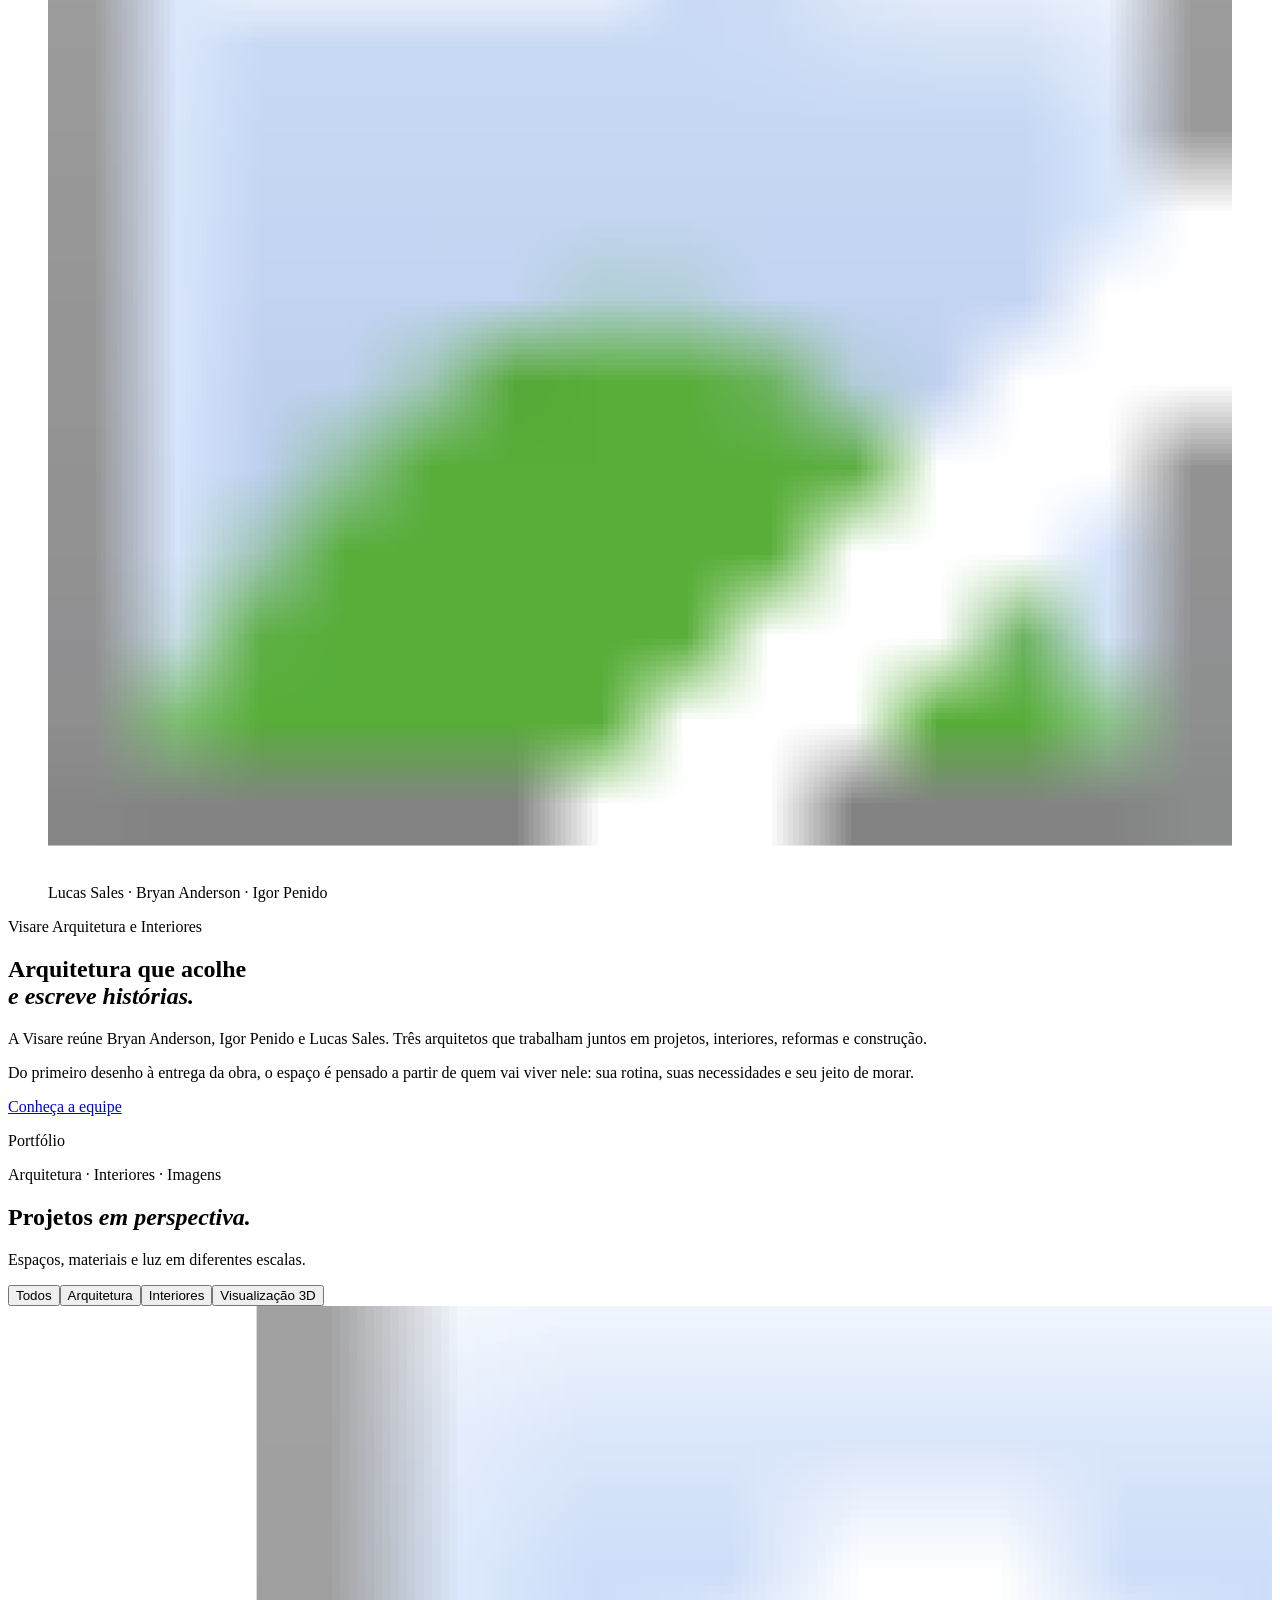
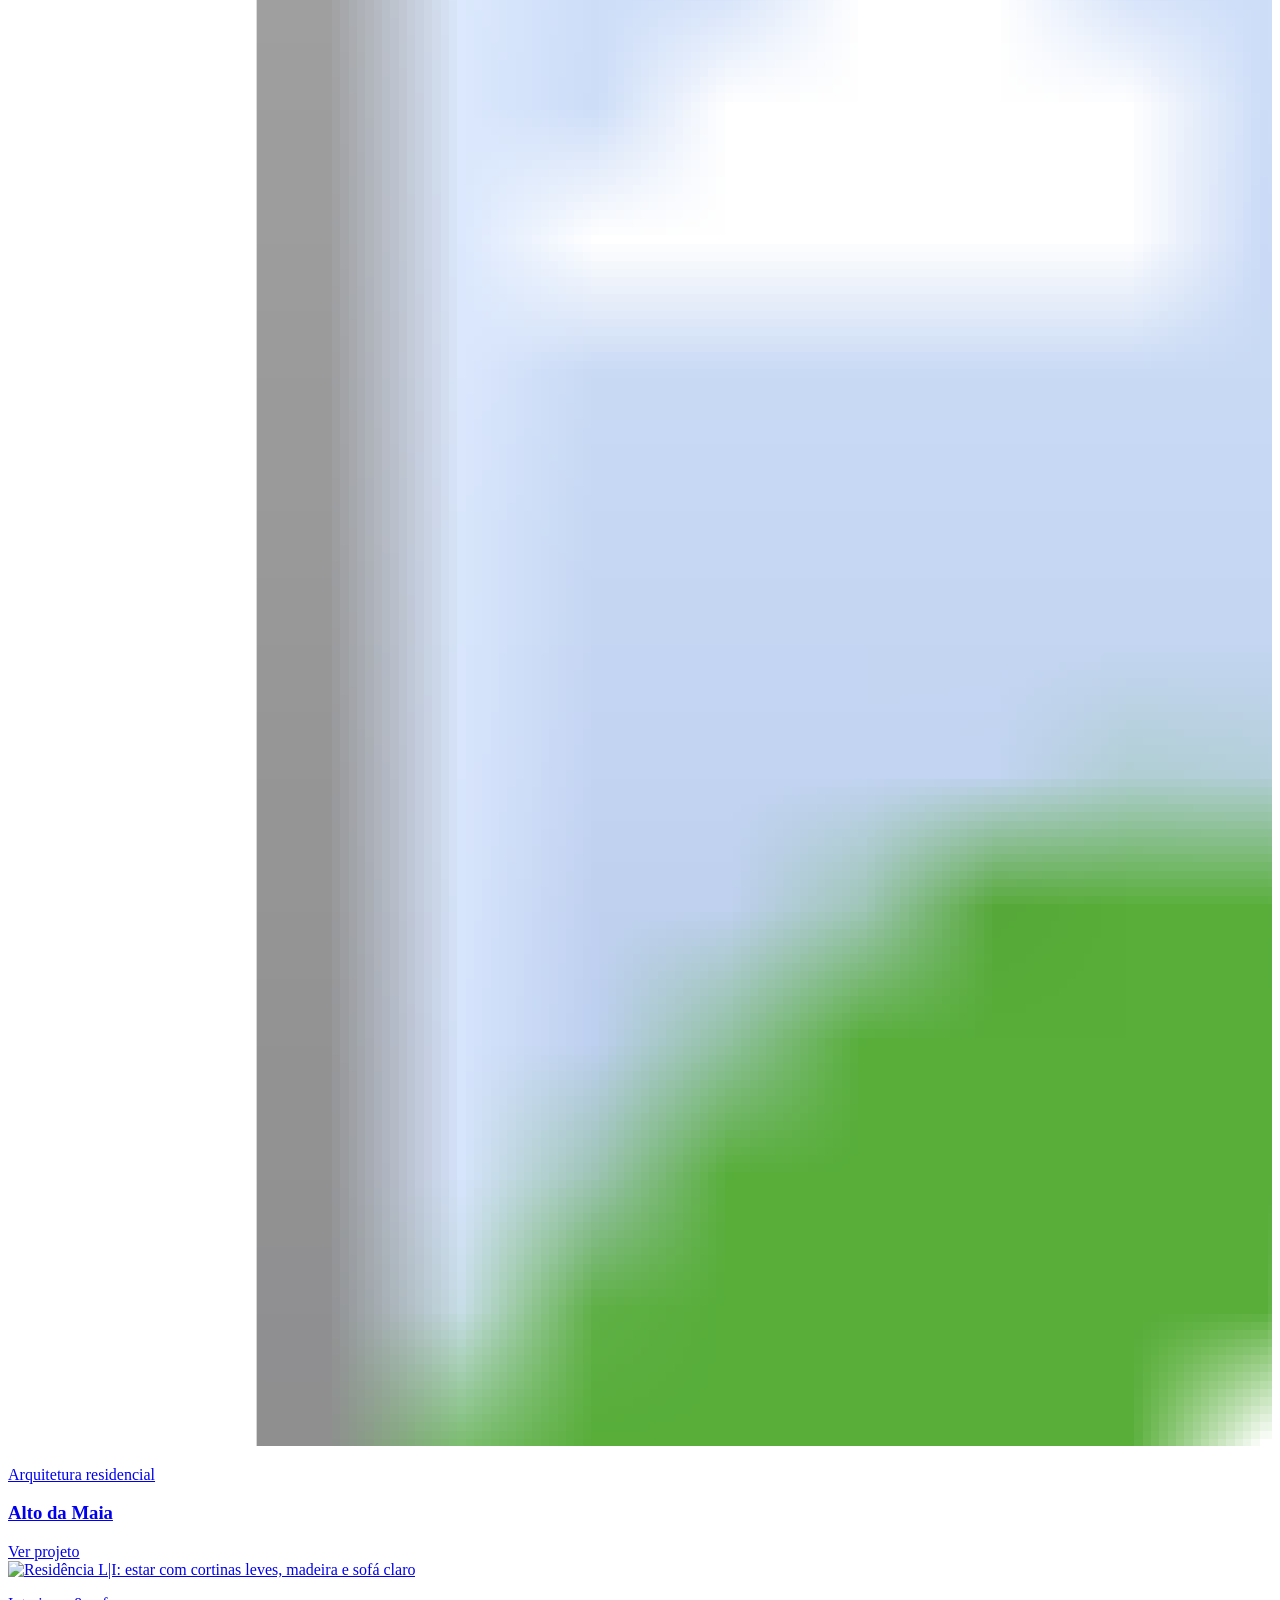
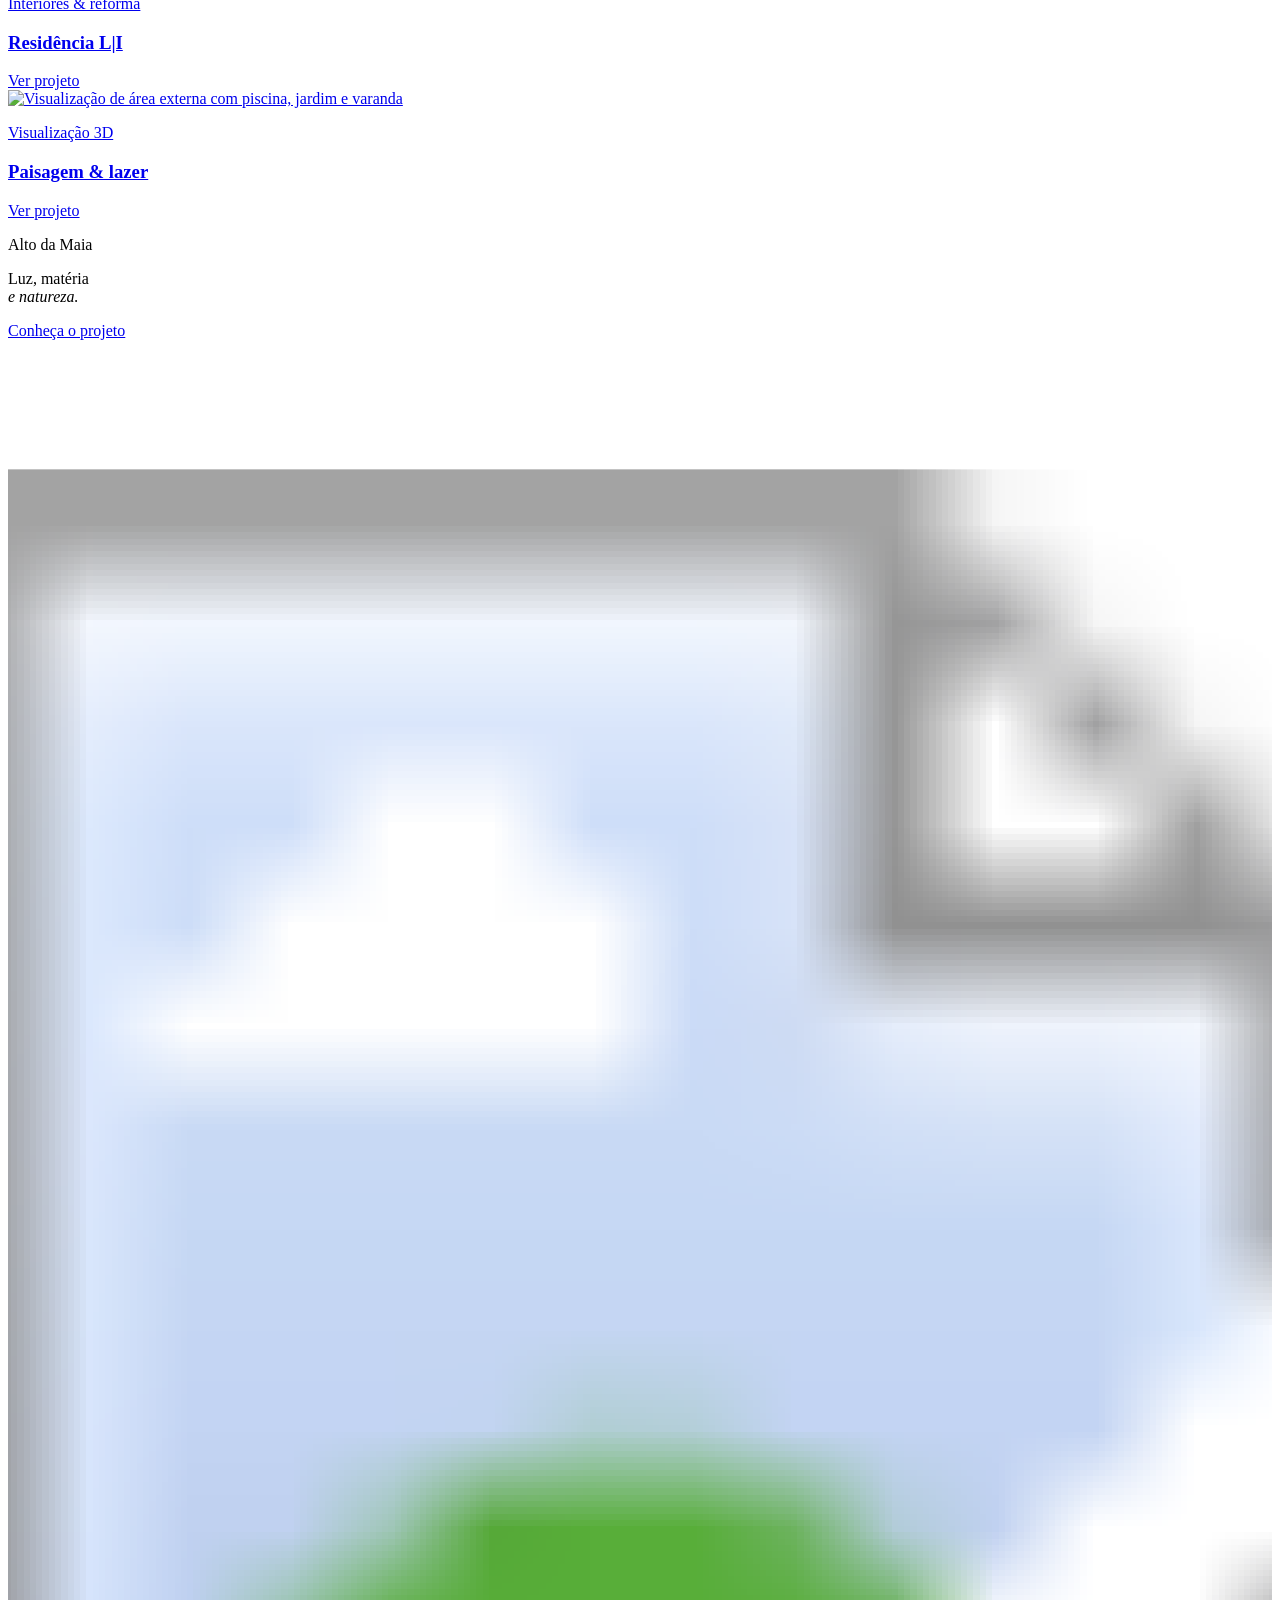
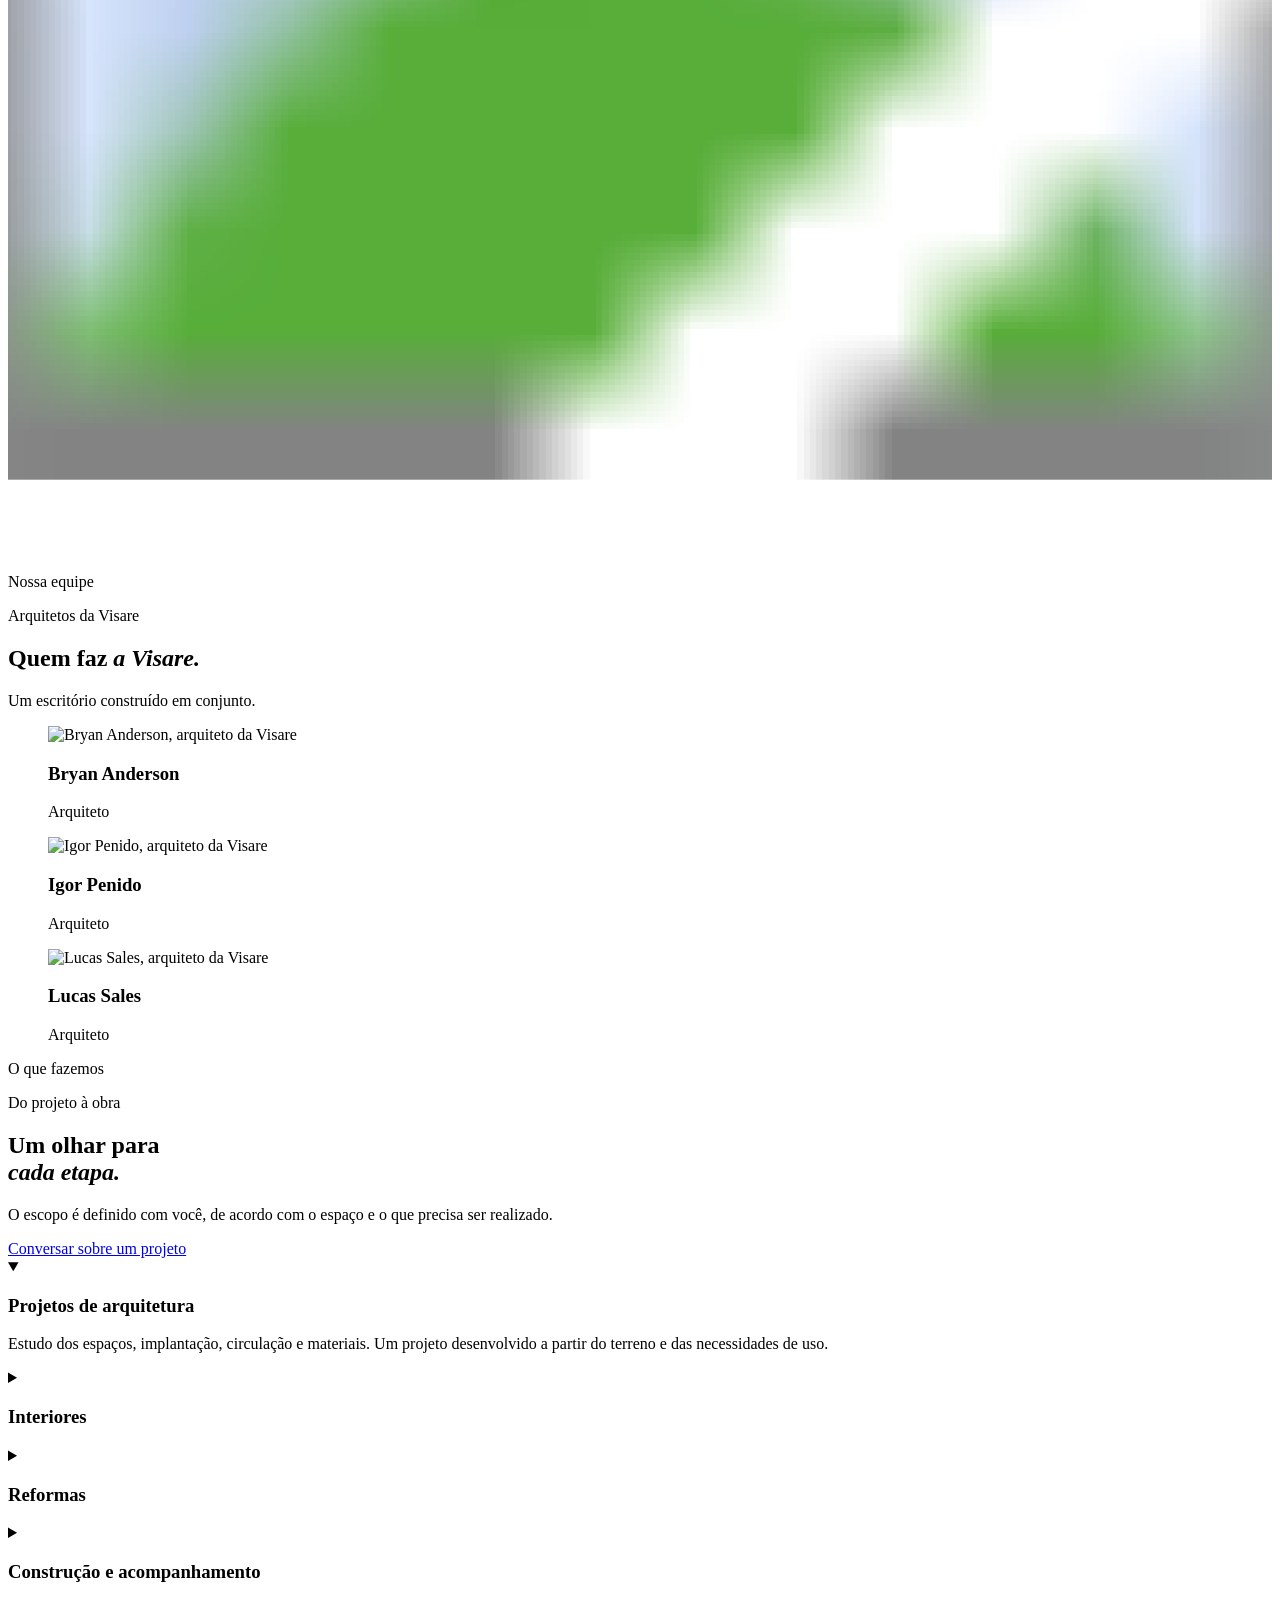
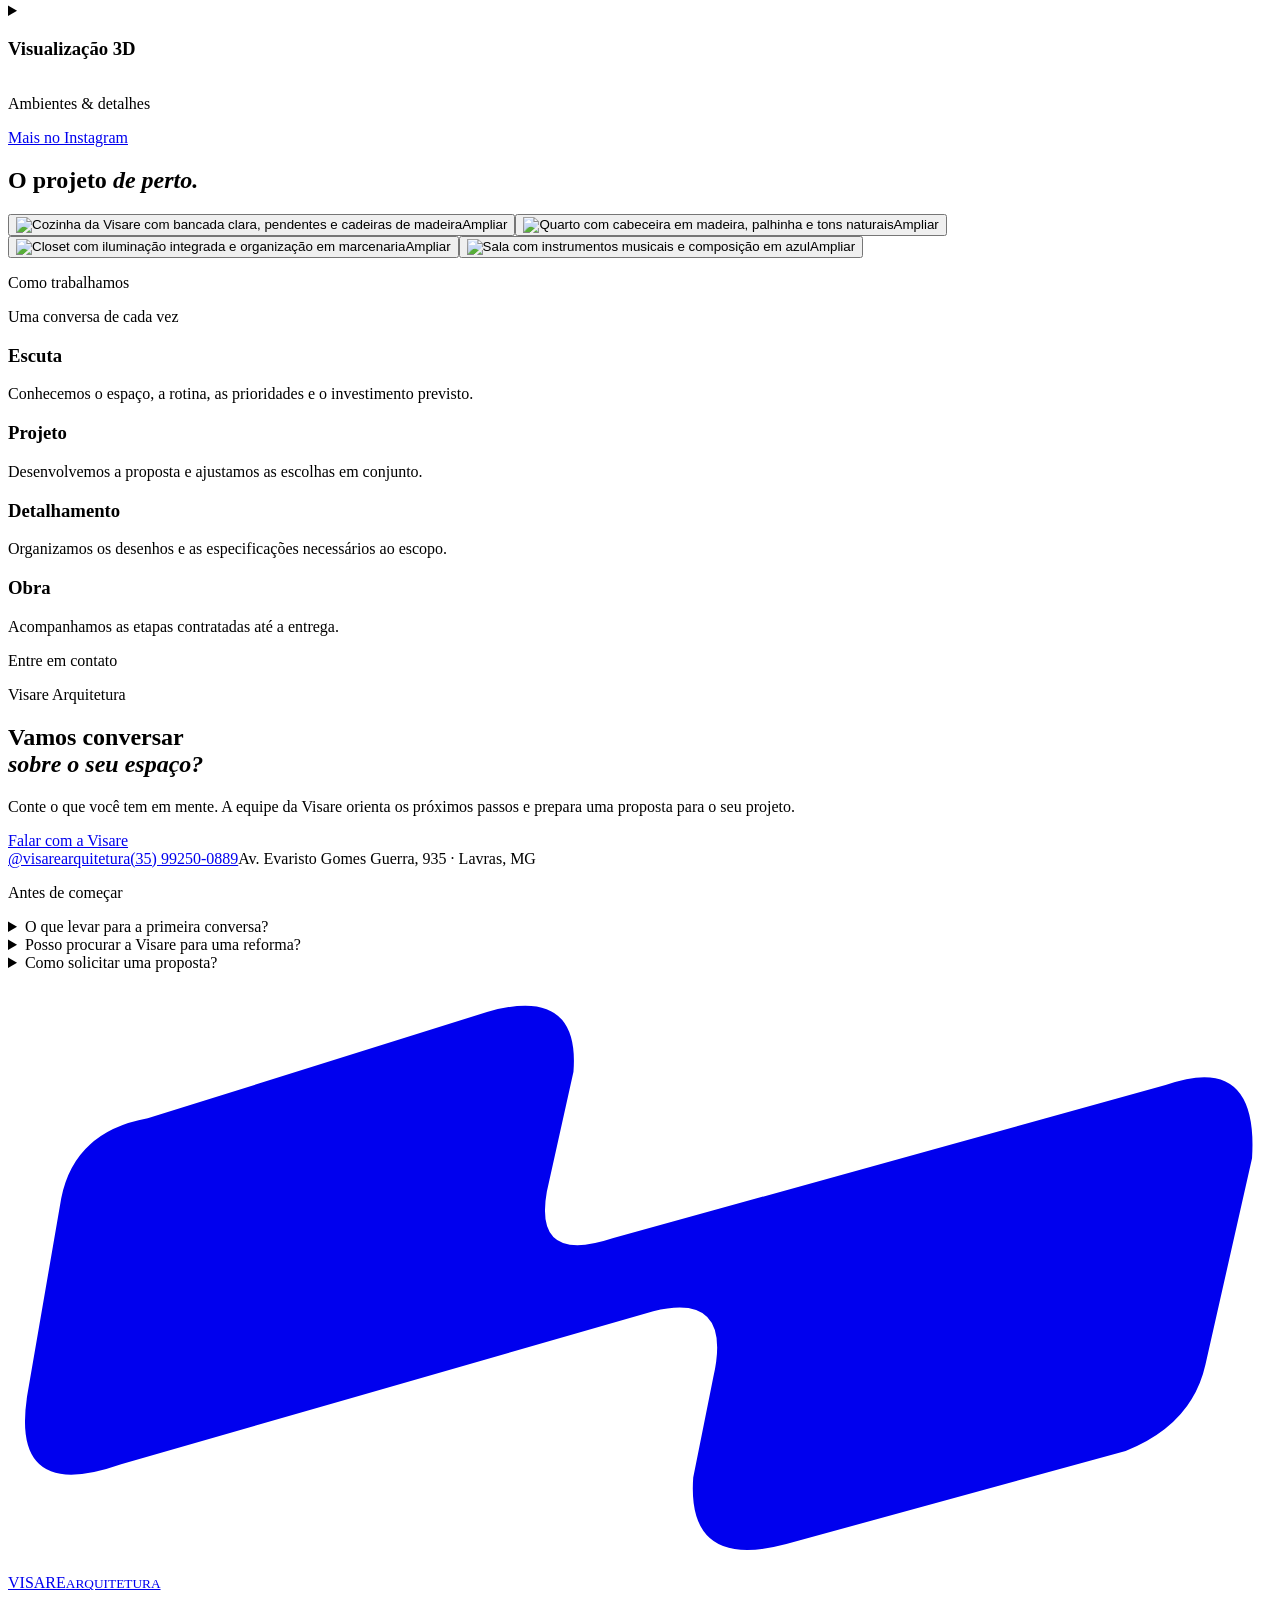
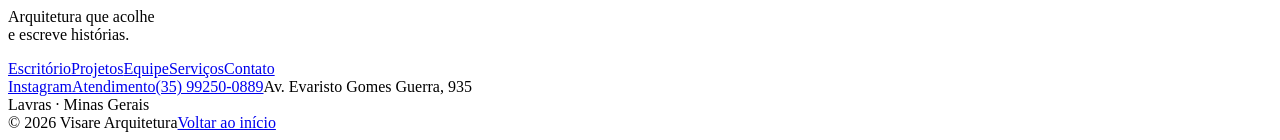
==== commit 246a2f2b: "Redesenha navegação editorial da Visare" ====
--- a/index.html
+++ b/index.html
@@ -1,4 +1,4 @@
-<!doctype html><html lang="pt-BR"><head><meta charset="utf-8"><meta name="viewport" content="width=device-width, initial-scale=1"><meta name="theme-color" content="#405664"><title>Visare Arquitetura e Interiores — Lavras, MG</title><meta name="description" content="Visare Arquitetura: Bryan Anderson, Igor Penido e Lucas Sales. Projetos, interiores, reformas e construção em Lavras, Minas Gerais."><link rel="canonical" href="https://duduwwl.github.io/bryan-anderson-arquitetura/"><meta property="og:type" content="website"><meta property="og:site_name" content="Visare Arquitetura"><meta property="og:title" content="Visare Arquitetura e Interiores — Lavras, MG"><meta property="og:description" content="Visare Arquitetura: Bryan Anderson, Igor Penido e Lucas Sales. Projetos, interiores, reformas e construção em Lavras, Minas Gerais."><meta property="og:url" content="https://duduwwl.github.io/bryan-anderson-arquitetura/"><meta property="og:image" content="https://duduwwl.github.io/bryan-anderson-arquitetura/assets/visare-identidade.jpg"><meta name="twitter:card" content="summary_large_image"><link rel="icon" type="image/svg+xml" href="/bryan-anderson-arquitetura/assets/visare-icon.svg"><link rel="stylesheet" href="/bryan-anderson-arquitetura/visare.css?v=20260928c"><script src="/bryan-anderson-arquitetura/visare.js?v=20260928c" defer></script></head><body id="topo"><a class="skip-link" href="#conteudo">Pular para o conteúdo</a><header class="site-header " id="site-header"><a class="brand" href="/bryan-anderson-arquitetura/" aria-label="Visare Arquitetura, início"><svg viewBox="0 0 190 90" aria-hidden="true"><path fill="currentColor" d="M21 22 72 6Q86 2 85 15L81 33Q79 44 91 40L174 17Q188 12 187 28L180 59Q178 68 168 72L117 86Q102 90 103 76L106 61Q109 48 97 51L17 74Q0 80 3 63L8 34Q10 24 21 22Z"/></svg><span>VISARE<small>ARQUITETURA</small></span></a><nav class="desktop-nav" aria-label="Navegação principal"><a href="#escritorio">Escritório</a><a href="#projetos">Projetos</a><a href="#equipe">Equipe</a><a href="#servicos">Serviços</a><a href="#contato">Contato</a></nav><a class="header-cta" href="https://bit.ly/atendimentovisare" target="_blank" rel="noopener noreferrer">Solicitar orçamento</a><button class="menu-toggle" type="button" aria-expanded="false" aria-controls="mobile-menu" aria-label="Abrir menu"><span></span><span></span></button></header><nav class="mobile-menu" id="mobile-menu" aria-label="Menu para dispositivos móveis" hidden><a href="#escritorio">Escritório</a><a href="#projetos">Projetos</a><a href="#equipe">Equipe</a><a href="#servicos">Serviços</a><a href="#contato">Contato</a><a href="https://bit.ly/atendimentovisare" target="_blank" rel="noopener noreferrer">Solicitar orçamento</a></nav><main id="conteudo">
+<!doctype html><html lang="pt-BR"><head><meta charset="utf-8"><meta name="viewport" content="width=device-width, initial-scale=1"><meta name="theme-color" content="#405664"><title>Visare Arquitetura e Interiores — Lavras, MG</title><meta name="description" content="Visare Arquitetura: Bryan Anderson, Igor Penido e Lucas Sales. Projetos, interiores, reformas e construção em Lavras, Minas Gerais."><link rel="canonical" href="https://duduwwl.github.io/bryan-anderson-arquitetura/"><meta property="og:type" content="website"><meta property="og:site_name" content="Visare Arquitetura"><meta property="og:title" content="Visare Arquitetura e Interiores — Lavras, MG"><meta property="og:description" content="Visare Arquitetura: Bryan Anderson, Igor Penido e Lucas Sales. Projetos, interiores, reformas e construção em Lavras, Minas Gerais."><meta property="og:url" content="https://duduwwl.github.io/bryan-anderson-arquitetura/"><meta property="og:image" content="https://duduwwl.github.io/bryan-anderson-arquitetura/assets/visare-identidade.jpg"><meta name="twitter:card" content="summary_large_image"><link rel="icon" type="image/svg+xml" href="/bryan-anderson-arquitetura/assets/visare-icon.svg"><link rel="preconnect" href="https://fonts.googleapis.com"><link rel="preconnect" href="https://fonts.gstatic.com" crossorigin><link rel="stylesheet" href="/bryan-anderson-arquitetura/visare.css?v=20260928f"><script src="/bryan-anderson-arquitetura/visare.js?v=20260928f" defer></script></head><body id="topo"><a class="skip-link" href="#conteudo">Pular para o conteúdo</a><header class="site-header " id="site-header"><a class="brand" href="/bryan-anderson-arquitetura/" aria-label="Visare Arquitetura, início"><svg viewBox="0 0 190 90" aria-hidden="true"><path fill="currentColor" d="M21 22 72 6Q86 2 85 15L81 33Q79 44 91 40L174 17Q188 12 187 28L180 59Q178 68 168 72L117 86Q102 90 103 76L106 61Q109 48 97 51L17 74Q0 80 3 63L8 34Q10 24 21 22Z"/></svg><span>VISARE<small>ARQUITETURA</small></span></a><span class="header-descriptor">Arquitetura & interiores<br>Lavras, Minas Gerais</span><div class="header-actions"><a class="header-project-link" href="#projetos">Ver projetos</a><button class="nav-trigger" type="button" aria-expanded="false" aria-controls="mobile-menu" aria-label="Abrir menu"><span class="nav-trigger-label">Menu</span><span class="nav-trigger-icon" aria-hidden="true"><i></i><i></i></span></button></div></header><nav class="site-menu-panel" id="mobile-menu" aria-label="Navegação principal" hidden><div class="menu-layout"><div class="menu-content"><p class="menu-kicker">Visare · Arquitetura e Interiores</p><div class="menu-links"><a href="#escritorio"><span>Escritório</span></a><a href="#projetos"><span>Projetos</span></a><a href="#equipe"><span>Equipe</span></a><a href="#servicos"><span>Serviços</span></a><a href="#contato"><span>Contato</span></a></div><div class="menu-contact"><a href="https://bit.ly/atendimentovisare" target="_blank" rel="noopener noreferrer">Solicitar orçamento</a><a href="https://www.instagram.com/visarearquitetura/" target="_blank" rel="noopener noreferrer">Instagram</a><span>Lavras · Minas Gerais</span></div></div><div class="menu-visual" aria-hidden="true"><img src="/bryan-anderson-arquitetura/assets/li-estar-2.jpg" width="2112" height="1162" alt="" loading="lazy"><span>Espaços para viver.</span></div></div></nav><main id="conteudo">
 <section class="hero" id="inicio" aria-labelledby="hero-title"><div class="hero-slides"><div class="hero-slide is-active" data-title="Residência L|I" data-type="Interiores & reforma" aria-hidden="false"><div class="hero-camera"><span class="photo "><img src="/bryan-anderson-arquitetura/assets/li-estar.jpg" alt="Residência L|I: sala integrada com painel de madeira e iluminação indireta" width="2112" height="1162" fetchpriority="high" decoding="async"></span></div></div><div class="hero-slide " data-title="Residência L|I" data-type="Ambientes integrados" aria-hidden="true"><div class="hero-camera"><span class="photo "><img src="/bryan-anderson-arquitetura/assets/li-integrado.jpg" alt="Residência L|I: cozinha, jantar e sala integrados" width="2112" height="1162" loading="lazy" decoding="async"></span></div></div><div class="hero-slide " data-title="Residência L|I" data-type="Cozinha & jantar" aria-hidden="true"><div class="hero-camera"><span class="photo "><img src="/bryan-anderson-arquitetura/assets/li-cozinha.jpg" alt="Residência L|I: cozinha e bancada integradas ao jantar" width="2112" height="1162" loading="lazy" decoding="async"></span></div></div><div class="hero-slide " data-title="Paisagem & lazer" data-type="Visualização 3D" aria-hidden="true"><div class="hero-camera"><span class="photo "><img src="/bryan-anderson-arquitetura/assets/visualizacao-piscina-refinada.png" alt="Visualização de área externa com piscina, jardim e varanda" width="1254" height="1254" loading="lazy" decoding="async"></span></div></div></div><div class="hero-shade"></div><h1 id="hero-title" class="sr-only">Visare Arquitetura e Interiores</h1><div class="hero-bottom"><a class="button button-ivory" href="#projetos">Ver projetos</a><div class="hero-caption" aria-live="polite"><span>Residência L|I</span><small>Interiores & reforma</small></div></div><div class="hero-controls" role="group" aria-label="Imagens em destaque"><button type="button" class="hero-dot is-active" aria-label="Mostrar Residência L|I: estar" aria-pressed="true"></button><button type="button" class="hero-dot " aria-label="Mostrar Residência L|I: integração" aria-pressed="false"></button><button type="button" class="hero-dot " aria-label="Mostrar Residência L|I: cozinha" aria-pressed="false"></button><button type="button" class="hero-dot " aria-label="Mostrar Paisagem & lazer" aria-pressed="false"></button></div><a class="scroll-hint" href="#escritorio" aria-label="Conhecer o escritório"><span>Descobrir</span><i aria-hidden="true"></i></a><button class="motion-toggle" type="button" aria-label="Pausar apresentação de imagens" aria-pressed="false"><span aria-hidden="true">Ⅱ</span></button></section>
 <section class="studio section-pad" id="escritorio"><div class="section-heading"><p class="eyebrow">O escritório</p><span class="location">Lavras · Minas Gerais</span></div><div class="studio-grid"><figure class="studio-portrait reveal"><span class="photo "><svg viewBox="0 0 681 861" preserveAspectRatio="xMidYMid slice" role="img" aria-label="Equipe Visare: Lucas Sales à esquerda, Igor Penido à direita e Bryan Anderson sentado"><image href="/bryan-anderson-arquitetura/assets/visare-equipe.jpg" width="681" height="903"/></svg></span><figcaption>Lucas Sales · Bryan Anderson · Igor Penido</figcaption></figure><div class="studio-copy reveal"><p class="eyebrow">Visare Arquitetura e Interiores</p><h2>Arquitetura que acolhe<br><em>e escreve histórias.</em></h2><p>A Visare reúne Bryan Anderson, Igor Penido e Lucas Sales. Três arquitetos que trabalham juntos em projetos, interiores, reformas e construção.</p><p>Do primeiro desenho à entrega da obra, o espaço é pensado a partir de quem vai viver nele: sua rotina, suas necessidades e seu jeito de morar.</p><a class="line-link" href="#equipe">Conheça a equipe</a></div></div></section>
 <section class="projects section-pad" id="projetos"><div class="section-heading"><p class="eyebrow">Portfólio</p><span class="location">Arquitetura · Interiores · Imagens</span></div><div class="section-title reveal"><h2>Projetos <em>em perspectiva.</em></h2><p>Espaços, materiais e luz em diferentes escalas.</p></div><div class="filters" role="group" aria-label="Filtrar projetos"><button type="button" data-filter="todos" aria-pressed="true" class="active">Todos</button><button type="button" data-filter="arquitetura" aria-pressed="false">Arquitetura</button><button type="button" data-filter="interiores" aria-pressed="false">Interiores</button><button type="button" data-filter="visualizacao" aria-pressed="false">Visualização 3D</button></div><div class="project-grid"><article class="project-card reveal" data-category="arquitetura"><a href="/bryan-anderson-arquitetura/projetos/alto-da-maia/" aria-label="Conhecer o projeto Alto da Maia"><span class="photo "><svg viewBox="362 104 638 878" preserveAspectRatio="xMidYMid slice" role="img" aria-label="Edifício Alto da Maia com varandas, paisagismo e materiais naturais"><image href="/bryan-anderson-arquitetura/assets/maia-fachada-referencia.jpg" width="1920" height="1080"/></svg></span><div class="project-info"><div><p class="eyebrow">Arquitetura residencial</p><h3>Alto da Maia</h3></div><span class="project-open">Ver projeto</span></div></a></article><article class="project-card reveal" data-category="interiores"><a href="/bryan-anderson-arquitetura/projetos/residencia-li/" aria-label="Conhecer o projeto Residência L|I"><span class="photo "><img src="/bryan-anderson-arquitetura/assets/li-estar-2.jpg" alt="Residência L|I: estar com cortinas leves, madeira e sofá claro" width="2112" height="1162" loading="lazy" decoding="async"></span><div class="project-info"><div><p class="eyebrow">Interiores & reforma</p><h3>Residência L|I</h3></div><span class="project-open">Ver projeto</span></div></a></article><article class="project-card reveal" data-category="visualizacao"><a href="/bryan-anderson-arquitetura/projetos/visualizacao-externa/" aria-label="Conhecer o projeto Paisagem & lazer"><span class="photo "><img src="/bryan-anderson-arquitetura/assets/visualizacao-piscina-refinada.png" alt="Visualização de área externa com piscina, jardim e varanda" width="1254" height="1254" loading="lazy" decoding="async"></span><div class="project-info"><div><p class="eyebrow">Visualização 3D</p><h3>Paisagem & lazer</h3></div><span class="project-open">Ver projeto</span></div></a></article></div></section>
